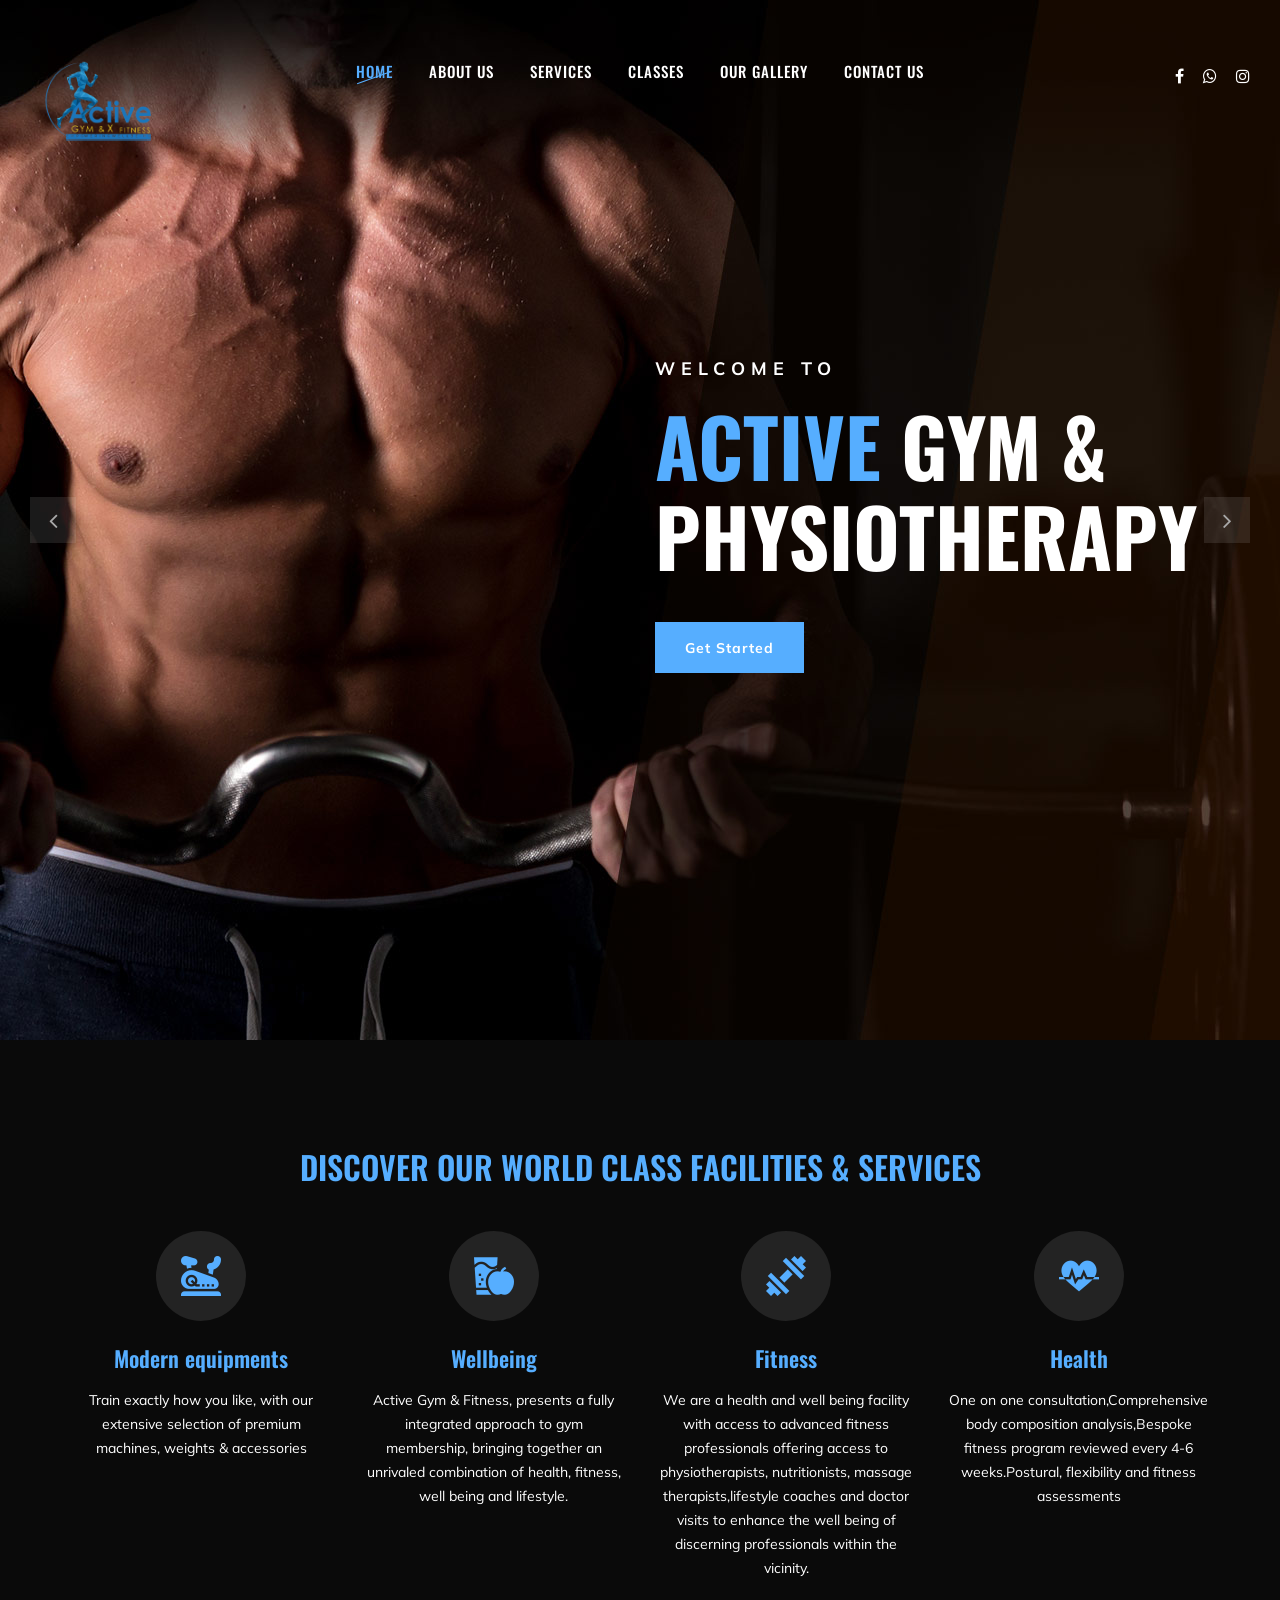
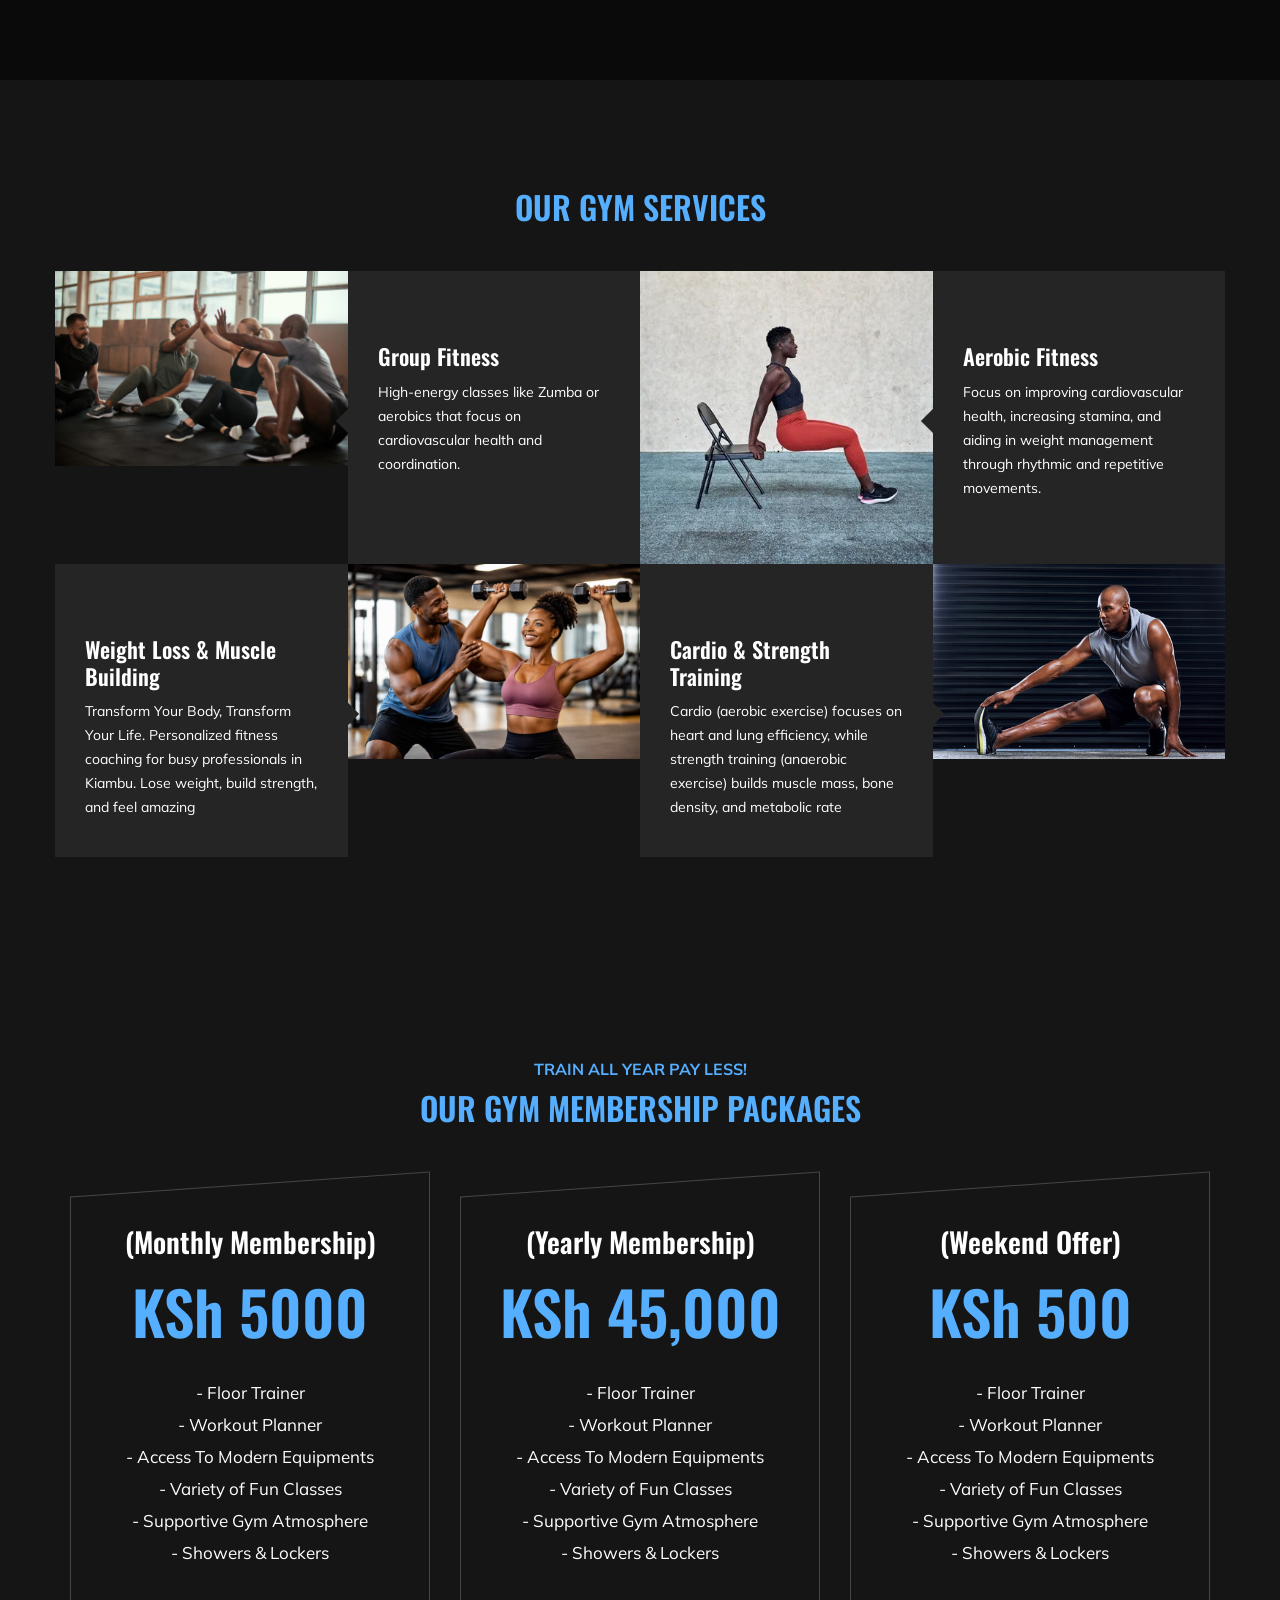
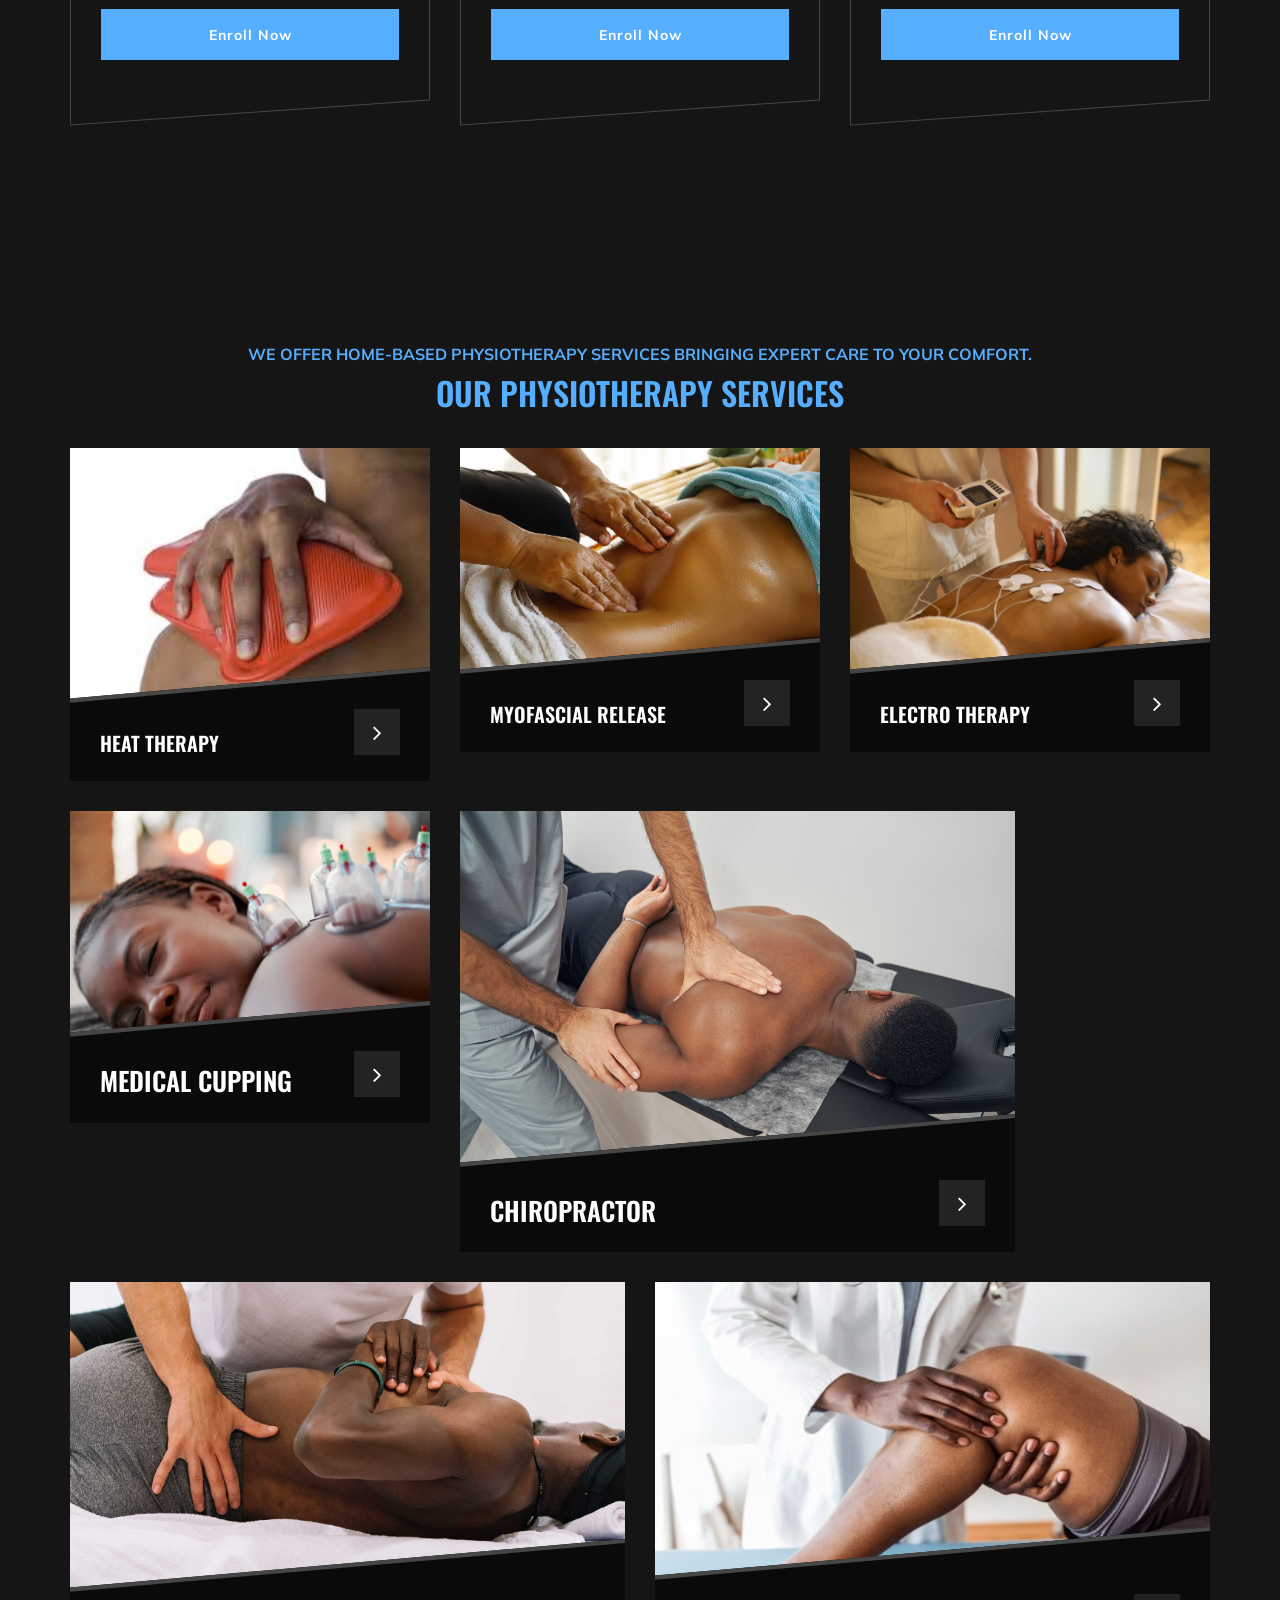
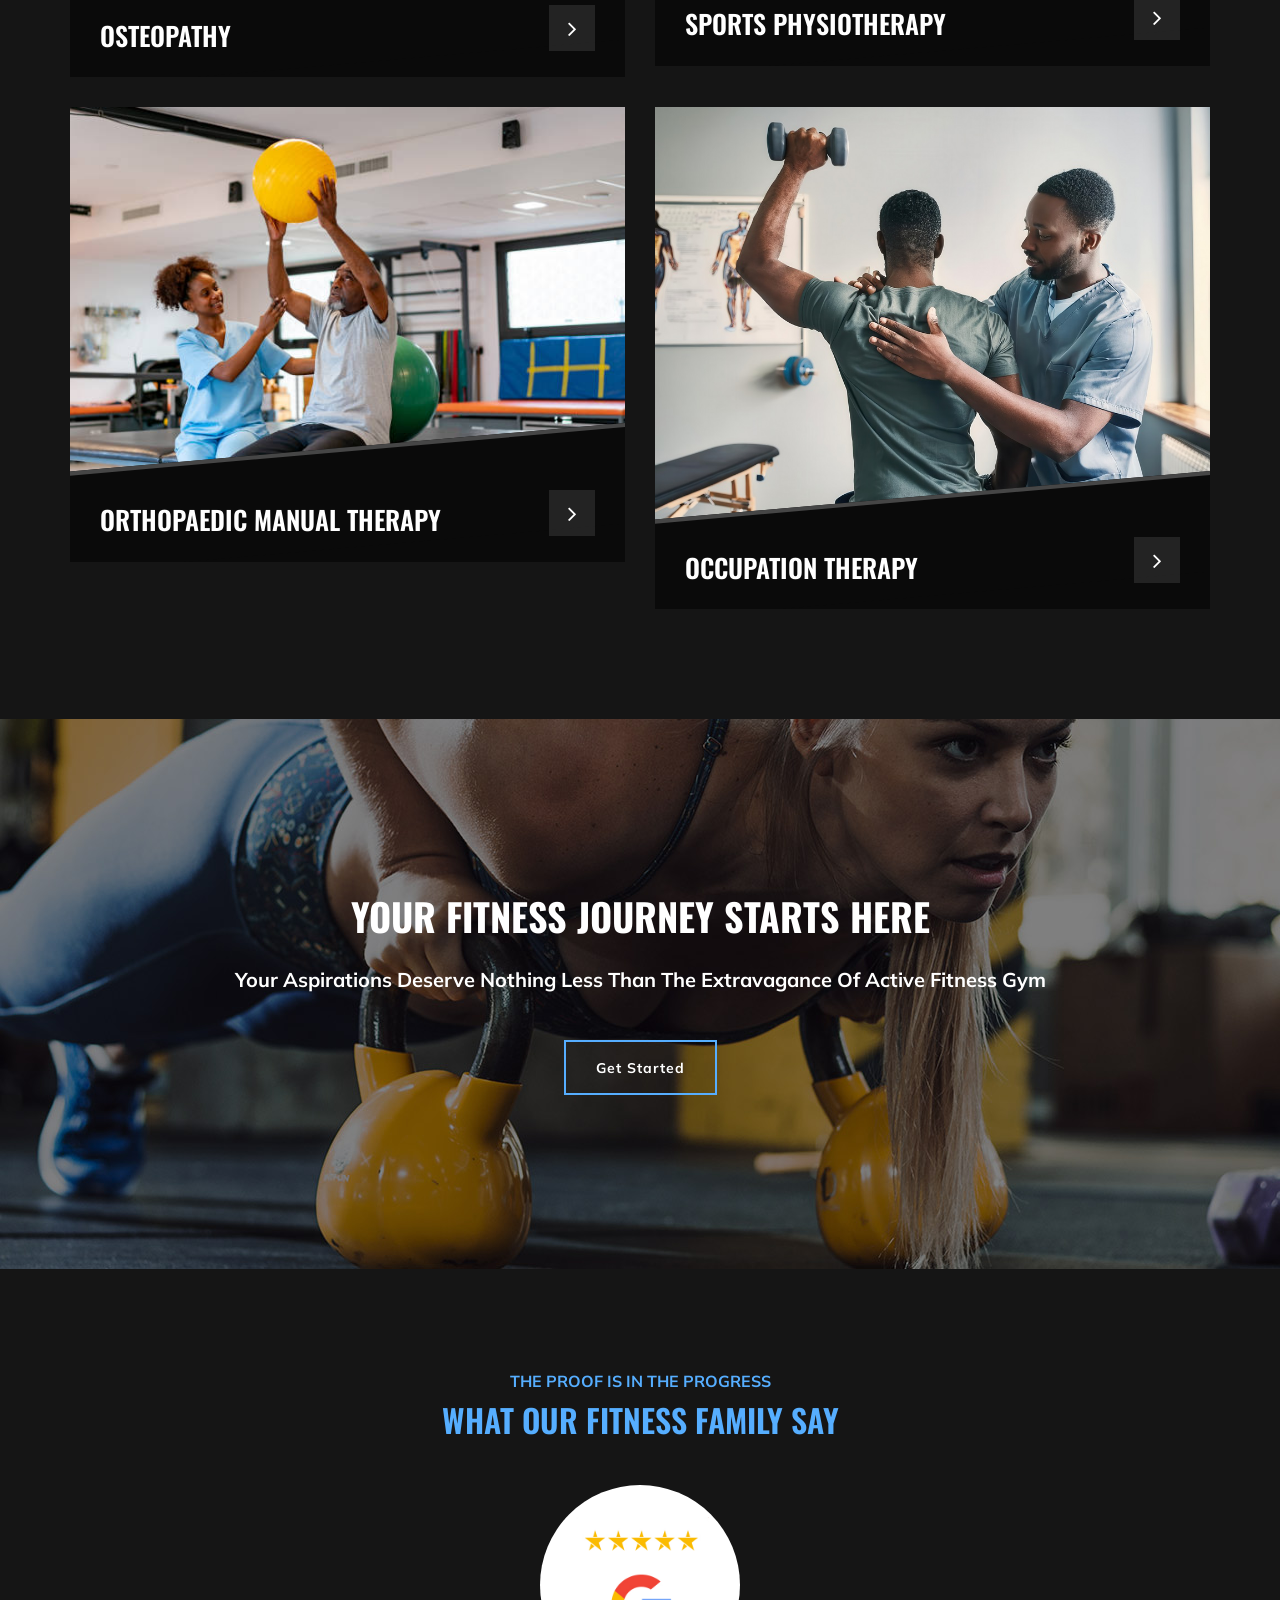
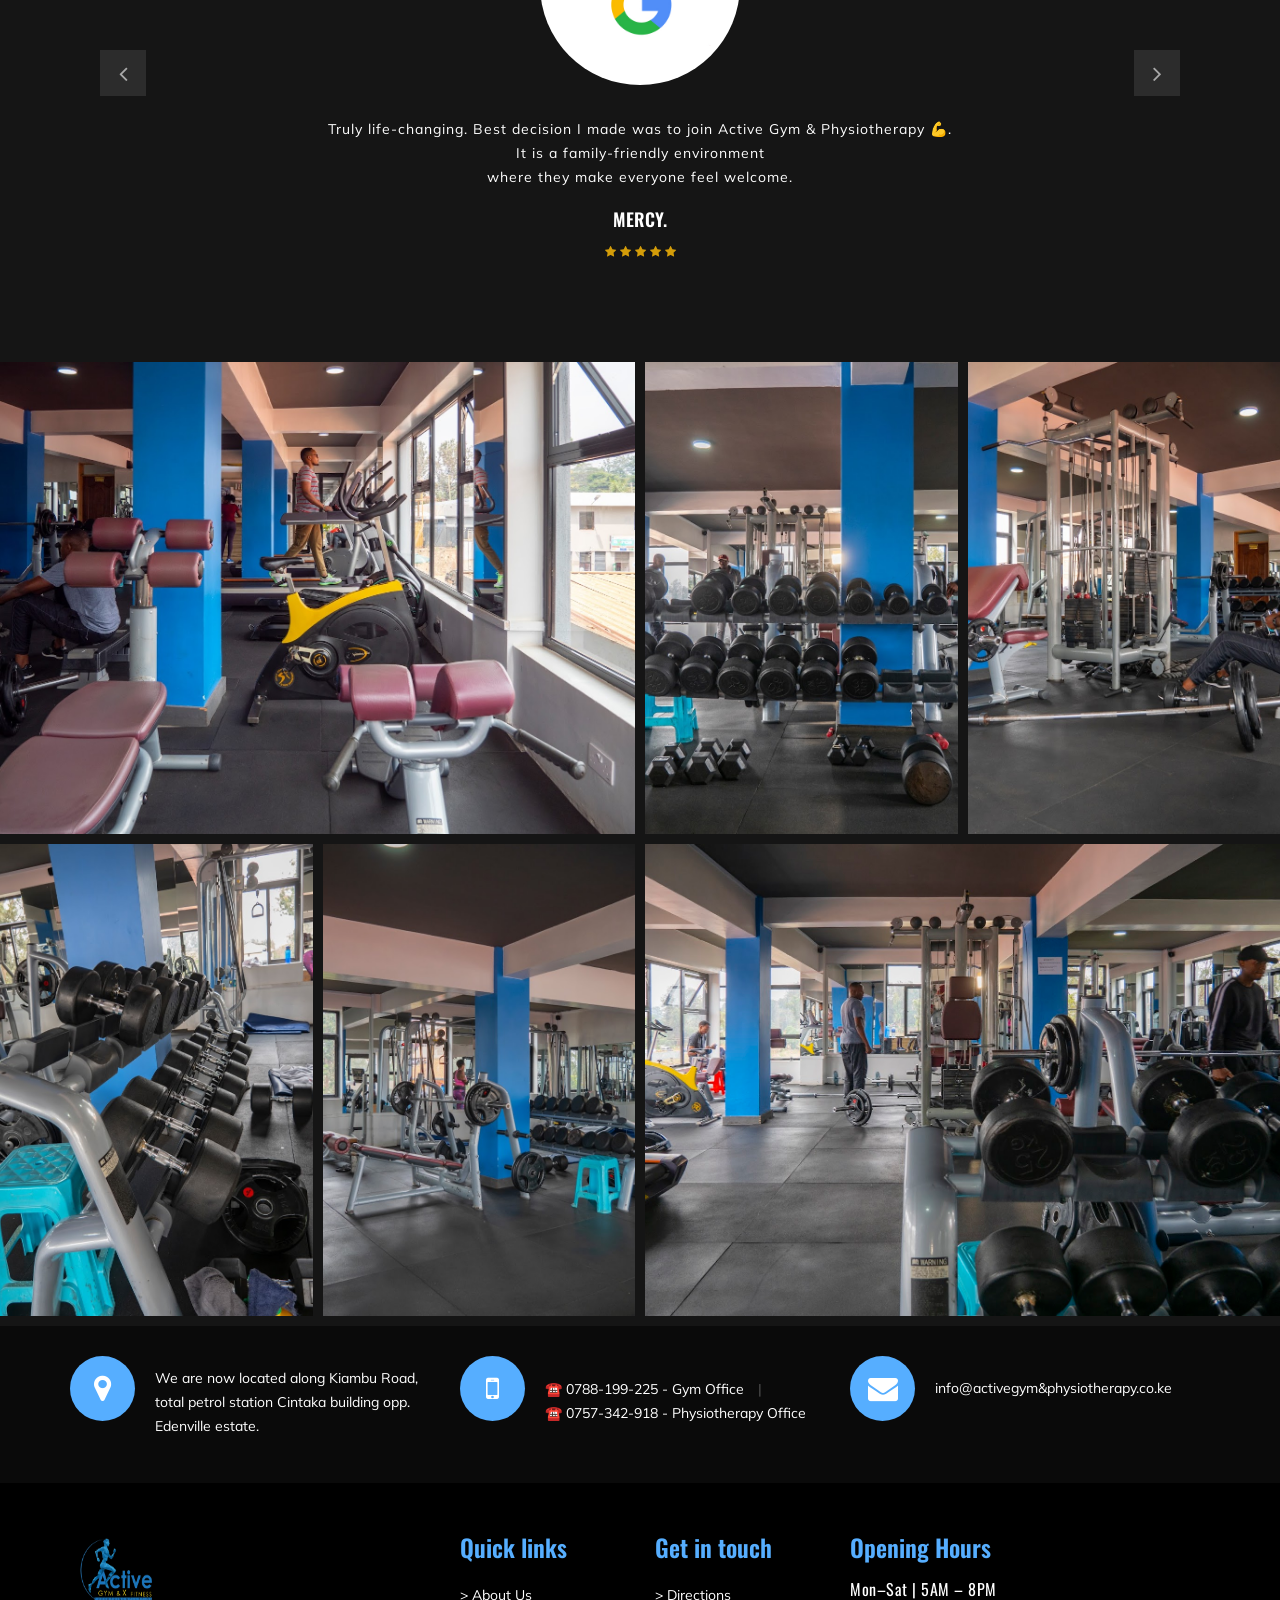
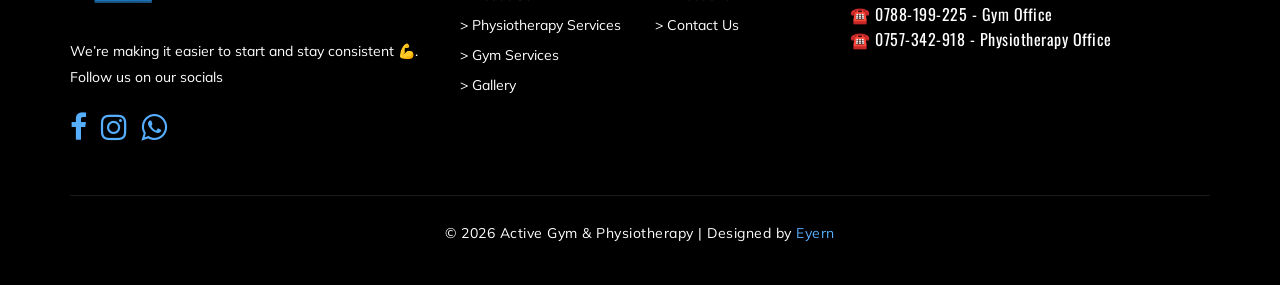
==== index.html @ dd4f603d "initial commit" ====
<!DOCTYPE html>
<html lang="zxx">

<head>
    <meta charset="UTF-8">
    <meta name="description" content="">
    <meta name="keywords" content="Affordable Gym & Physiotherapy in Kiambu">
    <meta name="viewport" content="width=device-width, initial-scale=1.0">
    <meta http-equiv="X-UA-Compatible" content="ie=edge">
    <link rel="icon" type="image/x-icon" href="favicon.ico">

    <title>Home | Active Gym & Physiotherapy</title>

    <!-- Google Font -->
    <link href="https://fonts.googleapis.com/css?family=Muli:300,400,500,600,700,800,900&display=swap" rel="stylesheet">
    <link href="https://fonts.googleapis.com/css?family=Oswald:300,400,500,600,700&display=swap" rel="stylesheet">

    <!-- Css Styles -->
    <link rel="stylesheet" href="./css/bootstrap.min.css" type="text/css">
    <link rel="stylesheet" href="./css/font-awesome.min.css" type="text/css">
    <link rel="stylesheet" href="./css/flaticon.css" type="text/css">
    <link rel="stylesheet" href="./css/owl.carousel.min.css" type="text/css">
    <link rel="stylesheet" href="./css/barfiller.css" type="text/css">
    <link rel="stylesheet" href="./css/magnific-popup.css" type="text/css">
    <link rel="stylesheet" href="./css/slicknav.min.css" type="text/css">
    <link rel="stylesheet" href="./css/style.css" type="text/css">
</head>

<body>
    <!-- Page Preloder -->
    <div id="preloder">
        <div class="loader"></div>
    </div>

    <!-- Offcanvas Menu Section Begin -->
    <div class="offcanvas-menu-overlay"></div>
    <div class="offcanvas-menu-wrapper">
        <div class="canvas-close">
            <i class="fa fa-close"></i>
        </div>
        <nav class="canvas-menu mobile-menu">
            <ul>
                <li class="active"><a href="./index.html">Home</a></li>
                <li><a href="./about-us.html">About Us</a></li>
                <li><a href="#">Services</a>
                    <ul class="dropdown">
                        <li><a href="./gym.html">Gym Services</a></li>
                        <li><a href="./physio.html">Physiotherapy Services</a></li>
                    </ul>
                </li>
                <li><a href="./class-timetable.html">Classes</a>
                    <ul class="dropdown">
                        <li><a href="./class-timetable.html">Gym Classes timetable</a></li>
                    </ul>
                </li>
                <li><a href="./gallery.html">Our Gallery</a></li>
                <li><a href="./contact.html">Contact Us</a></li>

            </ul>
        </nav>
        <div id="mobile-menu-wrap"></div>
        <div class="canvas-social">
            <a href="https://www.facebook.com/p/Active-Gym-Xfitness-Kiambu-Road-100063506443406/"><i
                    class="fa fa-facebook"></i></a>
            <a href="https://www.instagram.com/active_gym_kiambu_road/"><i class="fa fa-instagram"></i></a>
            <a href="https://wa.me/254757342918"><i class="fa fa-whatsapp"></i></a>
        </div>
    </div>
    <!-- Offcanvas Menu Section End -->

    <!-- Header Section Begin -->
    <header class="header-section">
        <div class="container-fluid">
            <div class="row">
                <div class="col-lg-3">
                    <div class="logo">
                        <a href="./index.html">
                            <img src="./img/logo.png" alt="Active Gym & Physiotherapy">
                        </a>
                    </div>
                </div>
                <div class="col-lg-6">
                    <nav class="nav-menu">
                        <ul>
                            <li class="active"><a href="./index.html">Home</a></li>
                            <li><a href="./about-us.html">About Us</a></li>
                            <li><a href="#">Services</a>
                                <ul class="dropdown">
                                    <li><a href="./gym.html">Gym Services</a></li>
                                    <li><a href="./physio.html">Physiotherapy Services</a></li>
                                </ul>
                            </li>
                            <li><a href="./class-timetable.html">Classes</a>
                                <ul class="dropdown">
                                    <li><a href="./class-timetable.html">Gym Classes timetable</a></li>
                                </ul>
                            </li>
                            <li><a href="./gallery.html">Our Gallery</a></li>
                            <li><a href="./contact.html">Contact Us</a></li>

                        </ul>
                    </nav>
                </div>
                <div class="col-lg-3">
                    <div class="top-option">
                        <div class="to-social">
                            <a href="https://www.facebook.com/p/Active-Gym-Xfitness-Kiambu-Road-100063506443406/"><i
                                    class="fa fa-facebook"></i></a>
                            <a href="https://wa.me/254757342918"><i class="fa fa-whatsapp"></i></a>
                            <a href="https://www.instagram.com/active_gym_kiambu_road/"><i
                                    class="fa fa-instagram"></i></a>
                        </div>
                    </div>
                </div>
            </div>
            <div class="canvas-open">
                <i class="fa fa-bars"></i>
            </div>
        </div>
    </header>
    <!-- Header End -->

    <!-- Hero Section Begin -->
    <section class="hero-section">
        <div class="hs-slider owl-carousel">
            <div class="hs-item set-bg" data-setbg="./img/hero/hero-1.jpg">
                <div class="container">
                    <div class="row">
                        <div class="col-lg-6 offset-lg-6">
                            <div class="hi-text">
                                <span>Welcome to</span>
                                <h1><strong>Active</strong> Gym & Physiotherapy</h1>
                                <a href="tel:+254788199225" class="primary-btn">Get Started</a>
                            </div>
                        </div>
                    </div>
                </div>
            </div>
            <div class="hs-item set-bg" data-setbg="./img/hero/hero-2.jpg">
                <div class="container">
                    <div class="row">
                        <div class="col-lg-6 offset-lg-6">
                            <div class="hi-text">
                                <span>We’re making it easier to start and stay consistent 💪.</span>
                                <h1>Kiambu's <strong>Leading</strong> Physiotherapy Clinic</h1>
                                <a href="tel:+254757342918" class="primary-btn">Get Started</a>
                            </div>
                        </div>
                    </div>
                </div>
            </div>
        </div>
    </section>
    <!-- Hero Section End -->

    <!-- ChoseUs Section Begin -->
    <section class="choseus-section spad">
        <div class="container">
            <div class="row">
                <div class="col-lg-12">
                    <div class="section-title">
                        <h2>Discover our world class facilities & services</h2>
                    </div>
                </div>
            </div>
            <div class="row">
                <div class="col-lg-3 col-sm-6">
                    <div class="cs-item">
                        <span class="flaticon-034-stationary-bike"></span>
                        <h4>Modern equipments</h4>
                        <p>Train exactly how you like, with our extensive selection of premium machines, weights &
                            accessories</p>
                    </div>
                </div>
                <div class="col-lg-3 col-sm-6">
                    <div class="cs-item">
                        <span class="flaticon-033-juice"></span>
                        <h4>Wellbeing</h4>
                        <p>Active Gym & Fitness, presents a fully integrated approach to gym membership, bringing together an unrivaled combination of health, fitness, well being and lifestyle.</p>
                    </div>
                </div>
                <div class="col-lg-3 col-sm-6">
                    <div class="cs-item">
                        <span class="flaticon-002-dumbell"></span>
                        <h4>Fitness</h4>
                        <p>We are a health and well being facility with access to advanced fitness professionals offering access to physiotherapists, nutritionists, massage therapists,lifestyle coaches and doctor visits to enhance the well being of discerning professionals within the vicinity.</p>
                    </div>
                </div>
                <div class="col-lg-3 col-sm-6">
                    <div class="cs-item">
                        <span class="flaticon-014-heart-beat"></span>
                        <h4>Health</h4>
                        <p>One on one consultation,Comprehensive body composition analysis,Bespoke fitness program reviewed every 4-6 weeks.Postural, flexibility and fitness assessments</p>
                    </div>
                </div>
            </div>
        </div>
    </section>
    <!-- ChoseUs Section End -->


    <!-- Services Section Begin -->
    <section class="services-section spad">
        <div class="container">
            <div class="row">
                <div class="col-lg-12">
                    <div class="section-title">
                        <h2>Our Gym Services</h2>
                    </div>
                </div>
            </div>
            <div class="row">
                <div class="col-lg-3 order-lg-1 col-md-6 p-0">
                    <div class="ss-pic">
                        <img src="img/services/group.png" alt="">
                    </div>
                </div>
                <div class="col-lg-3 order-lg-2 col-md-6 p-0">
                    <div class="ss-text">
                        <h4>Group Fitness</h4>
                        <p>High-energy classes like Zumba or aerobics that focus on cardiovascular health and coordination.
                        </p>
                    </div>
                </div>
                <div class="col-lg-3 order-lg-3 col-md-6 p-0">
                    <div class="ss-pic">
                        <img src="img/services/aero.jpg" alt="">
                    </div>
                </div>
                <div class="col-lg-3 order-lg-4 col-md-6 p-0">
                    <div class="ss-text">
                        <h4>Aerobic Fitness</h4>
                        <p>Focus on improving cardiovascular health, increasing stamina, and aiding in weight management through rhythmic and repetitive movements.</p>
                    </div>
                </div>
                <div class="col-lg-3 order-lg-8 col-md-6 p-0">
                    <div class="ss-pic">
                        <img src="img/cardio.jpg" alt="">
                    </div>
                </div>
                <div class="col-lg-3 order-lg-7 col-md-6 p-0">
                    <div class="ss-text second-row">
                        <h4>Cardio & Strength Training</h4>
                        <p>Cardio (aerobic exercise) focuses on heart and lung efficiency, while strength training
                            (anaerobic exercise) builds muscle mass, bone density, and metabolic rate
                        </p>
                    </div>
                </div>
                <div class="col-lg-3 order-lg-6 col-md-6 p-0">
                    <div class="ss-pic">
                        <img src="img/services/services-4.jpg" alt="">
                    </div>
                </div>
                <div class="col-lg-3 order-lg-5 col-md-6 p-0">
                    <div class="ss-text second-row">
                        <h4>Weight Loss & Muscle Building</h4>
                        <p>Transform Your Body, Transform Your Life. Personalized fitness coaching for busy
                            professionals in Kiambu. Lose weight, build strength, and feel amazing</p>
                    </div>
                </div>


            </div>
        </div>
    </section>
    <!-- Services Section End -->

    <!-- Pricing Section Begin -->
    <section class="pricing-section spad">
        <div class="container">
            <div class="row">
                <div class="col-lg-12">
                    <div class="section-title">
                        <span>Train all year pay less!</span>
                        <h2>Our Gym membership Packages</h2>
                    </div>
                </div>
            </div>
            <div class="row justify-content-center">
                <div class="col-lg-4 col-md-8">
                    <div class="ps-item">
                        <h3>(Monthly Membership)</h3>
                        <div class="pi-price">
                            <h2>KSh 5000</h2>
                        </div>
                        <ul>
                            <li>- Floor Trainer</li>
                            <li>- Workout Planner</li>
                            <li>- Access To Modern Equipments</li>
                            <li>- Variety of Fun Classes</li>
                            <li>- Supportive Gym Atmosphere</li>
                            <li>- Showers & Lockers</li>
                        </ul>
                        <a href="tel:+254788199225" class="primary-btn pricing-btn">Enroll now</a>
                    </div>
                </div>
                <div class="col-lg-4 col-md-8">
                    <div class="ps-item">
                        <h3>(Yearly Membership)</h3>
                        <div class="pi-price">
                            <h2>KSh 45,000</h2>
                        </div>
                        <ul>
                            <li>- Floor Trainer</li>
                            <li>- Workout Planner</li>
                            <li>- Access To Modern Equipments</li>
                            <li>- Variety of Fun Classes</li>
                            <li>- Supportive Gym Atmosphere</li>
                            <li>- Showers & Lockers</li>
                        </ul>
                        <a href="tel:+254788199225" class="primary-btn pricing-btn">Enroll now</a>
                    </div>
                </div>
                <div class="col-lg-4 col-md-8">
                    <div class="ps-item">
                        <h3>(Weekend Offer)</h3>
                        <div class="pi-price">
                            <h2>KSh 500</h2>
                        </div>
                        <ul>
                            <li>- Floor Trainer</li>
                            <li>- Workout Planner</li>
                            <li>- Access To Modern Equipments</li>
                            <li>- Variety of Fun Classes</li>
                            <li>- Supportive Gym Atmosphere</li>
                            <li>- Showers & Lockers</li>
                        </ul>
                        <a href="tel:+254788199225" class="primary-btn pricing-btn">Enroll now</a>
                    </div>
                </div>
            </div>
        </div>
    </section>
    <!-- Pricing Section End -->

    <!-- Classes Section Begin -->
    <section class="classes-section spad">
        <div class="container">
            <div class="row">
                <div class="col-lg-12">
                    <div class="section-title">
                        <span>We Offer home-based physiotherapy services bringing expert care to your comfort.</span>
                        <h2>Our Physiotherapy Services</h2>
                    </div>
                </div>
            </div>
            <div class="row">
                <div class="col-lg-4 col-md-6">
                    <div class="class-item">
                        <div class="ci-pic">
                            <img src="./img/classes/heat.jpg" alt="">
                        </div>
                        <div class="ci-text">
                            <h5>Heat Therapy</h5>
                            <a href="physio.html"><i class="fa fa-angle-right"></i></a>
                        </div>
                    </div>
                </div>
                <div class="col-lg-4 col-md-6">
                    <div class="class-item">
                        <div class="ci-pic">
                            <img src="./img/classes/mys.jpg" alt="">
                        </div>
                        <div class="ci-text">
                            <h5>Myofascial Release</h5>
                            <a href="physio.html"><i class="fa fa-angle-right"></i></a>
                        </div>
                    </div>
                </div>
                <div class="col-lg-4 col-md-6">
                    <div class="class-item">
                        <div class="ci-pic">
                            <img src="./img/classes/elec.jpg" alt="">
                        </div>
                        <div class="ci-text">
                            <h5>Electro Therapy</h5>
                            <a href="physio.html"><i class="fa fa-angle-right"></i></a>
                        </div>
                    </div>
                </div>
                <div class="col-lg-4 col-md-6">
                    <div class="class-item">
                        <div class="ci-pic">
                            <img src="./img/classes/cupping.jpg" alt="">
                        </div>
                        <div class="ci-text">
                            <h4>Medical Cupping</h4>
                            <a href="physio.html"><i class="fa fa-angle-right"></i></a>
                        </div>
                    </div>
                </div>
                <div class="col-lg-4 col-lg-6">
                    <div class="class-item">
                        <div class="ci-pic">
                            <img src="./img/classes/chiro-2.jpg" alt="">
                        </div>
                        <div class="ci-text">
                            <h4>Chiropractor</h4>
                            <a href="physio.html"><i class="fa fa-angle-right"></i></a>
                        </div>
                    </div>
                </div>
                <div class="col-lg-4 col-lg-6">
                    <div class="class-item">
                        <div class="ci-pic">
                            <img src="./img/classes/osto.jpg" alt="">
                        </div>
                        <div class="ci-text">
                            <h4>Osteopathy</h4>
                            <a href="physio.html"><i class="fa fa-angle-right"></i></a>
                        </div>
                    </div>
                </div>
                <div class="col-lg-4 col-lg-6">
                    <div class="class-item">
                        <div class="ci-pic">
                            <img src="./img/classes/sports.jpg" alt="">
                        </div>
                        <div class="ci-text">
                            <h4>Sports Physiotherapy</h4>
                            <a href="physio.html"><i class="fa fa-angle-right"></i></a>
                        </div>
                    </div>
                </div>
                <div class="col-lg-4 col-lg-6">
                    <div class="class-item">
                        <div class="ci-pic">
                            <img src="./img/classes/o-m.jpg" alt="">
                        </div>
                        <div class="ci-text">
                            <h4>Orthopaedic Manual Therapy</h4>
                            <a href="physio.html"><i class="fa fa-angle-right"></i></a>
                        </div>
                    </div>
                </div>
                <div class="col-lg-4 col-lg-6">
                    <div class="class-item">
                        <div class="ci-pic">
                            <img src="./img/classes/motion.jpg" alt="">
                        </div>
                        <div class="ci-text">
                            <h4>Occupation Therapy</h4>
                            <a href="physio.html"><i class="fa fa-angle-right"></i></a>
                        </div>
                    </div>
                </div>
            </div>
        </div>
    </section>
    <!-- ChoseUs Section End -->

    <!-- Banner Section Begin -->
    <section class="banner-section set-bg" data-setbg="img/banner-bg.jpg">
        <div class="container">
            <div class="row">
                <div class="col-lg-12 text-center">
                    <div class="bs-text">
                        <h2>Your Fitness Journey Starts Here</h2>
                        <div class="bt-tips">Your aspirations deserve nothing less than the extravagance of Active
                            Fitness Gym</div>
                        <a href="tel:+254788199225" class="primary-btn  btn-normal">Get Started</a>
                    </div>
                </div>
            </div>
        </div>
    </section>
    <!-- Banner Section End -->

    <!-- Testimonial Section Begin -->
    <section class="testimonial-section spad">
        <div class="container">
            <div class="row">
                <div class="col-lg-12">
                    <div class="section-title">
                        <span>The Proof is in the Progress</span>
                        <h2>What Our Fitness Family Say</h2>
                    </div>
                </div>
            </div>
            <div class="ts_slider owl-carousel">
                <div class="ts_item">
                    <div class="row">
                        <div class="col-lg-12 text-center">
                            <div class="ti_pic">
                                <img src="img/testimonial/rev-1.jpg" alt="">
                            </div>
                            <div class="ti_text">
                                <p>Truly life-changing. Best decision I made was to join Active Gym & Physiotherapy 💪.
                                    <br />It is a family-friendly environment <br /> where they make everyone feel
                                    welcome.
                                </p>
                                <h5>Mercy.</h5>
                                <div class="tt-rating">
                                    <i class="fa fa-star"></i>
                                    <i class="fa fa-star"></i>
                                    <i class="fa fa-star"></i>
                                    <i class="fa fa-star"></i>
                                    <i class="fa fa-star"></i>
                                </div>
                            </div>
                        </div>
                    </div>
                </div>
                <div class="ts_item">
                    <div class="row">
                        <div class="col-lg-12 text-center">
                            <div class="ti_pic">
                                <img src="img/testimonial/rev-1.jpg" alt="">
                            </div>
                            <div class="ti_text">
                                <p>The trainers at Active Gym & Physiotherapy brought guidance and balance to my
                                    workouts 🙌 .<br /> I'm far
                                    healthier for it and finally getting real benefits from all my hard work.</p>
                                <h5>Brian</h5>
                                <div class="tt-rating">
                                    <i class="fa fa-star"></i>
                                    <i class="fa fa-star"></i>
                                    <i class="fa fa-star"></i>
                                    <i class="fa fa-star"></i>
                                    <i class="fa fa-star"></i>
                                </div>
                            </div>
                        </div>
                    </div>
                </div>
            </div>
        </div>
    </section>
    <!-- Testimonial Section End -->


    <!-- Gallery Section Begin -->
    <div class="gallery-section">
        <div class="gallery">
            <div class="grid-sizer"></div>
            <div class="gs-item grid-wide set-bg" data-setbg="img/gallery/gallery-1.jpg">
                <a href="./img/gallery/gallery-1.jpg" class="thumb-icon image-popup"><i class="fa fa-picture-o"></i></a>
            </div>
            <div class="gs-item set-bg" data-setbg="img/gallery/gallery-2.jpg">
                <a href="img/gallery/gallery-2.jpg" class="thumb-icon image-popup"><i class="fa fa-picture-o"></i></a>
            </div>
            <div class="gs-item set-bg" data-setbg="img/gallery/gallery-3.jpg">
                <a href="./img/gallery/gallery-3.jpg" class="thumb-icon image-popup"><i class="fa fa-picture-o"></i></a>
            </div>
            <div class="gs-item set-bg" data-setbg="img/gallery/gallery-4.jpg">
                <a href="./img/gallery/gallery-4.jpg" class="thumb-icon image-popup"><i class="fa fa-picture-o"></i></a>
            </div>
            <div class="gs-item set-bg" data-setbg="img/gallery/gallery-5.jpg">
                <a href="./img/gallery/gallery-5.jpg" class="thumb-icon image-popup"><i class="fa fa-picture-o"></i></a>
            </div>
            <div class="gs-item grid-wide set-bg" data-setbg="img/gallery/gallery-6.jpg">
                <a href="./img/gallery/gallery-6.jpg" class="thumb-icon image-popup"><i class="fa fa-picture-o"></i></a>
            </div>
        </div>
    </div>
    <!-- Gallery Section End -->


    <!-- Get In Touch Section Begin -->
    <div class="gettouch-section">
        <div class="container">
            <div class="row">
                <div class="col-md-4">
                    <div class="gt-text">
                        <i class="fa fa-map-marker"></i>
                        <p>We are now located along Kiambu Road, total petrol station Cintaka building opp. Edenville
                            estate.</p>
                    </div>
                </div>
                <div class="col-md-4">
                    <div class="gt-text">
                        <i class="fa fa-mobile"></i>
                        <ul>
                            <li>☎️ 0788-199-225 - Gym Office</li><br>
                            <li>☎️ 0757-342-918 - Physiotherapy Office</li>
                        </ul>
                    </div>
                </div>
                <div class="col-md-4">
                    <div class="gt-text email">
                        <i class="fa fa-envelope"></i>
                        <p>info@activegym&physiotherapy.co.ke</p>
                    </div>
                </div>
            </div>
        </div>
    </div>
    <!-- Get In Touch Section End -->

    <!-- Footer Section Begin -->
    <section class="footer-section">
        <div class="container">
            <div class="row">
                <div class="col-lg-4">
                    <div class="fs-about">
                        <div class="fa-logo">
                            <a href="#"><img src="./img/logo.png" alt="" width="95px" height="75px"></a>
                        </div>
                        <p>We’re making it easier to start and stay consistent 💪.<br>
                            Follow us on our socials
                        </p>
                        <div class="fa-social">
                            <a href="https://www.facebook.com/p/Active-Gym-Xfitness-Kiambu-Road-100063506443406/"><i
                                    class="fa fa-facebook"></i></a>
                            <a href="https://www.instagram.com/active_gym_kiambu_road/"><i
                                    class="fa fa-instagram"></i></a>
                            <a href="https://wa.me/254788199225"><i class="fa  fa-whatsapp"></i></a>
                        </div>
                    </div>
                </div>
                <div class="col-lg-2 col-md-3 col-sm-6">
                    <div class="fs-widget">
                        <h4>Quick links</h4>
                        <ul>
                            <li><a href="about-us.html">> About Us</a></li>
                            <li><a href="physio.html">> Physiotherapy Services</a></li>
                            <li><a href="gym.html">> Gym Services</a></li>
                            <li><a href="gallery.html">> Gallery</a></li>
                        </ul>
                    </div>
                </div>
                <div class="col-lg-2 col-md-3 col-sm-6">
                    <div class="fs-widget">
                        <h4>Get in touch</h4>
                        <ul>
                            <li><a href="https://maps.app.goo.gl/vTDgey1jgnxDCtA98">> Directions</a></li>
                            <li><a href="contact.html">> Contact Us</a></li>
                        </ul>
                    </div>
                </div>

                <div class="col-lg-4 col-md-6">
                    <div class="fs-widget">
                        <h4>Opening Hours</h4>
                        <div class="fw-recent">
                            <h6><a href="#">Mon–Sat | 5AM – 8PM</a></h6>
                            <h6><a href="#">☎️ 0788-199-225 - Gym Office</a></h6>
                            <h6><a href="#"> ☎️ 0757-342-918 - Physiotherapy Office</a></h6>
                        </div>
                    </div>
                </div>

            </div>
            <div class="row">
                <div class="col-lg-12 text-center">
                    <div class="copyright-text">
                        <p>
                            <!-- Link back to Colorlib can't be removed. Template is licensed under CC BY 3.0. -->
                            &copy;
                            <script>
                                document.write(new Date().getFullYear());
                            </script> Active Gym & Physiotherapy | Designed by <a href="https://eyern.co.ke/"
                                target="_blank">Eyern</a>
                            <!-- Link back to Colorlib can't be removed. Template is licensed under CC BY 3.0. -->
                        </p>
                    </div>
                </div>
            </div>
        </div>
    </section>
    <!-- Footer Section End -->


    <script>
        var url = 'https://wati-integration-prod-service.clare.ai/v2/watiWidget.js?78671';
        var s = document.createElement('script');
        s.type = 'text/javascript';
        s.async = true;
        s.src = url;
        var options = {
            "enabled": true,
            "chatButtonSetting": {
                "backgroundColor": "#56aeff",
                "ctaText": "Hi there 👋",
                "borderRadius": "25",
                "marginLeft": "0",
                "marginRight": "20",
                "marginBottom": "20",
                "ctaIconWATI": true,
                "position": "right"
            },
            "brandSetting": {
                "brandName": "Active Gym & Physiotherapy",
                "brandSubTitle": "undefined",
                "brandImg": "https://www.wati.io/wp-content/uploads/2023/04/Wati-logo.svg",
                "welcomeText": "Hi there!\nHow can I help you today?",
                "messageText": "",
                "backgroundColor": "#56aeff",
                "ctaText": "Get Started 💪",
                "borderRadius": "25",
                "autoShow": false,
                "phoneNumber": "254788199225"
            }
        };
        s.onload = function () {
            CreateWhatsappChatWidget(options);
        };
        var x = document.getElementsByTagName('script')[0];
        x.parentNode.insertBefore(s, x);
    </script>

    <!-- Js Plugins -->
    <script src="./js/jquery-3.3.1.min.js"></script>
    <script src="./js/bootstrap.min.js"></script>
    <script src="./js/jquery.magnific-popup.min.js"></script>
    <script src="./js/masonry.pkgd.min.js"></script>
    <script src="./js/jquery.barfiller.js"></script>
    <script src="./js/jquery.slicknav.js"></script>
    <script src="./js/owl.carousel.min.js"></script>
    <script src="./js/main.js"></script>



</body>

</html>
---- css/flaticon.css ----
/*
  	Flaticon icon font: Flaticon
  	Creation date: 19/02/2019 07:27
  	*/

@font-face {
  font-family: "Flaticon";
  src: url("../fonts/Flaticon.eot");
  src: url("../fonts/Flaticon.eot?#iefix") format("embedded-opentype"),
       url("../fonts/Flaticon.woff2") format("woff2"),
       url("../fonts/Flaticon.woff") format("woff"),
       url("../fonts/Flaticon.ttf") format("truetype"),
       url("../fonts/Flaticon.svg#Flaticon") format("svg");
  font-weight: normal;
  font-style: normal;
}

@media screen and (-webkit-min-device-pixel-ratio:0) {
  @font-face {
    font-family: "Flaticon";
    src: url("../fonts/Flaticon.svg#Flaticon") format("svg");
  }
}

[class^="flaticon-"]:before, [class*=" flaticon-"]:before,
[class^="flaticon-"]:after, [class*=" flaticon-"]:after {   
  font-family: Flaticon;
  font-size: 40px;
  font-style: normal;
  margin-left: 0;
}

.flaticon-001-mattress:before { content: "\f100"; }
.flaticon-002-dumbell:before { content: "\f101"; }
.flaticon-003-weight:before { content: "\f102"; }
.flaticon-004-measuring-tape:before { content: "\f103"; }
.flaticon-005-clipboard:before { content: "\f104"; }
.flaticon-006-weight-1:before { content: "\f105"; }
.flaticon-007-rings:before { content: "\f106"; }
.flaticon-008-calendar:before { content: "\f107"; }
.flaticon-009-smartwatch:before { content: "\f108"; }
.flaticon-010-lockers:before { content: "\f109"; }
.flaticon-011-punching-ball:before { content: "\f10a"; }
.flaticon-012-bag:before { content: "\f10b"; }
.flaticon-013-balance:before { content: "\f10c"; }
.flaticon-014-heart-beat:before { content: "\f10d"; }
.flaticon-015-proteins:before { content: "\f10e"; }
.flaticon-016-fitness:before { content: "\f10f"; }
.flaticon-017-pull-up-bar:before { content: "\f110"; }
.flaticon-018-scale:before { content: "\f111"; }
.flaticon-019-bands:before { content: "\f112"; }
.flaticon-020-smartphone:before { content: "\f113"; }
.flaticon-021-tshirt:before { content: "\f114"; }
.flaticon-022-short:before { content: "\f115"; }
.flaticon-023-dumbbells:before { content: "\f116"; }
.flaticon-024-jumping-rope:before { content: "\f117"; }
.flaticon-025-fitness-1:before { content: "\f118"; }
.flaticon-026-gym:before { content: "\f119"; }
.flaticon-027-fitness-2:before { content: "\f11a"; }
.flaticon-028-weightlifting:before { content: "\f11b"; }
.flaticon-029-wheel:before { content: "\f11c"; }
.flaticon-030-dumbbells-1:before { content: "\f11d"; }
.flaticon-031-workout:before { content: "\f11e"; }
.flaticon-032-bottle:before { content: "\f11f"; }
.flaticon-033-juice:before { content: "\f120"; }
.flaticon-034-stationary-bike:before { content: "\f121"; }
.flaticon-035-punching-ball-1:before { content: "\f122"; }
.flaticon-036-timer:before { content: "\f123"; }
.flaticon-037-medal:before { content: "\f124"; }
.flaticon-038-treadmill:before { content: "\f125"; }
.flaticon-039-syringe:before { content: "\f126"; }
.flaticon-040-whistle:before { content: "\f127"; }
.flaticon-041-chest:before { content: "\f128"; }
.flaticon-042-pills:before { content: "\f129"; }
.flaticon-043-mp3:before { content: "\f12a"; }
.flaticon-044-no-smoking:before { content: "\f12b"; }
.flaticon-045-boxing-gloves:before { content: "\f12c"; }
.flaticon-046-gloves:before { content: "\f12d"; }
.flaticon-047-buck:before { content: "\f12e"; }
.flaticon-048-headgear:before { content: "\f12f"; }
.flaticon-049-hand-grip:before { content: "\f130"; }
.flaticon-050-no-fast-food:before { content: "\f131"; }
---- css/barfiller.css ----
body {
    font-family: Arial;
}

.barfiller {
    width:100%;
    height:12px;
    background:#fcfcfc;
    border:1px solid #ccc;
    position:relative;
    margin-bottom:20px;
    box-shadow: inset 1px 4px 9px -6px rgba(0,0,0,.5); 
    -moz-box-shadow: inset 1px 4px 9px -6px rgba(0,0,0,.5); 
}

.barfiller .fill {
    display:block;
    position:relative;
    width:0px;
    height:100%;
    background:#333;
    z-index:1;
}

.barfiller .tipWrap {
    display:none;
}

.barfiller .tip {
    margin-top:-30px;
    padding:2px 4px;
    font-size:11px;
    color:#fff;
    left:0px;
    position: relative;;
    z-index:2;
    background: #333;
} 

.barfiller .tip:after {
    border:solid;
    border-color:rgba(0,0,0,.8) transparent;
    border-width:6px 6px 0 6px;
    content:"";
    display:block;
    position:absolute;
    left:9px;
    top:100%;
    z-index:9
}
---- css/style.css ----
/******************************************************************
  Template Name: Gym
  Description:  Gym Fitness HTML Template
  Author: Colorlib
  Author URI: https://colorlib.com
  Version: 1.0
  Created: Colorlib
******************************************************************/

/*------------------------------------------------------------------
[Table of contents]

1.  Template default CSS
	1.1	Variables
	1.2	Mixins
	1.3	Flexbox
	1.4	Reset
2.  Helper Css
3.  Header Section
4.  Hero Section
5.  Service Section
6.  Class Section
7.  Price Plan Section
8.  Trainer Section
9.  Contact
10.  Footer Style

-------------------------------------------------------------------*/

/*----------------------------------------*/

/* Template default CSS
/*----------------------------------------*/

html,
body {
	height: 100%;
	font-family: "Muli", sans-serif;
	-webkit-font-smoothing: antialiased;
	font-smoothing: antialiased;
}

h1,
h2,
h3,
h4,
h5,
h6 {
	margin: 0;
	color: #111111;
	font-weight: 400;
	font-family: "Oswald", sans-serif;
}

h1 {
	font-size: 70px;
}

h2 {
	font-size: 36px;
}

h3 {
	font-size: 30px;
}

h4 {
	font-size: 24px;
}

h5 {
	font-size: 18px;
}

h6 {
	font-size: 16px;
}

p {
	font-size: 14px;
	font-family: "Muli", sans-serif;
	color: white;
	font-weight: 400;
	line-height: 24px;
	margin: 0 0 15px 0;
}

img {
	max-width: 100%;
}

input:focus,
select:focus,
button:focus,
textarea:focus {
	outline: none;
}

a:hover,
a:focus {
	text-decoration: none;
	outline: none;
	color: #fff;
}

ul,
ol {
	padding: 0;
	margin: 0;
}

/*---------------------
  Helper CSS
-----------------------*/

.section-title {
	margin-bottom: 45px;
	text-align: center;
}

.section-title span {
	font-size: 16px;
	color: #56aeff;
	text-transform: uppercase;
	font-weight: 700;
}

.section-title h2 {
	color: #56aeff;
	font-size: 32px;
	font-weight: 600;
	text-transform: uppercase;
	margin-top: 8px;
}

.set-bg {
	background-repeat: no-repeat;
	background-size: cover;
	background-position: top center;
}

.spad {
	padding-top: 100px;
	padding-bottom: 100px;
}

.spad-2 {
	padding-top: 50px;
	padding-bottom: 70px;
}

.text-white h1,
.text-white h2,
.text-white h3,
.text-white h4,
.text-white h5,
.text-white h6,
.text-white p,
.text-white span,
.text-white li,
.text-white a {
	color: #fff;
}

/* buttons */

.primary-btn {
	display: inline-block;
	font-size: 14px;
	padding: 17px 30px 16px;
	color: #ffffff;
	background: #56aeff;
	line-height: normal;
	letter-spacing: 1px;
	text-transform: capitalize;
	font-weight: 700;
}

.primary-btn.btn-normal {
	-webkit-transition: all 0.3s;
	-o-transition: all 0.3s;
	transition: all 0.3s;
}

.primary-btn.btn-normal:hover {
	background: #56aeff;
	border-color: #56aeff;
}

/* Preloder */

#preloder {
	position: fixed;
	width: 100%;
	height: 100%;
	top: 0;
	left: 0;
	z-index: 999999;
	background: #000;
}

.loader {
	width: 40px;
	height: 40px;
	position: absolute;
	top: 50%;
	left: 50%;
	margin-top: -13px;
	margin-left: -13px;
	border-radius: 60px;
	animation: loader 0.8s linear infinite;
	-webkit-animation: loader 0.8s linear infinite;
}

@keyframes loader {
	0% {
		-webkit-transform: rotate(0deg);
		transform: rotate(0deg);
		border: 4px solid #f44336;
		border-left-color: transparent;
	}
	50% {
		-webkit-transform: rotate(180deg);
		transform: rotate(180deg);
		border: 4px solid #673ab7;
		border-left-color: transparent;
	}
	100% {
		-webkit-transform: rotate(360deg);
		transform: rotate(360deg);
		border: 4px solid #f44336;
		border-left-color: transparent;
	}
}

@-webkit-keyframes loader {
	0% {
		-webkit-transform: rotate(0deg);
		border: 4px solid #f44336;
		border-left-color: transparent;
	}
	50% {
		-webkit-transform: rotate(180deg);
		border: 4px solid #673ab7;
		border-left-color: transparent;
	}
	100% {
		-webkit-transform: rotate(360deg);
		border: 4px solid #f44336;
		border-left-color: transparent;
	}
}

.spacial-controls {
	position: fixed;
	width: 111px;
	height: 91px;
	top: 0;
	right: 0;
	z-index: 999;
}

.spacial-controls .search-switch {
	display: block;
	height: 100%;
	padding-top: 30px;
	background: #323232;
	text-align: center;
	cursor: pointer;
}

.search-model {
	display: none;
	position: fixed;
	width: 100%;
	height: 100%;
	left: 0;
	top: 0;
	background: #000;
	z-index: 99999;
}

.search-model-form {
	padding: 0 15px;
}

.search-model-form input {
	width: 500px;
	font-size: 40px;
	border: none;
	border-bottom: 2px solid #333;
	background: none;
	color: #999;
}

.search-close-switch {
	position: absolute;
	width: 50px;
	height: 50px;
	background: #333;
	color: #fff;
	text-align: center;
	border-radius: 50%;
	font-size: 28px;
	line-height: 28px;
	top: 30px;
	cursor: pointer;
	-webkit-transform: rotate(45deg);
	-ms-transform: rotate(45deg);
	transform: rotate(45deg);
	display: -webkit-box;
	display: -ms-flexbox;
	display: flex;
	-webkit-box-align: center;
	-ms-flex-align: center;
	align-items: center;
	-webkit-box-pack: center;
	-ms-flex-pack: center;
	justify-content: center;
}

/*---------------------
  Header
-----------------------*/

.header-section {
	position: absolute;
	left: 0;
	top: 0;
	width: 100%;
	padding: 0 15px;
	padding-top: 55px;
	z-index: 99;
}

.logo a {
	display: inline-block;
	height: 160px;
	width: 140px;
}

.nav-menu {
	text-align: center;
}

.nav-menu ul li {
	list-style: none;
	display: inline-block;
	margin-right: 32px;
	position: relative;
	z-index: 1;
}

.nav-menu ul li .dropdown {
	position: absolute;
	left: -30px;
	top: 58px;
	width: 180px;
	background: #252525;
	z-index: 99;
	text-align: left;
	padding: 13px 0 20px;
	opacity: 0;
	visibility: hidden;
	-webkit-transition: all 0.3s;
	-o-transition: all 0.3s;
	transition: all 0.3s;
}

.nav-menu ul li .dropdown li {
	margin-right: 0;
	display: block;
}

.nav-menu ul li .dropdown li a {
	display: block;
	text-transform: none;
	padding: 6px 0 6px 30px;
	font-weight: 400;
}

.nav-menu ul li .dropdown li a:after {
	display: none;
}

.nav-menu ul li:last-child {
	margin-right: 0;
}

.nav-menu ul li.active>a {
	color: #56aeff;
}

.nav-menu ul li.active>a:after {
	opacity: 1;
}

.nav-menu ul li:hover>a {
	color: #56aeff;
}

.nav-menu ul li:hover>a:after {
	opacity: 1;
}

.nav-menu ul li:hover .dropdown {
	opacity: 1;
	visibility: visible;
}

.nav-menu ul li a {
	color: #ffffff;
	display: block;
	font-size: 15px;
	font-weight: 500;
	text-transform: uppercase;
	letter-spacing: 1px;
	font-family: "Oswald", sans-serif;
	padding: 5px 0px;
	position: relative;
	-webkit-transition: all 0.3s;
	-o-transition: all 0.3s;
	transition: all 0.3s;
}

.nav-menu ul li a:after {
	position: absolute;
	left: 0;
	top: 22px;
	height: 1px;
	width: 100%;
	background: #56aeff;
	content: "";
	-webkit-transform: rotate(-20deg);
	-ms-transform: rotate(-20deg);
	transform: rotate(-20deg);
	opacity: 0;
	-webkit-transition: all 0.3s;
	-o-transition: all 0.3s;
	transition: all 0.3s;
}

.top-option {
	text-align: right;
	padding: 9px 0;
}

.top-option .to-search {
	display: inline-block;
	padding-right: 20px;
	position: relative;
}

.top-option .to-search:after {
	position: absolute;
	right: 0;
	top: 5px;
	height: 15px;
	width: 1px;
	background: rgba(255, 255, 255, 0.3);
	content: "";
}

.top-option .to-search i {
	font-size: 16px;
	color: #ffffff;
	cursor: pointer;
}

.top-option .to-social {
	display: inline-block;
}

.top-option .to-social a {
	display: inline-block;
	color: #ffffff;
	font-size: 16px;
	margin-left: 15px;
}

.offcanvas-menu-wrapper {
	display: none;
}

.canvas-open {
	display: none;
}

/*---------------------
  Hero Section
-----------------------*/

.hs-slider.owl-carousel .owl-item.active .hs-item .hi-text span {
	position: relative;
	top: 0;
	-webkit-transition: all 0.2s ease 0.2s;
	-o-transition: all 0.2s ease 0.2s;
	transition: all 0.2s ease 0.2s;
	opacity: 1;
}

.hs-slider.owl-carousel .owl-item.active .hs-item .hi-text h1 {
	position: relative;
	top: 0;
	-webkit-transition: all 0.4s ease 0.4s;
	-o-transition: all 0.4s ease 0.4s;
	transition: all 0.4s ease 0.4s;
	opacity: 1;
}

.hs-slider.owl-carousel .owl-item.active .hs-item .hi-text .primary-btn {
	position: relative;
	top: 0;
	-webkit-transition: all 0.6s ease 0.6s;
	-o-transition: all 0.6s ease 0.6s;
	transition: all 0.6s ease 0.6s;
	opacity: 1;
}

.hs-slider.owl-carousel .owl-nav button {
	height: 46px;
	width: 46px;
	color: #a9a9a9;
	background: rgba(255, 255, 255, 0.1);
	line-height: 46px;
	text-align: center;
	position: absolute;
	font-size: 24px;
	left: 30px;
	top: 50%;
	-webkit-transform: translateY(-23px);
	-ms-transform: translateY(-23px);
	transform: translateY(-23px);
}

.hs-slider.owl-carousel .owl-nav button.owl-next {
	left: auto;
	right: 30px;
}

.hs-slider .hs-item {
	height: 1040px;
	display: -webkit-box;
	display: -ms-flexbox;
	display: flex;
	-ms-flex-line-pack: center;
	align-content: center;
	padding-top: 355px;
}

.hs-slider .hs-item .hi-text span {
	display: block;
	font-size: 18px;
	color: #ffffff;
	text-transform: uppercase;
	font-weight: 700;
	letter-spacing: 6px;
	margin-bottom: 18px;
	position: relative;
	top: 100px;
	opacity: 0;
}

.hs-slider .hs-item .hi-text h1 {
	font-size: 80px;
	color: #ffffff;
	font-weight: 700;
	text-transform: uppercase;
	line-height: 90px;
	margin-bottom: 42px;
	position: relative;
	top: 100px;
	opacity: 0;
}

.hs-slider .hs-item .hi-text h1 strong {
	color: #56aeff;
}

.hs-slider .hs-item .hi-text .primary-btn {
	position: relative;
	top: 100px;
	opacity: 0;
}

/*---------------------
  ChoseUs Section
-----------------------*/

.choseus-section {
	background: #0a0a0a;
	padding-bottom: 70px;
}

.cs-item {
	text-align: center;
	margin-bottom: 30px;
}

.cs-item:hover span {
	background: #56aeff;
	color: #ffffff;
}

.cs-item span {
	height: 90px;
	width: 90px;
	background: rgba(255, 255, 255, 0.1);
	border-radius: 50%;
	display: inline-block;
	color: #56aeff;
	line-height: 90px;
	text-align: center;
	-webkit-transition: all 0.3s;
	-o-transition: all 0.3s;
	transition: all 0.3s;
}

.cs-item h4 {
	color: #56aeff;
	font-size: 22px;
	font-weight: 600;
	margin-top: 24px;
	margin-bottom: 16px;
}

/*---------------------
  Classes Section
-----------------------*/

.classes-section {
	background: #151515;
	padding-bottom: 80px;
}

.classes-section .section-title {
	margin-bottom: 35px;
}

.class-item {
	overflow: hidden;
	margin-bottom: 30px;
}

.class-item .ci-pic img {
	min-width: 100%;
}

.class-item .ci-text {
	background: #0a0a0a;
	position: relative;
	padding: 10px 30px 26px 30px;
	z-index: 1;
}

.class-item .ci-text:after {
	position: absolute;
	left: -5px;
	top: -44px;
	height: 100px;
	width: 600px;
	border-top: 4px solid #464646;
	background: #0a0a0a;
	content: "";
	-webkit-transform: rotate(-5deg);
	-ms-transform: rotate(-5deg);
	transform: rotate(-5deg);
	z-index: -1;
}

.class-item .ci-text span {
	color: #56aeff;
	font-size: 12px;
	text-transform: uppercase;
	font-weight: 700;
}

.class-item .ci-text h5 {
	font-size: 20px;
	color: #ffffff;
	font-weight: 600;
	text-transform: uppercase;
	margin-top: 4px;
}

.class-item .ci-text h4 {
	font-size: 26px;
	color: #ffffff;
	font-weight: 600;
	text-transform: uppercase;
	margin-top: 4px;
}

.class-item .ci-text a {
	display: inline-block;
	width: 46px;
	height: 46px;
	background: rgba(255, 255, 255, 0.1);
	line-height: 46px;
	text-align: center;
	font-size: 24px;
	color: #ffffff;
	position: absolute;
	right: 30px;
	bottom: 26px;
}

/*---------------------
  Banner Section
-----------------------*/

.banner-section {
	height: 550px;
	display: -webkit-box;
	display: -ms-flexbox;
	display: flex;
	-webkit-box-align: center;
	-ms-flex-align: center;
	align-items: center;
	-webkit-box-pack: center;
	-ms-flex-pack: center;
	justify-content: center;
}

.bs-text.service-banner .bt-tips {
	margin-bottom: 35px;
}

.bs-text h2 {
	font-size: 38px;
	color: #ffffff;
	font-weight: 700;
	text-transform: uppercase;
	margin-bottom: 25px;
}

.bs-text .bt-tips {
	font-size: 20px;
	color: #ffffff;
	font-weight: 700;
	text-transform: capitalize;
	margin-bottom: 45px;
}

.bs-text .primary-btn {
	background: transparent;
	border: 2px solid #56aeff;
}

.bs-text .play-btn {
	display: inline-block;
	height: 70px;
	width: 70px;
	background: #56aeff;
	border-radius: 50%;
	line-height: 70px;
	text-align: center;
	font-size: 36px;
	color: #ffffff;
}

/*---------------------
  Pricing Section
-----------------------*/

.pricing-section {
	background: #151515;
}

.pricing-section .section-title {
	margin-bottom: 56px;
}

.ps-item {
	text-align: center;
	padding: 40px 30px 52px;
	border: 1px solid #464646;
	-webkit-transform: skewY(-4deg);
	-ms-transform: skewY(-4deg);
	transform: skewY(-4deg);
	-webkit-transition: all 0.5s;
	-o-transition: all 0.5s;
	transition: all 0.5s;
	margin-bottom: 30px;
	position: relative;
}

.ps-item:hover {
	background: #ffffff;
	border-color: #ffffff;
}

.ps-item:hover h3 {
	color: #111111;
}

.ps-item:hover .pi-price span {
	color: #444444;
}

.ps-item:hover ul li {
	color: #111111;
	font-weight: 600;
}

.ps-item:hover .primary-btn.pricing-btn {
	background: #56aeff;
}

.ps-item:hover .thumb-icon {
	opacity: 1;
	visibility: visible;
}

.ps-item h3 {
	font-size: 28px;
	color: #ffffff;
	font-weight: 600;
	margin-bottom: 16px;
	-webkit-transform: skewY(4deg);
	-ms-transform: skewY(4deg);
	transform: skewY(4deg);
}

.ps-item .pi-price {
	margin-bottom: 30px;
	-webkit-transform: skewY(4deg);
	-ms-transform: skewY(4deg);
	transform: skewY(4deg);
}

.ps-item .pi-price h2 {
	font-size: 60px;
	color: #56aeff;
	font-weight: 600;
}

.ps-item .pi-price span {
	color: #ffffff;
	font-size: 16px;
	font-weight: 700;
	text-transform: uppercase;
}

.ps-item ul {
	margin-bottom: 40px;
	-webkit-transform: skewY(4deg);
	-ms-transform: skewY(4deg);
	transform: skewY(4deg);
}

.ps-item ul li {
	font-size: 17px;
	color: #ffffff;
	line-height: 32px;
	list-style: none;
}

.ps-item .primary-btn.pricing-btn {
	display: block;
	background: #56aeff;
	-webkit-transform: skewY(4deg);
	-ms-transform: skewY(4deg);
	transform: skewY(4deg);
}

.ps-item .thumb-icon {
	font-size: 48px;
	color: #56aeff;
	position: absolute;
	left: 50px;
	bottom: 120px;
	-webkit-transform: skewY(4deg);
	-ms-transform: skewY(4deg);
	transform: skewY(4deg);
	opacity: 0;
	visibility: hidden;
}

/*---------------------
  Gallery Section
-----------------------*/

.gallery-section {
	background: #151515;
	overflow: hidden;
}

.gallery-section.gallery-page {
	padding-top: 10px;
}

.grid-sizer {
	width: calc(25% - 10px);
}

.gallery {
	margin-right: -10px;
}

.gallery .gs-item {
	height: 472px;
	width: calc(25% - 10px);
	float: left;
	margin-right: 10px;
	margin-bottom: 10px;
}

.gallery .gs-item:hover .thumb-icon {
	opacity: 1;
	visibility: visible;
}

.gallery .gs-item .thumb-icon {
	font-size: 48px;
	color: #56aeff;
	display: -webkit-box;
	display: -ms-flexbox;
	display: flex;
	-webkit-box-align: center;
	-ms-flex-align: center;
	align-items: center;
	-webkit-box-pack: center;
	-ms-flex-pack: center;
	justify-content: center;
	height: 100%;
	cursor: pointer;
	opacity: 0;
	visibility: hidden;
	-webkit-transition: all 0.3s;
	-o-transition: all 0.3s;
	transition: all 0.3s;
}

.gallery .gs-item.grid-wide {
	width: calc(50% - 10px);
}

/*---------------------
  Team Section
-----------------------*/

.team-section {
	background: #151515;
}

.team-section.team-page {
	padding-bottom: 70px;
}

.team-section.team-page .ts-item {
	margin-bottom: 30px;
}

.team-section.team-page .ts-item:hover .ts_text {
	bottom: -30px;
}

.team-section.team-page .ts-item .tt_social {
	-webkit-transform: skewY(5deg);
	-ms-transform: skewY(5deg);
	transform: skewY(5deg);
	margin-top: 13px;
}

.team-section.team-page .ts-item .tt_social a {
	font-size: 14px;
	color: #ffffff;
	margin-right: 10px;
}

.team-section.team-page .ts-item .tt_social a:last-child {
	margin-right: 0;
}

.team-title .section-title {
	text-align: left;
	float: left;
}

.primary-btn.appoinment-btn {
	background: transparent;
	border: 2px solid #56aeff;
	float: right;
	margin-top: 10px;
}

.ts-slider .col-lg-4 {
	max-width: 100%;
}

.ts-slider.owl-carousel .owl-dots {
	text-align: center;
	margin-top: 30px;
}

.ts-slider.owl-carousel .owl-dots button {
	height: 4px;
	width: 20px;
	background: #5c5c5c;
	margin-right: 15px;
	-webkit-transform: skewY(-5deg);
	-ms-transform: skewY(-5deg);
	transform: skewY(-5deg);
}

.ts-slider.owl-carousel .owl-dots button.active {
	background: #56aeff;
}

.ts-slider.owl-carousel .owl-dots button:last-child {
	margin-right: 0;
}

.ts-item {
	height: 450px;
	position: relative;
	overflow: hidden;
}

.ts-item:hover .ts_text {
	bottom: -35px;
}

.ts-item .ts_text {
	padding: 40px 0 60px;
	text-align: center;
	background: #0a0a0a;
	border-top: 4px solid #464646;
	-webkit-transform: skewY(-5deg);
	-ms-transform: skewY(-5deg);
	transform: skewY(-5deg);
	position: absolute;
	left: 0;
	bottom: -250px;
	width: 100%;
	-webkit-transition: all 0.3s;
	-o-transition: all 0.3s;
	transition: all 0.3s;
}

.ts-item .ts_text h4 {
	color: #ffffff;
	font-weight: 600;
	margin-bottom: 14px;
	-webkit-transform: skewY(5deg);
	-ms-transform: skewY(5deg);
	transform: skewY(5deg);
}

.ts-item .ts_text span {
	display: block;
	font-size: 12px;
	font-weight: 700;
	color: #aaaaaa;
	text-transform: uppercase;
	-webkit-transform: skewY(5deg);
	-ms-transform: skewY(5deg);
	transform: skewY(5deg);
}

/*---------------------
  Get Touch Section
-----------------------*/

.gettouch-section {
	background: #0a0a0a;
	padding: 30px 0 15px;
}

.gt-text {
	overflow: hidden;
	margin-bottom: 30px;
}

.gt-text i {
	font-size: 30px;
	color: #ffffff;
	display: inline-block;
	height: 65px;
	width: 65px;
	background: #56aeff;
	border-radius: 50%;
	line-height: 65px;
	text-align: center;
	float: left;
	margin-right: 20px;
}

.gt-text p {
	overflow: hidden;
	color: #ffffff;
	margin-bottom: 0;
	padding-top: 10px;
}

.gt-text ul {
	overflow: hidden;
	padding-top: 20px;
}

.gt-text ul li {
	list-style: none;
	font-size: 14px;
	color: #ffffff;
	margin-right: 25px;
	display: inline-block;
	position: relative;
}

.gt-text ul li:after {
	position: absolute;
	right: -18px;
	top: 0;
	content: "|";
	color: #545454;
}

.gt-text ul li:last-child {
	margin-right: 0;
}

.gt-text ul li:last-child:after {
	display: none;
}

.gt-text.email p {
	padding-top: 20px;
}

/*---------------------
  Footer
-----------------------*/

.footer-section {
	background: #000000;
	padding-top: 50px;
}

.fs-about {
	margin-bottom: 30px;
}

.fs-about .fa-logo {
	margin-bottom: 30px;
}

.fs-about .fa-logo a {
	display: inline-block;
}


.fs-about p {
	line-height: 26px;
	color: #ffffff;
}

.fs-about .fa-social a {
	font-size: 30px;
	color: #56aeff;
	margin-right: 10px;
}

.fs-about .fa-social a:last-child {
	margin-right: 0;
}

.fs-widget {
	margin-bottom: 30px;
}

.fs-widget h4 {
	color: #56aeff;
	font-weight: 600;
	margin-bottom: 18px;
}

.fs-widget ul li {
	list-style: none;
}

.fs-widget ul li a {
	font-size: 14px;
	color: #ffffff;
	line-height: 30px;
}

.fs-widget .fw-recent {
	margin-bottom: 20px;
	padding-bottom: 10px;
	border-bottom: 1px solid #1a1a1a;
}

.fs-widget .fw-recent:last-child {
	padding-bottom: 0;
	border: none;
}

.fs-widget .fw-recent h6 {
	margin-bottom: 6px;
}

.fs-widget .fw-recent h6 a {
	color: #ffffff;
	letter-spacing: 0.5px;
}

.fs-widget .fw-recent ul li {
	font-size: 12px;
	color: #4d4d4d;
	display: inline-block;
	margin-right: 25px;
	position: relative;
}

.fs-widget .fw-recent ul li:last-child:after {
	display: none;
}

.fs-widget .fw-recent ul li:after {
	position: absolute;
	right: -16px;
	top: 0;
	content: "|";
}

.copyright-text {
	font-size: 14px;
	color: #ffffff;
	letter-spacing: 0.5px;
	border-top: 1px solid #1a1a1a;
	padding: 25px 0;
	margin-top: 15px;
}

.copyright-text a,
.copyright-text i {
	color: #56aeff;
}

/* ----------------------------------- Other Pages Styles ----------------------------------- */

/*---------------------
  Breadcrumb Section
-----------------------*/

.breadcrumb-section {
	height: 500px;
	padding-top: 230px;
}

.breadcrumb-text h2 {
	font-size: 60px;
	color: #ffffff;
	font-weight: 600;
	text-transform: uppercase;
	margin-bottom: 15px;
}

.breadcrumb-text .bt-option a {
	font-size: 18px;
	color: #ffffff;
	font-weight: 700;
	display: inline-block;
	position: relative;
	margin-right: 20px;
}

.breadcrumb-text .bt-option a:after {
	position: absolute;
	right: -14px;
	top: 6px;
	font-family: "FontAwesome";
	content: "";
	font-size: 13px;
	font-weight: 400;
}

.breadcrumb-text .bt-option span {
	font-size: 18px;
	color: #56aeff;
	font-weight: 700;
}

/*---------------------
  About Us Section
-----------------------*/

.about-video {
	height: 640px;
	display: -webkit-box;
	display: -ms-flexbox;
	display: flex;
	-webkit-box-align: center;
	-ms-flex-align: center;
	align-items: center;
	-webkit-box-pack: center;
	-ms-flex-pack: center;
	justify-content: center;
}

.about-video .play-btn {
	display: inline-block;
	height: 70px;
	width: 70px;
	background: #56aeff;
	border-radius: 50%;
	line-height: 70px;
	text-align: center;
	font-size: 36px;
	color: #ffffff;
}

.about-text {
	background: #000000;
	height: 640px;
	padding: 120px 70px 0 70px;
}

.about-text .section-title {
	text-align: left;
	margin-bottom: 30px;
}

.about-text .at-desc {
	margin-bottom: 27px;
}

.about-text .at-desc p {
	color: #ffffff;
}

.about-text .about-bar .ab-item {
	margin-bottom: 34px;
}

.about-text .about-bar .ab-item p {
	color: #ffffff;
	margin-bottom: 13px;
}

.about-text .about-bar .ab-item .barfiller {
	background: #2d2d2d;
	height: 5px;
	border: none;
	margin-bottom: 0;
}

.about-text .about-bar .ab-item .barfiller .tip {
	margin-top: 0;
	padding: 0;
	font-size: 14px;
	color: #ffffff;
	background: transparent;
	position: initial !important;
	float: right;
	margin-top: -40px;
}

.about-text .about-bar .ab-item .barfiller .tip:after {
	display: none;
}

/*---------------------
  Testimonial Section
-----------------------*/

.testimonial-section {
	background: #151515;
}

.ts_slider.owl-carousel .owl-item img {
	display: inline-block;
}

.ts_slider.owl-carousel .owl-nav button {
	height: 46px;
	width: 46px;
	color: #a9a9a9;
	background: rgba(255, 255, 255, 0.1);
	line-height: 46px;
	text-align: center;
	font-size: 24px;
	position: absolute;
	left: 30px;
	top: 50%;
	-webkit-transform: translateY(-23px);
	-ms-transform: translateY(-23px);
	transform: translateY(-23px);
}

.ts_slider.owl-carousel .owl-nav button.owl-next {
	left: auto;
	right: 30px;
}

.ts_slider .ts_item .ti_pic {
	margin-bottom: 32px;
}

.ts_slider .ts_item .ti_pic img {
	height: 200px;
	width: 200px;
	border-radius: 50%;
}

.ts_slider .ts_item .ti_text p {
	color: #fefefe;
	letter-spacing: 1px;
	margin-bottom: 20px;
}

.ts_slider .ts_item .ti_text h5 {
	color: #ffffff;
	font-weight: 600;
	text-transform: uppercase;
	margin-bottom: 8px;
}

.ts_slider .ts_item .ti_text .tt-rating i {
	font-size: 12px;
	color: #d49d09;
}

/*---------------------
  Services Section
-----------------------*/

.services-section {
	background: #151515;
}

.ss-pic img {
	height: 100%;
	min-width: 100%;
}

.ss-text {
	background: #252525;
	padding: 72px 30px;
	height: 293px;
	position: relative;
	z-index: 1;
	-webkit-transition: all 0.3s;
	-o-transition: all 0.3s;
	transition: all 0.3s;
}

.ss-text:hover {
	background: #363636;
}

.ss-text:hover a {
	color: #56aeff;
}

.ss-text:hover:after {
	background: #363636;
}

.ss-text:after {
	position: absolute;
	left: -15px;
	top: 50%;
	height: 20px;
	width: 20px;
	background: #252525;
	content: "";
	-webkit-transform: rotate(45deg) translateY(-10px);
	-ms-transform: rotate(45deg) translateY(-10px);
	transform: rotate(45deg) translateY(-10px);
	z-index: -1;
	-webkit-transition: all 0.2s;
	-o-transition: all 0.2s;
	transition: all 0.2s;
}

.ss-text.second-row:after {
	left: auto;
	right: 0;
}

.ss-text h4 {
	font-size: 22px;
	color: #ffffff;
	font-weight: 600;
	margin-bottom: 10px;
}

.ss-text p {
	margin-bottom: 11px;
	color: white;
}

.ss-text a {
	font-size: 14px;
	color: #ffffff;
	font-weight: 700;
	text-transform: uppercase;
	-webkit-transition: all 0.3s;
	-o-transition: all 0.3s;
	transition: all 0.3s;
}

/*---------------------
  Class Timetable Section
-----------------------*/

.class-timetable-section {
	background: #151515;
}

.class-timetable-section.class-details-timetable {
	padding-top: 0;
}

.class-timetable-section .section-title {
	text-align: left;
}

.class-details-timetable_title {
	margin-bottom: 35px;
}

.class-details-timetable_title h5 {
	font-size: 20px;
	color: #ffffff;
	font-weight: 600;
}

.table-controls {
	text-align: right;
	margin-top: 14px;
	margin-bottom: 50px;
}

.table-controls ul {
	background: #000000;
	padding: 12px 30px 15px;
	display: inline-block;
}

.table-controls ul li {
	list-style: none;
	font-size: 14px;
	color: #aaaaaa;
	list-style: none;
	display: inline-block;
	margin-right: 35px;
	-webkit-transition: all 0.3s;
	-o-transition: all 0.3s;
	transition: all 0.3s;
	cursor: pointer;
	position: relative;
}

.table-controls ul li:after {
	position: absolute;
	right: -22px;
	top: 0;
	content: "/";
}

.table-controls ul li.active {
	color: #ffffff;
}

.table-controls ul li.active:after {
	color: #aaaaaa;
}

.table-controls ul li:last-child {
	margin-right: 0;
}

.table-controls ul li:last-child:after {
	display: none;
}

.class-timetable .ts-meta h5,
.class-timetable .ts-meta span {
	-webkit-transition: all 0.4s;
	-o-transition: all 0.4s;
	transition: all 0.4s;
}

.class-timetable.filtering .ts-meta h5,
.class-timetable.filtering .ts-meta span {
	opacity: 0;
}

.class-timetable.filtering .ts-meta.show h5,
.class-timetable.filtering .ts-meta.show span {
	opacity: 1;
}

.class-timetable.details-timetable td h5 {
	color: #ffffff1a;
}

.class-timetable.details-timetable td span {
	color: #363636;
}

.class-timetable.details-timetable td.hover-dp h5 {
	-webkit-transition: all 0.4s;
	-o-transition: all 0.4s;
	transition: all 0.4s;
}

.class-timetable.details-timetable td.hover-dp span {
	-webkit-transition: all 0.4s;
	-o-transition: all 0.4s;
	transition: all 0.4s;
}

.class-timetable.details-timetable td.hover-dp:hover h5 {
	color: #ffffff;
}

.class-timetable.details-timetable td.hover-dp:hover span {
	color: #a9a9a9;
}

.class-timetable.details-timetable td.dark-bg {
	background: #0a0a0a;
}

.class-timetable table {
	border: 1px solid #363636;
	text-align: center;
}

.class-timetable table thead {
	border-bottom: 1px solid #363636;
}

.class-timetable table thead tr th {
	font-size: 14px;
	color: #ffffff;
	background: #56aeff;
	border-right: 1px solid #363636;
	padding: 15px 0;
	font-weight: 400;
}

.class-timetable table tbody tr td {
	width: 146px;
	padding: 35px 0;
}

.class-timetable table tbody tr td.class-time {
	font-size: 15px;
	color: #56aeff;
	font-weight: 300;
	background: #000000;
	border: 1px solid #363636;
}

.class-timetable table tbody tr td.dark-bg {
	background: #090909;
}

.class-timetable table tbody tr td.hover-bg {
	-webkit-transition: all 0.3s;
	-o-transition: all 0.3s;
	transition: all 0.3s;
}

.class-timetable table tbody tr td.hover-bg:hover {
	background: #56aeff;
}

.class-timetable table tbody tr td.blank-td {
	position: relative;
	overflow: hidden;
}

.class-timetable table tbody tr td.blank-td:after {
	position: absolute;
	left: -47px;
	top: 59px;
	width: 237px;
	height: 1px;
	background: #363636;
	content: "";
	-webkit-transform: rotate(-40deg);
	-ms-transform: rotate(-40deg);
	transform: rotate(-40deg);
}

.class-timetable table tbody tr td h5 {
	color: #ffffff;
	font-weight: 600;
	text-transform: uppercase;
	margin-bottom: 10px;
}

.class-timetable table tbody tr td span {
	display: block;
	font-size: 12px;
	color: #a9a9a9;
}

/*---------------------
  Class Details Section
-----------------------*/

.class-details-section {
	background: #151515;
	padding-bottom: 60px;
}

.class-details-text .cd-pic {
	margin-bottom: 45px;
}

.class-details-text .cd-pic img {
	min-width: 100%;
}

.class-details-text .cd-text {
	margin-bottom: 33px;
}

.class-details-text .cd-text .cd-single-item h3 {
	color: #ffffff;
	font-weight: 600;
	text-transform: uppercase;
	margin-bottom: 28px;
}

.class-details-text .cd-text .cd-single-item p {
	color: #ffffff;
}

.class-details-text .cd-trainer .cd-trainer-pic img {
	min-width: 100%;
}

.class-details-text .cd-trainer .cd-trainer-text {
	position: relative;
}

.class-details-text .cd-trainer .cd-trainer-text .trainer-title {
	margin-bottom: 18px;
}

.class-details-text .cd-trainer .cd-trainer-text .trainer-title h4 {
	color: #ffffff;
	font-weight: 600;
	margin-bottom: 6px;
}

.class-details-text .cd-trainer .cd-trainer-text .trainer-title span {
	font-size: 12px;
	color: #aaaaaa;
	text-transform: uppercase;
}

.class-details-text .cd-trainer .cd-trainer-text .trainer-social {
	position: absolute;
	right: 0;
	top: 20px;
}

.class-details-text .cd-trainer .cd-trainer-text .trainer-social a {
	display: inline-block;
	font-size: 14px;
	color: #ffffff;
	margin-right: 9px;
}

.class-details-text .cd-trainer .cd-trainer-text .trainer-social a:last-child {
	margin-right: 0;
}

.class-details-text .cd-trainer .cd-trainer-text p {
	color: #ffffff;
}

.class-details-text .cd-trainer .cd-trainer-text .trainer-info {
	margin-top: 28px;
	margin-bottom: 26px;
}

.class-details-text .cd-trainer .cd-trainer-text .trainer-info li {
	font-size: 14px;
	color: #ffffff;
	list-style: none;
	padding-bottom: 8px;
	border-bottom: 1px solid #252525;
	margin-bottom: 10px;
}

.class-details-text .cd-trainer .cd-trainer-text .trainer-info li:last-child {
	padding-bottom: 0;
	margin-bottom: 0;
	border-bottom: none;
}

.class-details-text .cd-trainer .cd-trainer-text .trainer-info li span {
	color: #ffffff;
	font-weight: 700;
	width: 150px;
	display: inline-block;
}

.sidebar-option {
	padding-left: 40px;
}

.sidebar-option .so-categories {
	margin-bottom: 40px;
}

.sidebar-option .so-categories .title {
	font-size: 20px;
	color: #ffffff;
	font-weight: 600;
	text-transform: uppercase;
	margin-bottom: 24px;
}

.sidebar-option .so-categories ul li {
	list-style: none;
}

.sidebar-option .so-categories ul li:hover a {
	color: #56aeff;
}

.sidebar-option .so-categories ul li:hover a span {
	color: #ffffff;
}

.sidebar-option .so-categories ul li a {
	font-size: 14px;
	color: #ffffff;
	line-height: 40px;
	-webkit-transition: all 0.3s;
	-o-transition: all 0.3s;
	transition: all 0.3s;
}

.sidebar-option .so-categories ul li a span {
	font-size: 12px;
	float: right;
}

.sidebar-option .so-latest {
	margin-bottom: 60px;
}

.sidebar-option .so-latest .title {
	font-size: 20px;
	color: #ffffff;
	font-weight: 600;
	text-transform: uppercase;
	margin-bottom: 40px;
}

.sidebar-option .so-latest .latest-large {
	height: 200px;
	position: relative;
	margin-bottom: 30px;
}

.sidebar-option .so-latest .latest-large .ll-text {
	position: absolute;
	left: 0;
	bottom: 18px;
	width: 100%;
	padding: 0 25px;
}

.sidebar-option .so-latest .latest-large .ll-text h5 a {
	color: #ffffff;
	font-weight: 600;
	line-height: 23px;
}

.sidebar-option .so-latest .latest-large .ll-text ul li {
	list-style: none;
	font-size: 12px;
	color: #888888;
	position: relative;
	display: inline-block;
	margin-right: 25px;
}

.sidebar-option .so-latest .latest-large .ll-text ul li:last-child {
	margin-right: 0;
}

.sidebar-option .so-latest .latest-large .ll-text ul li:last-child:after {
	display: none;
}

.sidebar-option .so-latest .latest-large .ll-text ul li:after {
	position: absolute;
	right: -16px;
	top: 0;
	content: "|";
}

.sidebar-option .so-latest .latest-item {
	overflow: hidden;
	margin-bottom: 30px;
}

.sidebar-option .so-latest .latest-item:last-child {
	margin-bottom: 0;
}

.sidebar-option .so-latest .latest-item .li-pic {
	float: left;
	margin-right: 20px;
}

.sidebar-option .so-latest .latest-item .li-text {
	overflow: hidden;
}

.sidebar-option .so-latest .latest-item .li-text h6 a {
	font-size: 15px;
	color: #ffffff;
	line-height: 21px;
}

.sidebar-option .so-latest .latest-item .li-text .li-time {
	display: inline-block;
	font-size: 12px;
	color: #888888;
}

.sidebar-option .so-banner {
	height: 300px;
	position: relative;
}

.sidebar-option .so-banner h5 {
	font-size: 20px;
	font-weight: 600;
	color: #ffffff;
	text-transform: uppercase;
	position: absolute;
	left: 0;
	bottom: 30px;
	width: 100%;
	padding: 0 30px;
}

.sidebar-option .so-tags .title {
	font-size: 20px;
	color: #ffffff;
	font-weight: 600;
	text-transform: uppercase;
	margin-bottom: 40px;
}

.sidebar-option .so-tags a {
	display: inline-block;
	font-size: 14px;
	color: #ffffff;
	padding: 10px 15px;
	background: #252525;
	margin-right: 5px;
	margin-bottom: 10px;
}

/*------------------------
  Bmi Calculator Section
-------------------------*/

.bmi-calculator-section {
	background: #151515;
}

.section-title.chart-title {
	text-align: left;
}

.chart-table table {
	border: 1px solid #363636;
	width: 100%;
}

.chart-table table thead {
	border-bottom: 1px solid #363636;
}

.chart-table table thead tr th {
	background: #060606;
	font-size: 14px;
	color: #ffffff;
	font-weight: 500;
	text-transform: uppercase;
	border-right: 1px solid #363636;
	padding: 14px 0 11px 50px;
}

.chart-table table tbody tr:nth-child(even) {
	background: #111111;
}

.chart-table table tbody tr td {
	font-size: 14px;
	color: #ffffff;
	border-right: 1px solid #363636;
	padding: 17px 0 17px 50px;
}

.chart-table table tbody tr td.point {
	width: 200px;
}

.section-title.chart-calculate-title {
	text-align: left;
}

.chart-calculate-form p {
	color: #ffffff;
	margin-bottom: 24px;
}

.chart-calculate-form form input {
	font-size: 14px;
	color: #ffffff;
	width: 100%;
	height: 50px;
	border: 1px solid #363636;
	padding-left: 20px;
	padding-right: 5px;
	background: transparent;
	margin-bottom: 20px;
}

.chart-calculate-form form input::-webkit-input-placeholder {
	color: #ffffff;
}

.chart-calculate-form form input::-moz-placeholder {
	color: #ffffff;
}

.chart-calculate-form form input:-ms-input-placeholder {
	color: #ffffff;
}

.chart-calculate-form form input::-ms-input-placeholder {
	color: #ffffff;
}

.chart-calculate-form form input::placeholder {
	color: #ffffff;
}

.chart-calculate-form form button {
	font-size: 14px;
	color: #ffffff;
	text-transform: uppercase;
	font-weight: 700;
	width: 100%;
	border: none;
	padding: 15px 0;
	background: #56aeff;
}

/*---------------------
  Blog Section
-----------------------*/

.blog-section {
	background: #151515;
}

.blog-section .sidebar-option {
	padding-left: 70px;
}

.blog-item {
	margin-bottom: 40px;
}

.blog-item .bi-pic {
	float: left;
}

.blog-item .bi-pic img {
	width: 360px;
	height: 240px;
	min-width: 100%;
}

.blog-item .bi-text {
	border: 1px solid #363636;
	overflow: hidden;
	height: 240px;
	padding: 32px 30px 0 30px;
}

.blog-item .bi-text h5 {
	margin-bottom: 10px;
}

.blog-item .bi-text h5 a {
	font-size: 20px;
	color: #ffffff;
	font-weight: 600;
	line-height: 28px;
}

.blog-item .bi-text ul {
	margin-bottom: 18px;
}

.blog-item .bi-text ul li {
	font-size: 12px;
	color: #888888;
	display: inline-block;
	list-style: none;
	margin-right: 25px;
	position: relative;
}

.blog-item .bi-text ul li:after {
	position: absolute;
	right: -15px;
	top: 0;
	content: "|";
}

.blog-item .bi-text ul li:last-child {
	margin-right: 0;
}

.blog-item .bi-text ul li:last-child:after {
	display: none;
}

.blog-item .bi-text p {
	color: #ffffff;
	line-height: 22px;
	margin-bottom: 0;
}

.blog-pagination {
	padding-top: 10px;
}

.blog-pagination a {
	display: inline-block;
	font-size: 18px;
	color: #ffffff;
	text-transform: uppercase;
	padding: 10px 20px;
	font-weight: 500;
	margin-right: 15px;
	background: #252525;
	font-family: "Oswald", sans-serif;
	-webkit-transition: all 0.3s;
	-o-transition: all 0.3s;
	transition: all 0.3s;
}

.blog-pagination a:last-child {
	margin-right: 0;
}

.blog-pagination a:hover {
	background: #555555;
}

/*--------------------------
  Blog Detils Hero Section
--------------------------*/

.blog-details-hero {
	height: 900px;
	padding-top: 365px;
}

.bh-text {
	background: rgba(0, 0, 0, 0.8);
	text-align: center;
	padding: 40px 50px 34px 50px;
}

.bh-text h3 {
	color: #ffffff;
	font-weight: 600;
	line-height: 39px;
	text-transform: uppercase;
	margin-bottom: 10px;
}

.bh-text ul li {
	font-size: 12px;
	color: #888888;
	display: inline-block;
	list-style: none;
	margin-right: 25px;
	position: relative;
}

.bh-text ul li:after {
	position: absolute;
	right: -15px;
	top: 0;
	content: "|";
}

.bh-text ul li:last-child {
	margin-right: 0;
}

.bh-text ul li:last-child:after {
	display: none;
}

/*---------------------
  Blog Details Section
-----------------------*/

.blog-details-section {
	background: #151515;
	padding-top: 80px;
	overflow: hidden;
}

.blog-details-text .blog-details-title {
	text-align: center;
	margin-bottom: 32px;
}

.blog-details-text .blog-details-title p {
	color: #ffffff;
}

.blog-details-text .blog-details-title p:first-child {
	margin-bottom: 25px;
}

.blog-details-text .blog-details-title h5 {
	font-size: 20px;
	color: #ffffff;
	font-weight: 600;
	padding-top: 5px;
	margin-bottom: 28px;
}

.blog-details-text .blog-details-pic {
	margin-right: -10px;
	overflow: hidden;
	margin-bottom: 22px;
}

.blog-details-text .blog-details-pic .blog-details-pic-item {
	width: calc(50% - 10px);
	float: left;
	margin-right: 10px;
	margin-bottom: 10px;
}

.blog-details-text .blog-details-pic .blog-details-pic-item img {
	min-width: 100%;
}

.blog-details-text .blog-details-desc {
	text-align: center;
	margin-bottom: 60px;
}

.blog-details-text .blog-details-desc p {
	color: #ffffff;
}

.blog-details-text .blog-details-quote {
	text-align: center;
	border: 2px solid #363636;
	padding: 40px 22px 25px;
	position: relative;
	margin-bottom: 30px;
}

.blog-details-text .blog-details-quote .quote-icon {
	position: absolute;
	left: 50%;
	top: -26px;
	height: 55px;
	width: 55px;
	background: #151515;
	border: 2px solid #363636;
	line-height: 47px;
	text-align: center;
	border-radius: 50%;
	-webkit-transform: translateX(-27.5px);
	-ms-transform: translateX(-27.5px);
	transform: translateX(-27.5px);
}

.blog-details-text .blog-details-quote h5 {
	font-size: 20px;
	color: #ffffff;
	line-height: 30px;
	margin-bottom: 6px;
}

.blog-details-text .blog-details-quote span {
	font-size: 15px;
	color: #888888;
	display: inline-block;
	font-weight: 700;
	text-transform: uppercase;
}

.blog-details-text .blog-details-more-desc {
	text-align: center;
	margin-bottom: 40px;
}

.blog-details-text .blog-details-more-desc p {
	color: #ffffff;
}

.blog-details-text .blog-details-more-desc p:first-child {
	margin-bottom: 25px;
}

.blog-details-text .blog-details-tag-share {
	text-align: center;
	margin-bottom: 100px;
}

.blog-details-text .blog-details-tag-share .tags {
	margin-bottom: 25px;
}

.blog-details-text .blog-details-tag-share .tags a {
	display: inline-block;
	font-size: 14px;
	color: #ffffff;
	padding: 10px 15px;
	background: #252525;
	margin-right: 5px;
	margin-bottom: 10px;
}

.blog-details-text .blog-details-tag-share .tags a:last-child {
	margin-right: 0;
}

.blog-details-text .blog-details-tag-share .share span {
	font-size: 14px;
	color: #ffffff;
	text-transform: uppercase;
	margin-right: 30px;
}

.blog-details-text .blog-details-tag-share .share a {
	font-size: 14px;
	color: #ffffff;
	margin-right: 15px;
}

.blog-details-text .blog-details-tag-share .share a:last-child {
	margin-right: 0;
}

.blog-details-text .blog-details-tag-share .share a i {
	color: #ffffff;
	margin-right: 5px;
}

.blog-details-text .blog-details-author {
	text-align: center;
	background: #0a0a0a;
	position: relative;
	padding: 70px 50px 35px 50px;
	margin-bottom: 55px;
}

.blog-details-text .blog-details-author .ba-pic {
	position: absolute;
	top: -45px;
	left: 50%;
	-webkit-transform: translateX(-45px);
	-ms-transform: translateX(-45px);
	transform: translateX(-45px);
}

.blog-details-text .blog-details-author .ba-pic img {
	height: 90px;
	width: 90px;
	border-radius: 50%;
}

.blog-details-text .blog-details-author .ba-text h5 {
	font-size: 20px;
	color: #ffffff;
	font-weight: 500;
	text-transform: uppercase;
	margin-bottom: 15px;
}

.blog-details-text .blog-details-author .ba-text p {
	color: #ffffff;
}

.blog-details-text .blog-details-author .ba-text .bp-social a {
	font-size: 13px;
	color: #ffffff;
	margin-right: 10px;
}

.blog-details-text .blog-details-author .ba-text .bp-social a:last-child {
	margin-right: 0;
}

.blog-details-text .comment-option .co-title {
	font-size: 20px;
	color: #ffffff;
	font-weight: 500;
	text-transform: uppercase;
	margin-bottom: 40px;
}

.blog-details-text .comment-option .co-widget {
	position: absolute;
	right: 0;
	top: 5px;
}

.blog-details-text .comment-option .co-widget a {
	font-size: 14px;
	color: #ffffff;
	margin-left: 8px;
}

.blog-details-text .comment-option .co-item {
	position: relative;
	padding-left: 30px;
	margin-bottom: 35px;
}

.blog-details-text .comment-option .co-item.reply-comment {
	margin-left: 30px;
}

.blog-details-text .comment-option .co-item:after {
	position: absolute;
	left: 0;
	top: 0;
	width: 1px;
	height: 100%;
	background: #363636;
	content: "";
}

.blog-details-text .comment-option .co-item .co-pic {
	overflow: hidden;
	margin-bottom: 12px;
}

.blog-details-text .comment-option .co-item .co-pic img {
	width: 30px;
	height: 30px;
	border-radius: 50%;
	float: left;
	margin-right: 10px;
}

.blog-details-text .comment-option .co-item .co-pic h5 {
	color: #ffffff;
	overflow: hidden;
	line-height: 30px;
}

.blog-details-text .comment-option .co-item .co-text p {
	color: #ffffff;
	margin-bottom: 0;
}

.leave-comment h5 {
	font-size: 20px;
	color: #ffffff;
	font-weight: 500;
	text-transform: uppercase;
	margin-bottom: 40px;
}

.leave-comment form input {
	font-size: 13px;
	color: #ffffff;
	width: 100%;
	height: 46px;
	border: 1px solid #363636;
	padding-left: 20px;
	padding-right: 5px;
	background: transparent;
	margin-bottom: 20px;
}

.leave-comment form input::-webkit-input-placeholder {
	color: #ffffff;
}

.leave-comment form input::-moz-placeholder {
	color: #ffffff;
}

.leave-comment form input:-ms-input-placeholder {
	color: #ffffff;
}

.leave-comment form input::-ms-input-placeholder {
	color: #ffffff;
}

.leave-comment form input::placeholder {
	color: #ffffff;
}

.leave-comment form textarea {
	font-size: 13px;
	color: #ffffff;
	width: 100%;
	height: 100px;
	border: 1px solid #363636;
	padding-left: 20px;
	padding-top: 12px;
	padding-right: 5px;
	background: transparent;
	margin-bottom: 14px;
	resize: none;
}

.leave-comment form textarea::-webkit-input-placeholder {
	color: #ffffff;
}

.leave-comment form textarea::-moz-placeholder {
	color: #ffffff;
}

.leave-comment form textarea:-ms-input-placeholder {
	color: #ffffff;
}

.leave-comment form textarea::-ms-input-placeholder {
	color: #ffffff;
}

.leave-comment form textarea::placeholder {
	color: #ffffff;
}

.leave-comment form button {
	font-size: 14px;
	color: #ffffff;
	text-transform: uppercase;
	font-weight: 700;
	width: 100%;
	border: none;
	padding: 14px 0 12px;
	background: #56aeff;
}

/*---------------------
  Contact Section
-----------------------*/

.contact-section {
	background: #151515;
}

.section-title.contact-title {
	text-align: left;
	margin-bottom: 35px;
}

.contact-widget .cw-text {
	overflow: hidden;
	margin-bottom: 35px;
}

.contact-widget .cw-text i {
	font-size: 30px;
	color: #56aeff;
	display: inline-block;
	height: 65px;
	width: 65px;
	background: #363636;
	border-radius: 50%;
	line-height: 65px;
	text-align: center;
	float: left;
	margin-right: 20px;
}

.contact-widget .cw-text p {
	overflow: hidden;
	color: #ffffff;
	margin-bottom: 0;
	padding-top: 10px;
}

.contact-widget .cw-text ul {
	overflow: hidden;
	padding-top: 20px;
}

.contact-widget .cw-text ul li {
	list-style: none;
	font-size: 14px;
	color: #ffffff;
	margin-right: 25px;
	display: inline-block;
	position: relative;
}

.contact-widget .cw-text ul li:after {
	position: absolute;
	right: -18px;
	top: 0;
	content: "|";
	color: #545454;
}

.contact-widget .cw-text ul li:last-child {
	margin-right: 0;
}

.contact-widget .cw-text ul li:last-child:after {
	display: none;
}

.contact-widget .cw-text.email p {
	padding-top: 20px;
}

.map {
	height: 550px;
	margin-top: 35px;
}

.map iframe {
	width: 100%;
}

/*---------------------
  404 Section
-----------------------*/

.section-404 {
	position: fixed;
	width: 100%;
	height: 100%;
	z-index: 999;
	background: rgba(0, 0, 0, 0.9);
	display: -webkit-box;
	display: -ms-flexbox;
	display: flex;
	-webkit-box-align: center;
	-ms-flex-align: center;
	align-items: center;
}

.text-404 {
	text-align: center;
}

.text-404 h1 {
	font-size: 200px;
	color: #ffffff;
	font-weight: 700;
	letter-spacing: 2px;
	margin-bottom: 15px;
}

.text-404 h3 {
	color: #ffffff;
	font-weight: 500;
	margin-bottom: 20px;
}

.text-404 p {
	font-size: 15px;
	color: #ffffff;
	margin-bottom: 43px;
}

.text-404 .search-404 {
	position: relative;
	width: 470px;
	margin: 0 auto 35px;
}

.text-404 .search-404 input {
	font-size: 15px;
	color: #ffffffb3;
	height: 46px;
	width: 100%;
	background: #56aeff;
	border: none;
	padding-left: 20px;
}

.text-404 .search-404 input::-webkit-input-placeholder {
	color: #ffffffb3;
}

.text-404 .search-404 input::-moz-placeholder {
	color: #ffffffb3;
}

.text-404 .search-404 input:-ms-input-placeholder {
	color: #ffffffb3;
}

.text-404 .search-404 input::-ms-input-placeholder {
	color: #ffffffb3;
}

.text-404 .search-404 input::placeholder {
	color: #ffffffb3;
}

.text-404 .search-404 button {
	font-size: 16px;
	color: #ffffff;
	background: transparent;
	border: none;
	position: absolute;
	right: 0;
	top: 0;
	padding: 11px 20px 11px;
}

.text-404 a {
	font-size: 15px;
	color: #ffffff;
	font-weight: 700;
	text-transform: uppercase;
	position: relative;
	display: inline-block;
}

.text-404 a:after {
	position: absolute;
	left: 0;
	bottom: -5px;
	height: 1px;
	width: 100%;
	background: #252525;
	content: "";
}

.text-404 a i {
	color: #56aeff;
	margin-right: 5px;
}

/*--------------------------------- Responsive Media Quaries -----------------------------*/

@media only screen and (min-width: 1650px) and (max-width: 1920px) {
	.nav-menu ul li {
		margin-right: 60px;
	}
}

@media only screen and (min-width: 1200px) {
	.container {
		max-width: 1170px;
	}
}

/* Medium Device = 1200px */

@media only screen and (min-width: 992px) and (max-width: 1199px) {
	.nav-menu ul li {
		margin-right: 5px;
	}
	.ps-item .thumb-icon {
		left: 15px;
	}
	.blog-item .bi-pic {
		float: none;
	}
	.blog-item .bi-text {
		height: auto;
		padding: 32px 30px 30px 30px;
	}
	.blog-item .bi-pic img {
		height: auto;
	}
}

/* Tablet Device = 768px */

@media only screen and (min-width: 768px) and (max-width: 991px) {
	.about-text {
		height: auto;
		padding: 120px 70px 60px 70px;
	}
	.blog-section .sidebar-option {
		padding-left: 0;
	}
	.blog-item .bi-pic {
		float: none;
	}
	.blog-item .bi-text {
		height: auto;
		padding: 32px 30px 30px 30px;
	}
	.class-details-text .cd-trainer .cd-trainer-text {
		padding-top: 30px;
	}
	.sidebar-option {
		padding-left: 0;
		padding-top: 30px;
	}
	.chart-table {
		margin-bottom: 30px;
	}
	.table-controls {
		text-align: left;
		margin-top: 0;
		margin-bottom: 30px;
	}
	.ss-text:after {
		display: none;
	}
	.ss-text {
		padding: 72px 60px;
		margin-bottom: 30px;
	}
	.class-item .ci-text:after {
		width: 750px;
	}
	.ts_slider.owl-carousel .owl-nav button {
		left: 0;
	}
	.ts_slider.owl-carousel .owl-nav button.owl-next {
		right: 0;
	}
	.hs-slider.owl-carousel .owl-nav button {
		left: 0;
	}
	.hs-slider.owl-carousel .owl-nav button.owl-next {
		right: 0;
	}
	.offcanvas-menu-overlay {
		position: fixed;
		left: 0;
		top: 0;
		background: rgba(0, 0, 0, 0.7);
		z-index: 999;
		height: 100%;
		width: 100%;
		visibility: hidden;
		-webkit-transition: 0.3s;
		-o-transition: 0.3s;
		transition: 0.3s;
	}
	.offcanvas-menu-overlay.active {
		visibility: visible;
	}
	.canvas-open {
		position: absolute;
		right: 40px;
		top: 61px;
		font-size: 22px;
		width: 30px;
		height: 30px;
		color: #ffffff;
		border: 1px solid #ffffff;
		border-radius: 2px;
		line-height: 29px;
		text-align: center;
		z-index: 1;
		display: block;
		cursor: pointer;
	}
	.offcanvas-menu-wrapper {
		position: fixed;
		left: -300px;
		top: 0;
		width: 300px;
		z-index: 999;
		background: #ffffff;
		overflow-y: auto;
		height: 100%;
		opacity: 0;
		visibility: hidden;
		-webkit-transition: all 0.5s;
		-o-transition: all 0.5s;
		transition: all 0.5s;
		padding: 50px 30px 30px 30px;
		display: block;
	}
	.offcanvas-menu-wrapper.show-offcanvas-menu-wrapper {
		left: 0;
		opacity: 1;
		visibility: visible;
	}
	.offcanvas-menu-wrapper .canvas-close {
		font-size: 22px;
		width: 30px;
		height: 30px;
		border: 1px solid #151515;
		border-radius: 2px;
		text-align: center;
		line-height: 27px;
		position: absolute;
		right: 20px;
		top: 20px;
		cursor: pointer;
	}
	.offcanvas-menu-wrapper .canvas-search {
		font-size: 18px;
		text-align: center;
		margin-bottom: 20px;
		cursor: pointer;
	}
	.offcanvas-menu-wrapper .canvas-menu {
		display: none;
	}
	.offcanvas-menu-wrapper .canvas-social {
		text-align: center;
		padding-top: 20px;
	}
	.offcanvas-menu-wrapper .canvas-social a {
		display: inline-block;
		font-size: 16px;
		color: #363636;
		margin-right: 6px;
	}
	.offcanvas-menu-wrapper .canvas-social a:last-child {
		margin-right: 0;
	}
	.offcanvas-menu-wrapper .slicknav_btn {
		display: none;
	}
	.offcanvas-menu-wrapper .slicknav_menu {
		background: transparent;
		padding: 0;
	}
	.offcanvas-menu-wrapper .slicknav_nav {
		display: block !important;
	}
	.offcanvas-menu-wrapper .slicknav_nav ul {
		margin: 0;
	}
	.offcanvas-menu-wrapper .slicknav_nav .slicknav_row,
	.offcanvas-menu-wrapper .slicknav_nav a {
		padding: 10px 0;
		margin: 0;
		color: #151515;
		border-bottom: 1px solid #151515;
		font-weight: 500;
		font-family: "Oswald", sans-serif;
		font-size: 15px;
	}
	.offcanvas-menu-wrapper .slicknav_nav .slicknav_row:hover {
		border-radius: 0;
		background: transparent;
		color: #56aeff;
	}
	.offcanvas-menu-wrapper .slicknav_nav a:hover {
		border-radius: 0;
		background: transparent;
		color: #56aeff;
	}
	.nav-menu {
		display: none;
	}
	.top-option {
		display: none;
	}
	.grid-sizer {
		width: calc(50% - 10px);
	}
	.gallery .gs-item {
		width: calc(50% - 10px);
		float: none;
	}
	.gallery .gs-item.grid-wide {
		width: 100%;
	}
	.blog-item .bi-pic img {
		height: auto;
	}
}

/* Wide Mobile = 480px */

@media only screen and (max-width: 767px) {
	.offcanvas-menu-overlay {
		position: fixed;
		left: 0;
		top: 0;
		background: rgba(0, 0, 0, 0.7);
		z-index: 999;
		height: 100%;
		width: 100%;
		visibility: hidden;
		-webkit-transition: 0.3s;
		-o-transition: 0.3s;
		transition: 0.3s;
	}
	.offcanvas-menu-overlay.active {
		visibility: visible;
	}
	.canvas-open {
		position: absolute;
		right: 40px;
		top: 61px;
		font-size: 22px;
		width: 30px;
		height: 30px;
		color: #ffffff;
		border: 1px solid #ffffff;
		border-radius: 2px;
		line-height: 29px;
		text-align: center;
		z-index: 1;
		display: block;
		cursor: pointer;
	}
	.offcanvas-menu-wrapper {
		position: fixed;
		left: -300px;
		top: 0;
		width: 300px;
		z-index: 999;
		background: #ffffff;
		overflow-y: auto;
		height: 100%;
		opacity: 0;
		visibility: hidden;
		-webkit-transition: all 0.5s;
		-o-transition: all 0.5s;
		transition: all 0.5s;
		padding: 50px 30px 30px 30px;
		display: block;
	}
	.offcanvas-menu-wrapper.show-offcanvas-menu-wrapper {
		left: 0;
		opacity: 1;
		visibility: visible;
	}
	.offcanvas-menu-wrapper .canvas-close {
		font-size: 22px;
		width: 30px;
		height: 30px;
		border: 1px solid #151515;
		border-radius: 2px;
		text-align: center;
		line-height: 27px;
		position: absolute;
		right: 20px;
		top: 20px;
		cursor: pointer;
	}
	.offcanvas-menu-wrapper .canvas-search {
		font-size: 18px;
		text-align: center;
		margin-bottom: 20px;
		cursor: pointer;
	}
	.offcanvas-menu-wrapper .canvas-menu {
		display: none;
	}
	.offcanvas-menu-wrapper .canvas-social {
		text-align: center;
		padding-top: 20px;
	}
	.offcanvas-menu-wrapper .canvas-social a {
		display: inline-block;
		font-size: 16px;
		color: #363636;
		margin-right: 6px;
	}
	.offcanvas-menu-wrapper .canvas-social a:last-child {
		margin-right: 0;
	}
	.offcanvas-menu-wrapper .slicknav_btn {
		display: none;
	}
	.offcanvas-menu-wrapper .slicknav_menu {
		background: transparent;
		padding: 0;
	}
	.offcanvas-menu-wrapper .slicknav_nav {
		display: block !important;
	}
	.offcanvas-menu-wrapper .slicknav_nav ul {
		margin: 0;
	}
	.offcanvas-menu-wrapper .slicknav_nav .slicknav_row,
	.offcanvas-menu-wrapper .slicknav_nav a {
		padding: 10px 0;
		margin: 0;
		color: #151515;
		border-bottom: 1px solid #151515;
		font-weight: 500;
		font-family: "Oswald", sans-serif;
		font-size: 15px;
	}
	.offcanvas-menu-wrapper .slicknav_nav .slicknav_row:hover {
		border-radius: 0;
		background: transparent;
		color: #56aeff;
	}
	.offcanvas-menu-wrapper .slicknav_nav .slicknav_row:hover a {
		color: #56aeff;
	}
	.offcanvas-menu-wrapper .slicknav_nav a:hover {
		border-radius: 0;
		background: transparent;
		color: #56aeff;
	}
	.nav-menu {
		display: none;
	}
	.top-option {
		display: none;
	}
	.gallery .gs-item {
		width: 100%;
		float: none;
	}
	.gallery .gs-item.grid-wide {
		width: 100%;
	}
	.about-text {
		height: auto;
		padding: 120px 70px 60px 70px;
	}
	.class-timetable {
		overflow-x: auto;
	}
	.chart-table {
		overflow-x: auto;
	}
	.blog-section .p-0 {
		padding: 15px !important;
	}
	.blog-section .sidebar-option {
		padding-left: 0;
	}
	.blog-item .bi-pic {
		float: none;
	}
	.blog-item .bi-text {
		height: auto;
		padding: 32px 30px 30px 30px;
	}
	.class-details-text .cd-trainer .cd-trainer-text {
		padding-top: 30px;
	}
	.sidebar-option {
		padding-left: 0;
		padding-top: 30px;
	}
	.chart-table {
		margin-bottom: 30px;
	}
	.table-controls {
		text-align: left;
		margin-top: 0;
		margin-bottom: 30px;
	}
	.ss-text:after {
		display: none;
	}
	.ss-text {
		padding: 72px 60px;
		height: auto;
	}
	.class-item .ci-text:after {
		width: 750px;
	}
	.hs-slider .hs-item {
		height: auto;
		padding: 250px 0 150px;
	}
	.hs-slider .hs-item .hi-text h1 {
		font-size: 48px;
		line-height: normal;
	}
	.ts_slider.owl-carousel .owl-nav button {
		left: 0;
	}
	.ts_slider.owl-carousel .owl-nav button.owl-next {
		right: 0;
	}
	.hs-slider.owl-carousel .owl-nav button {
		left: 0;
	}
	.hs-slider.owl-carousel .owl-nav button.owl-next {
		right: 0;
	}
	.ss-pic img {
		height: auto;
	}
	.ss-text {
		margin-bottom: 20px;
	}
	.blog-item .bi-pic img {
		height: auto;
	}
	.blog-details-hero {
		height: auto;
		padding: 160px 0 100px;
	}
	.text-404 .search-404 {
		width: 100%;
	}
	.search-model-form input {
		width: 100%;
	}
}

/* Small Device = 320px */

@media only screen and (max-width: 479px) {
	.primary-btn.appoinment-btn {
		float: none;
		margin-top: 0;
	}
	.hs-slider .hs-item .hi-text h1 {
		font-size: 38px;
		line-height: normal;
	}
	.team-title {
		margin-bottom: 20px;
	}
	.about-text {
		padding: 70px 15px 60px;
	}
	.blog-details-section .p-0 {
		padding: 15px !important;
	}
	.text-404 h1 {
		font-size: 160px;
	}
	.breadcrumb-text h2 {
		font-size: 38px;
	}
	.text-404 h1 {
		font-size: 80px;
	}
	.blog-details-text .blog-details-author {
		padding: 70px 15px 35px;
	}
	.search-model-form input {
		font-size: 28px;
	}
}
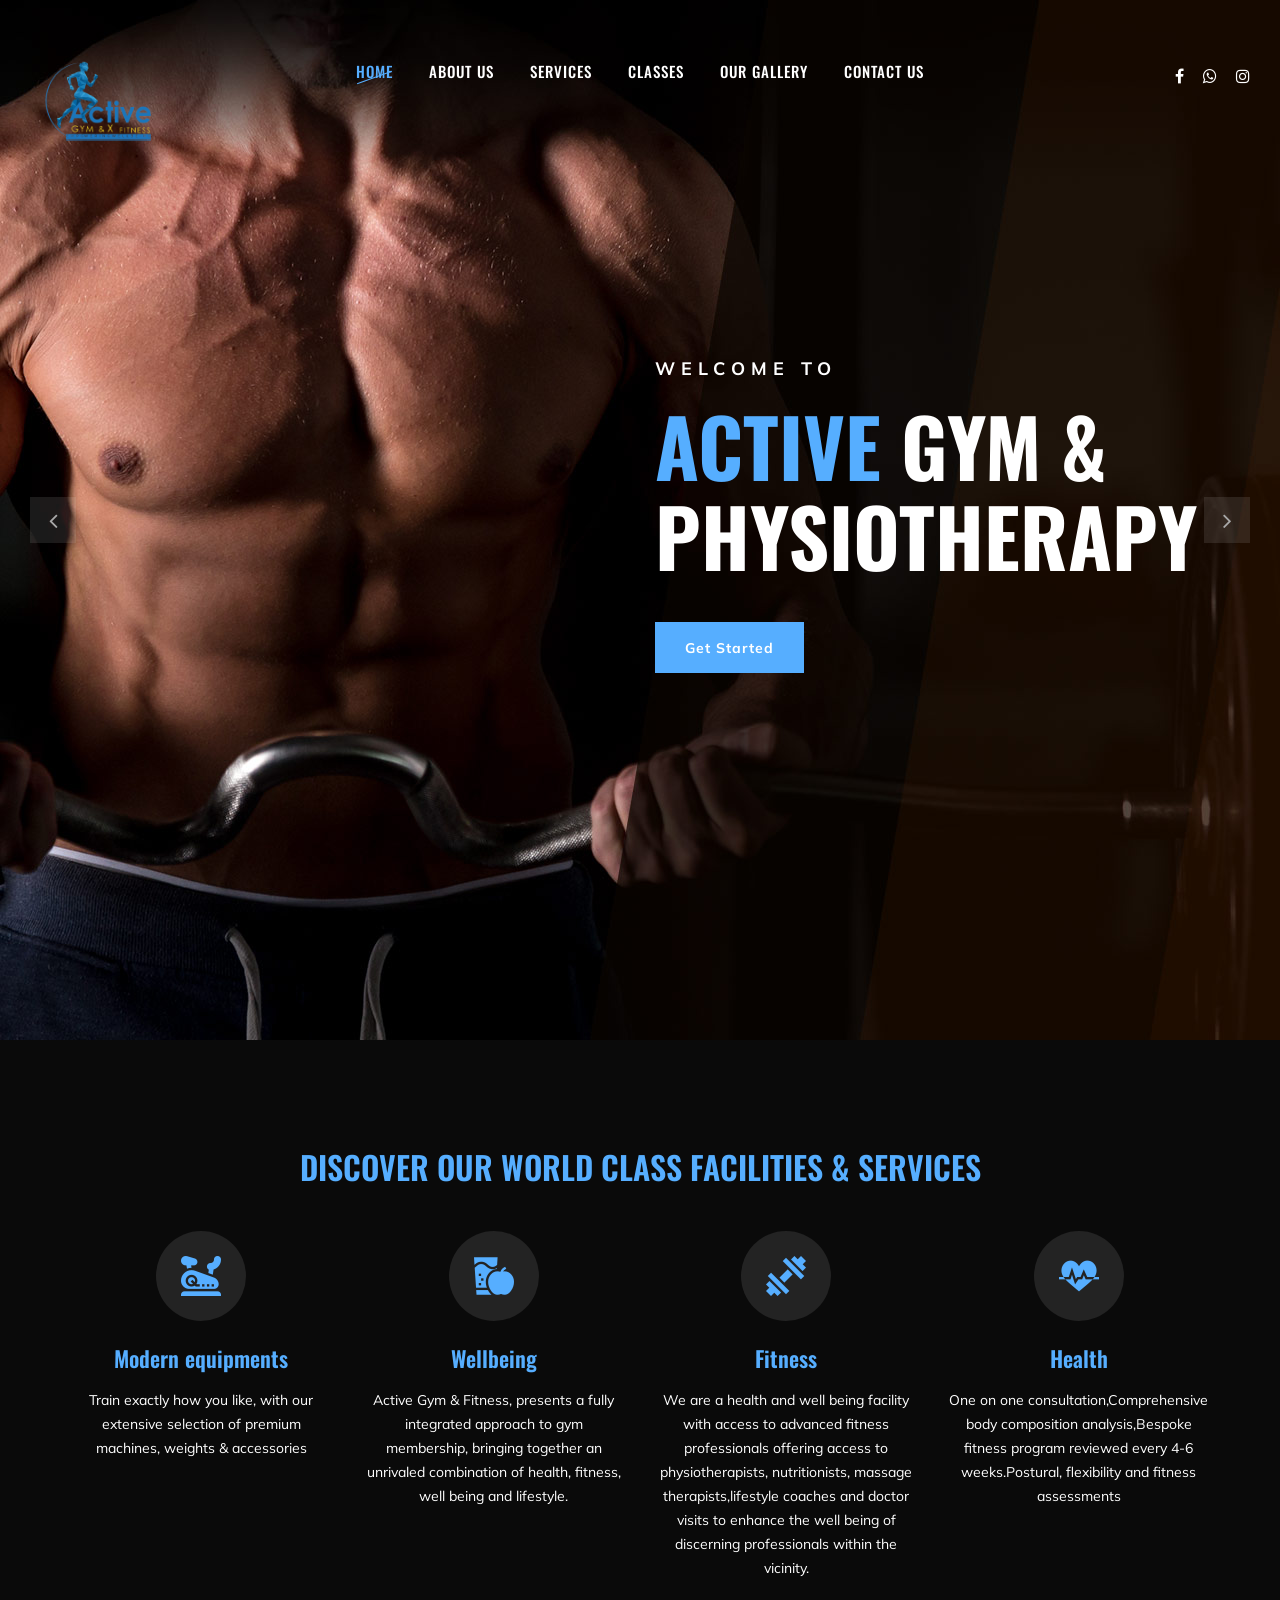
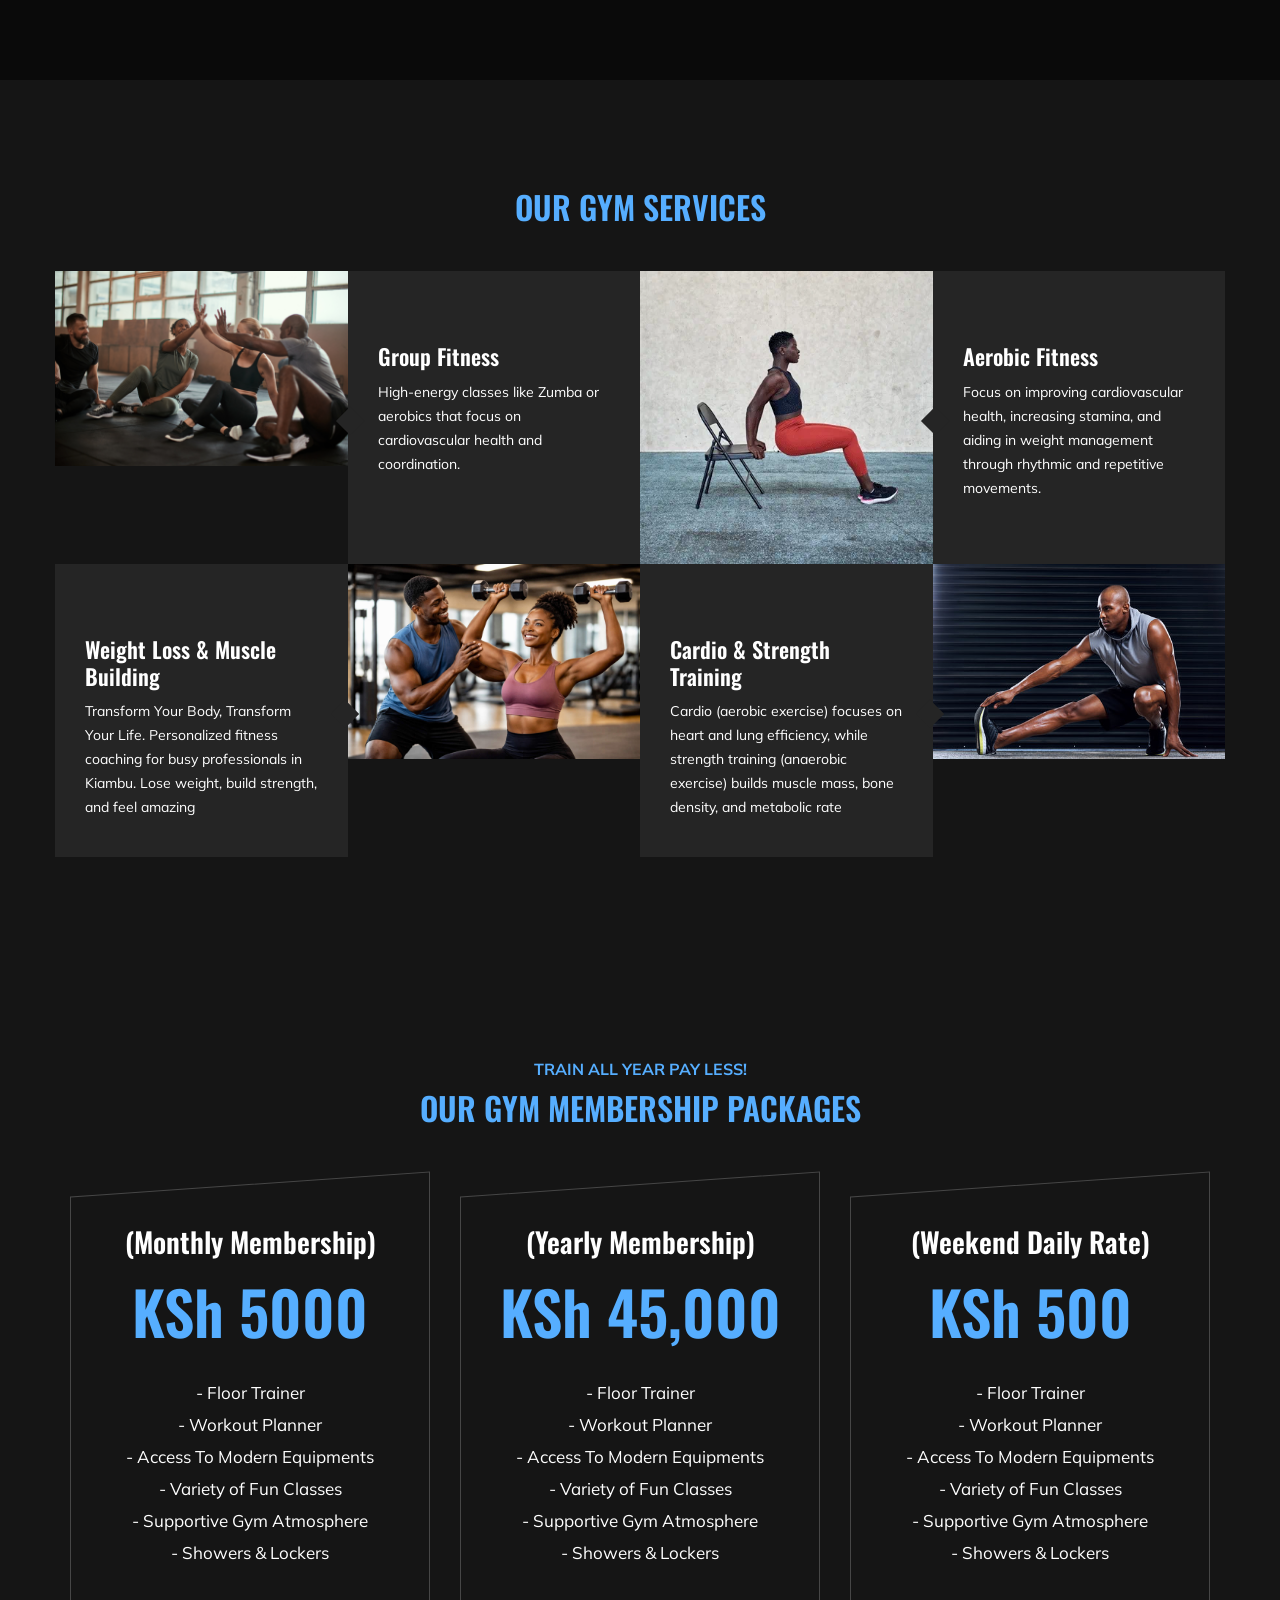
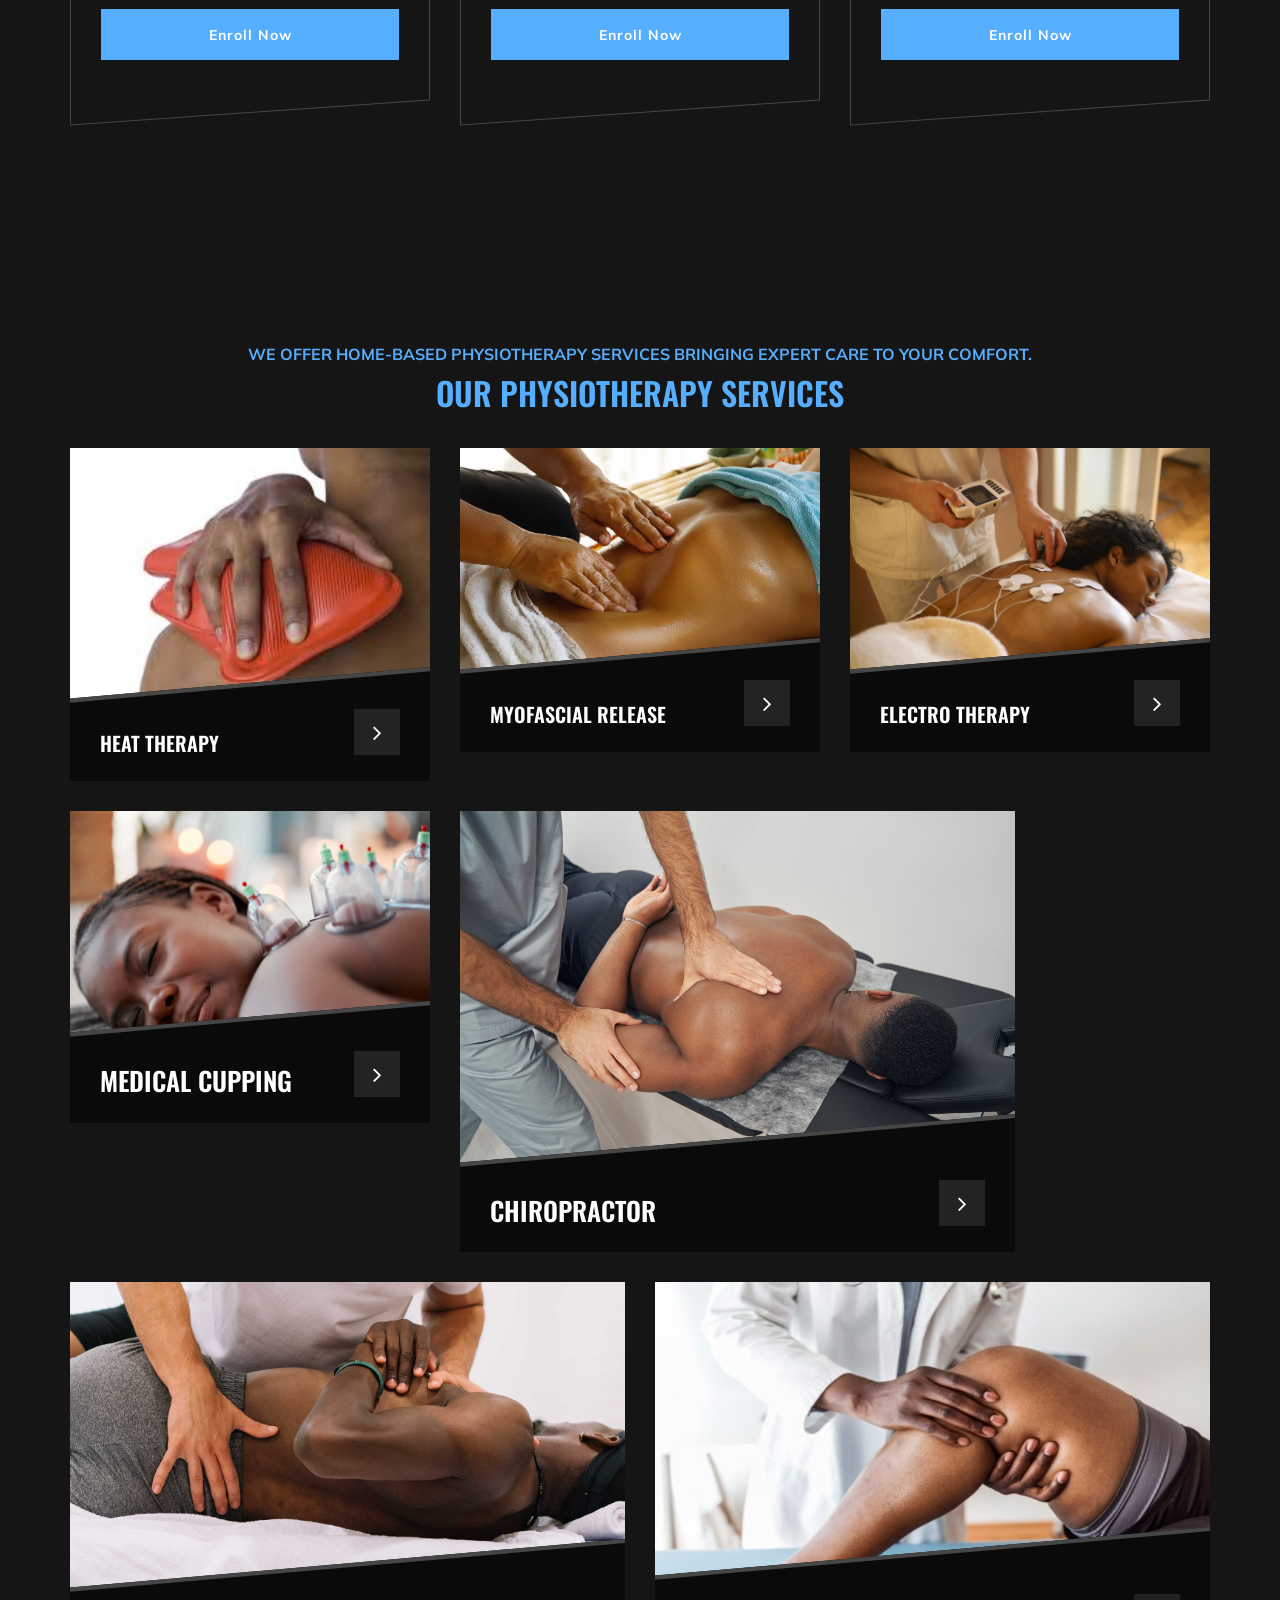
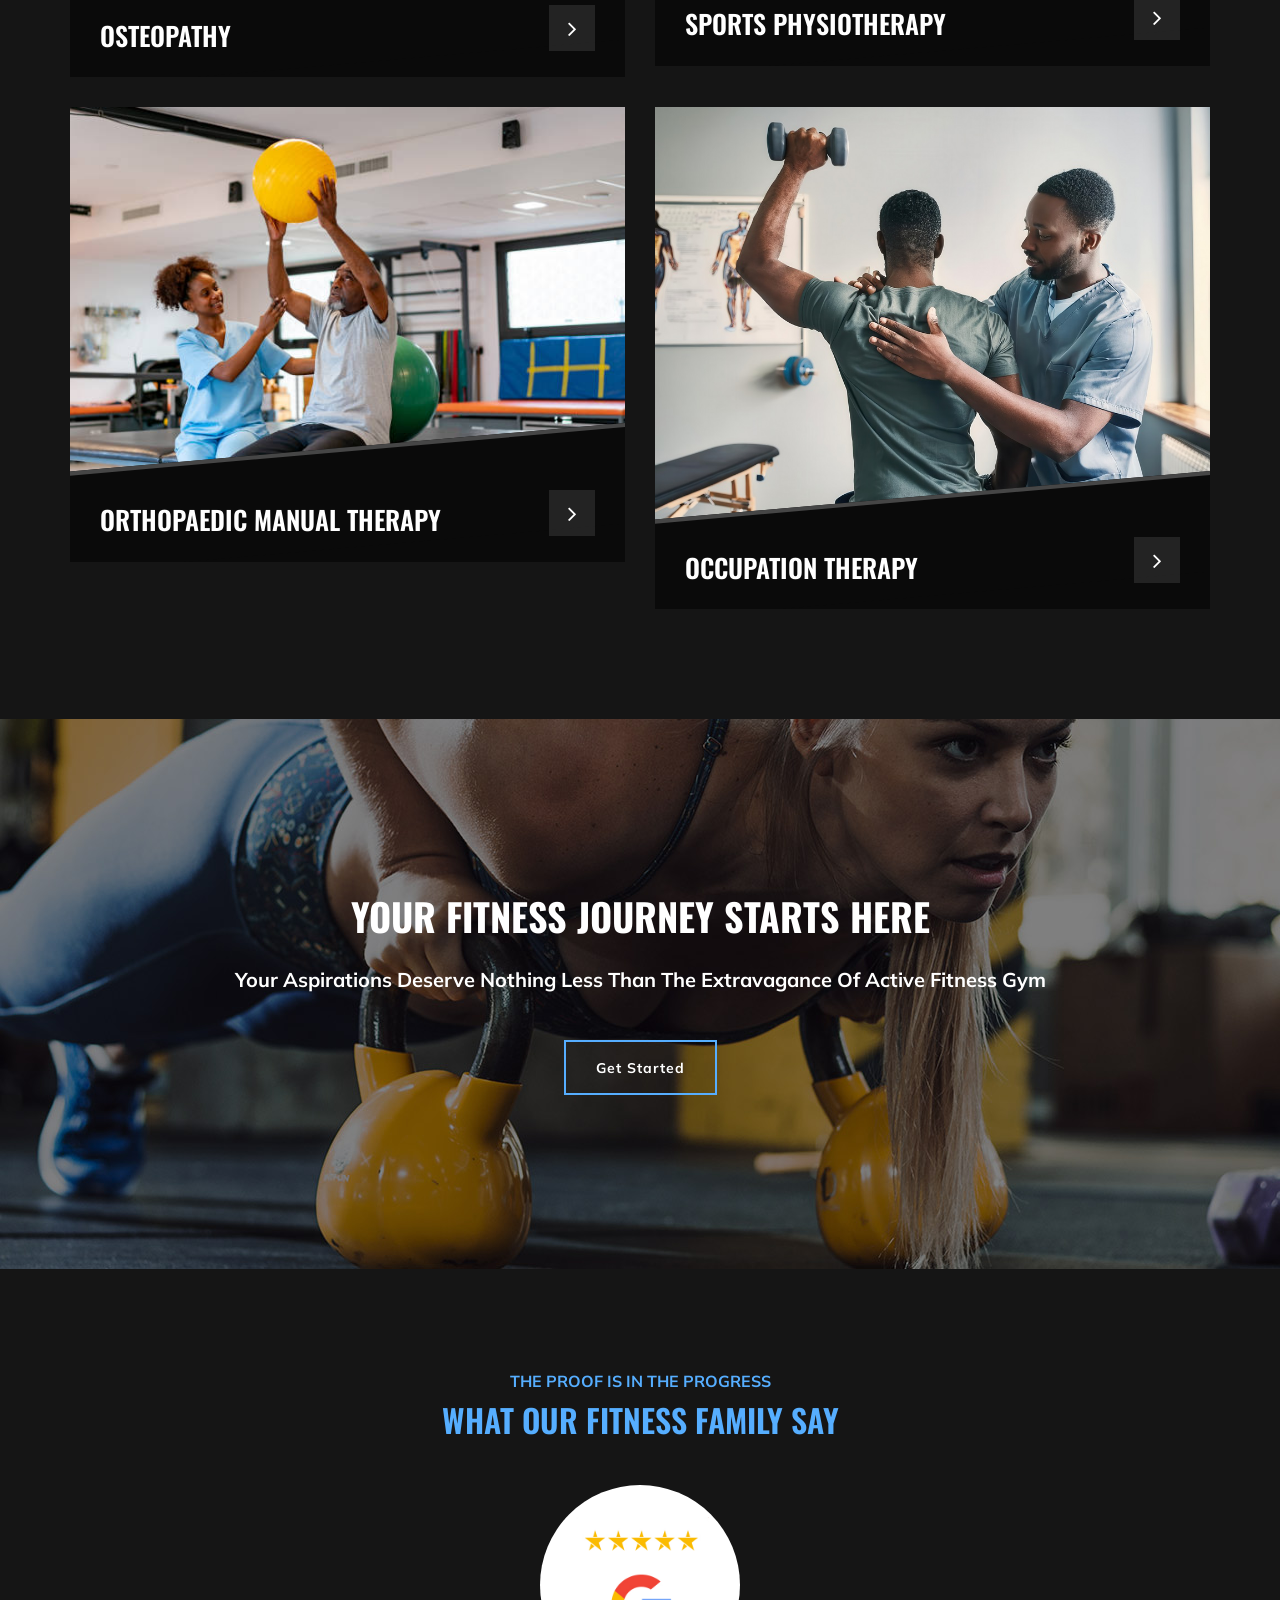
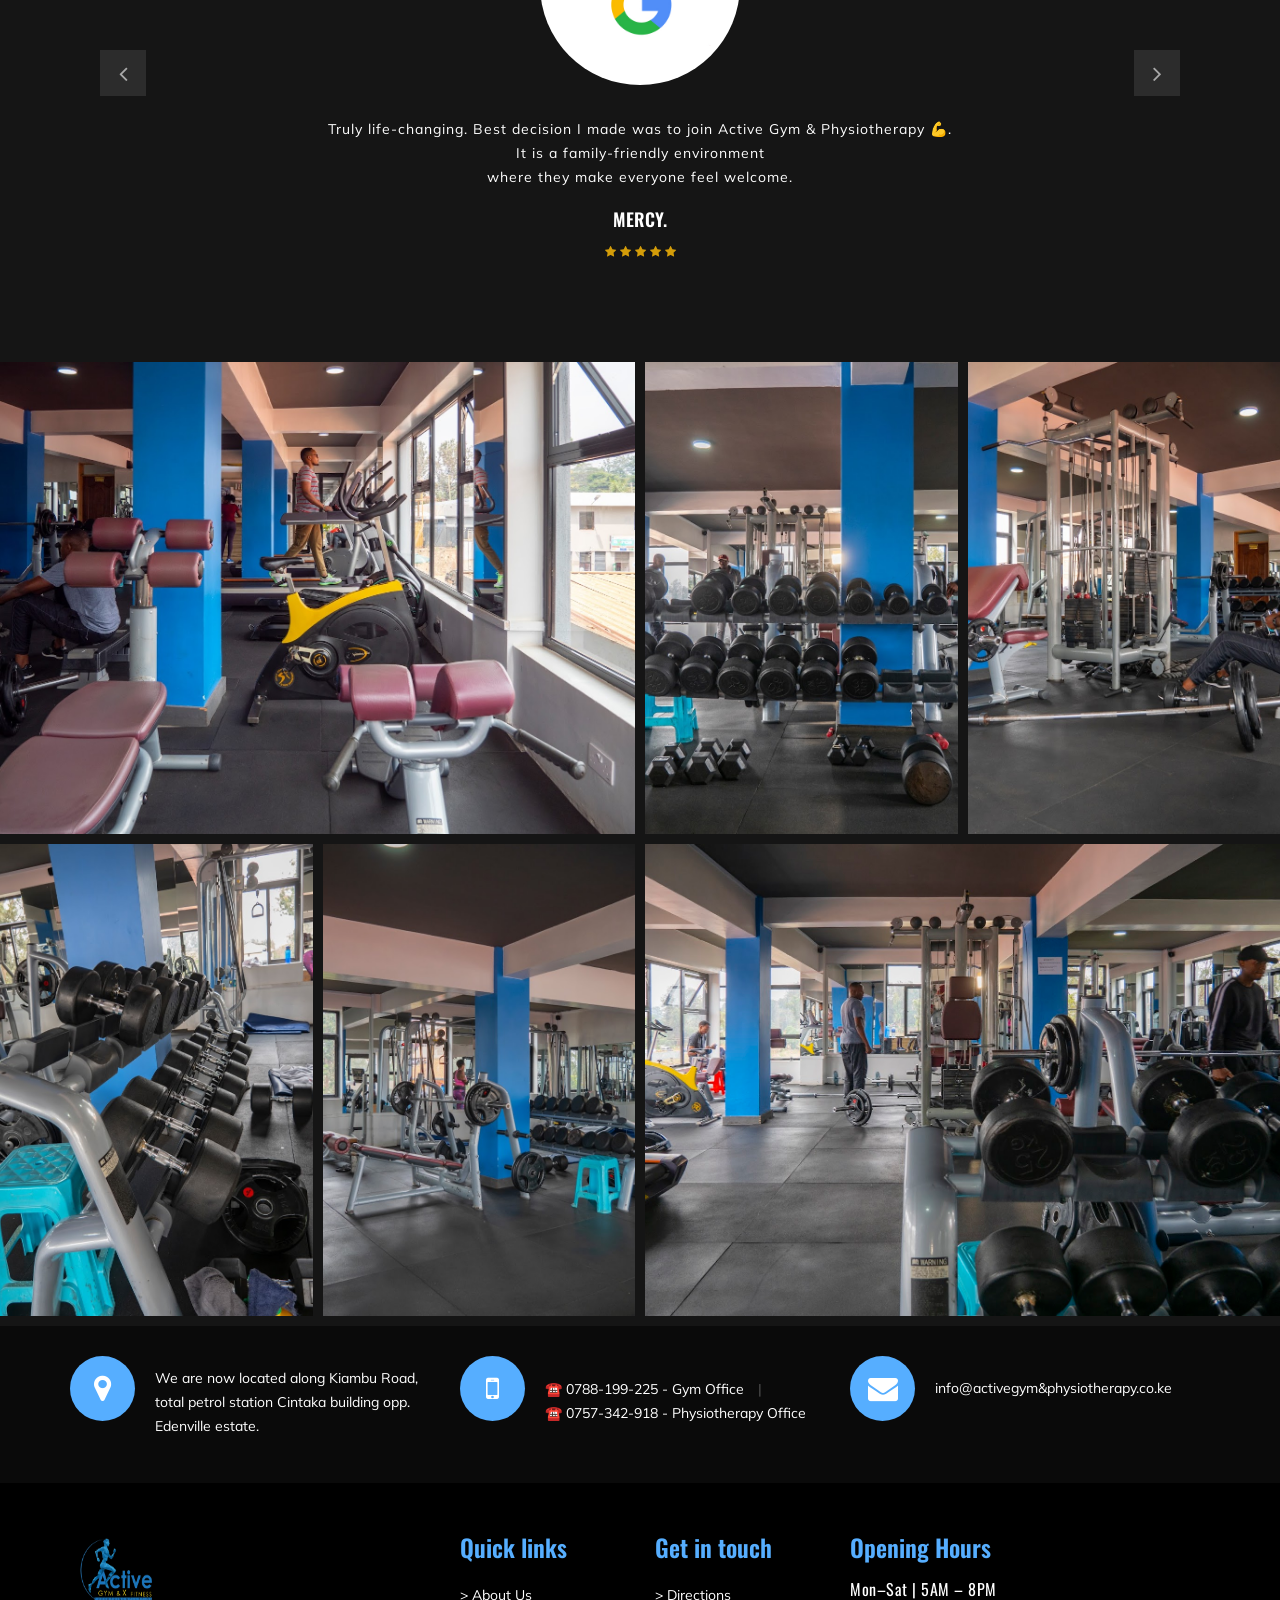
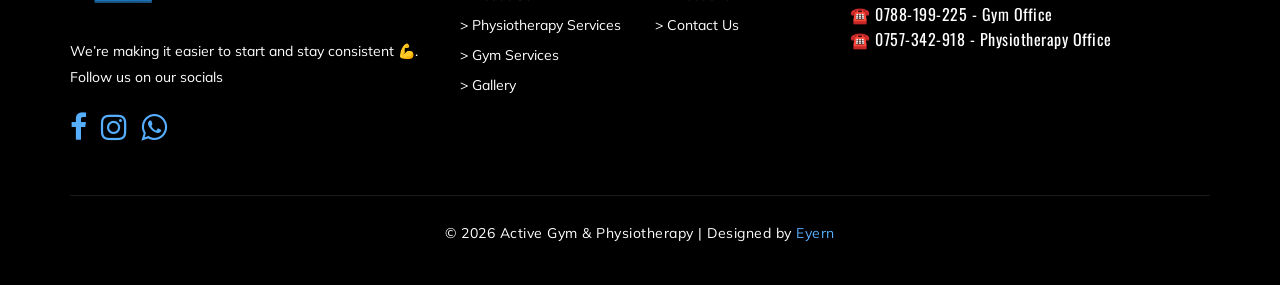
==== commit 22564834: "deploy" ====
--- a/index.html
+++ b/index.html
@@ -313,7 +313,7 @@
                 </div>
                 <div class="col-lg-4 col-md-8">
                     <div class="ps-item">
-                        <h3>(Weekend Offer)</h3>
+                        <h3>(Weekend Daily Rate)</h3>
                         <div class="pi-price">
                             <h2>KSh 500</h2>
                         </div>
@@ -682,14 +682,14 @@
             "brandSetting": {
                 "brandName": "Active Gym & Physiotherapy",
                 "brandSubTitle": "undefined",
-                "brandImg": "https://www.wati.io/wp-content/uploads/2023/04/Wati-logo.svg",
+                "brandImg": "./img/logo.png",
                 "welcomeText": "Hi there!\nHow can I help you today?",
                 "messageText": "",
                 "backgroundColor": "#56aeff",
                 "ctaText": "Get Started 💪",
                 "borderRadius": "25",
                 "autoShow": false,
-                "phoneNumber": "254788199225"
+                "phoneNumber": "254724155628"
             }
         };
         s.onload = function () {
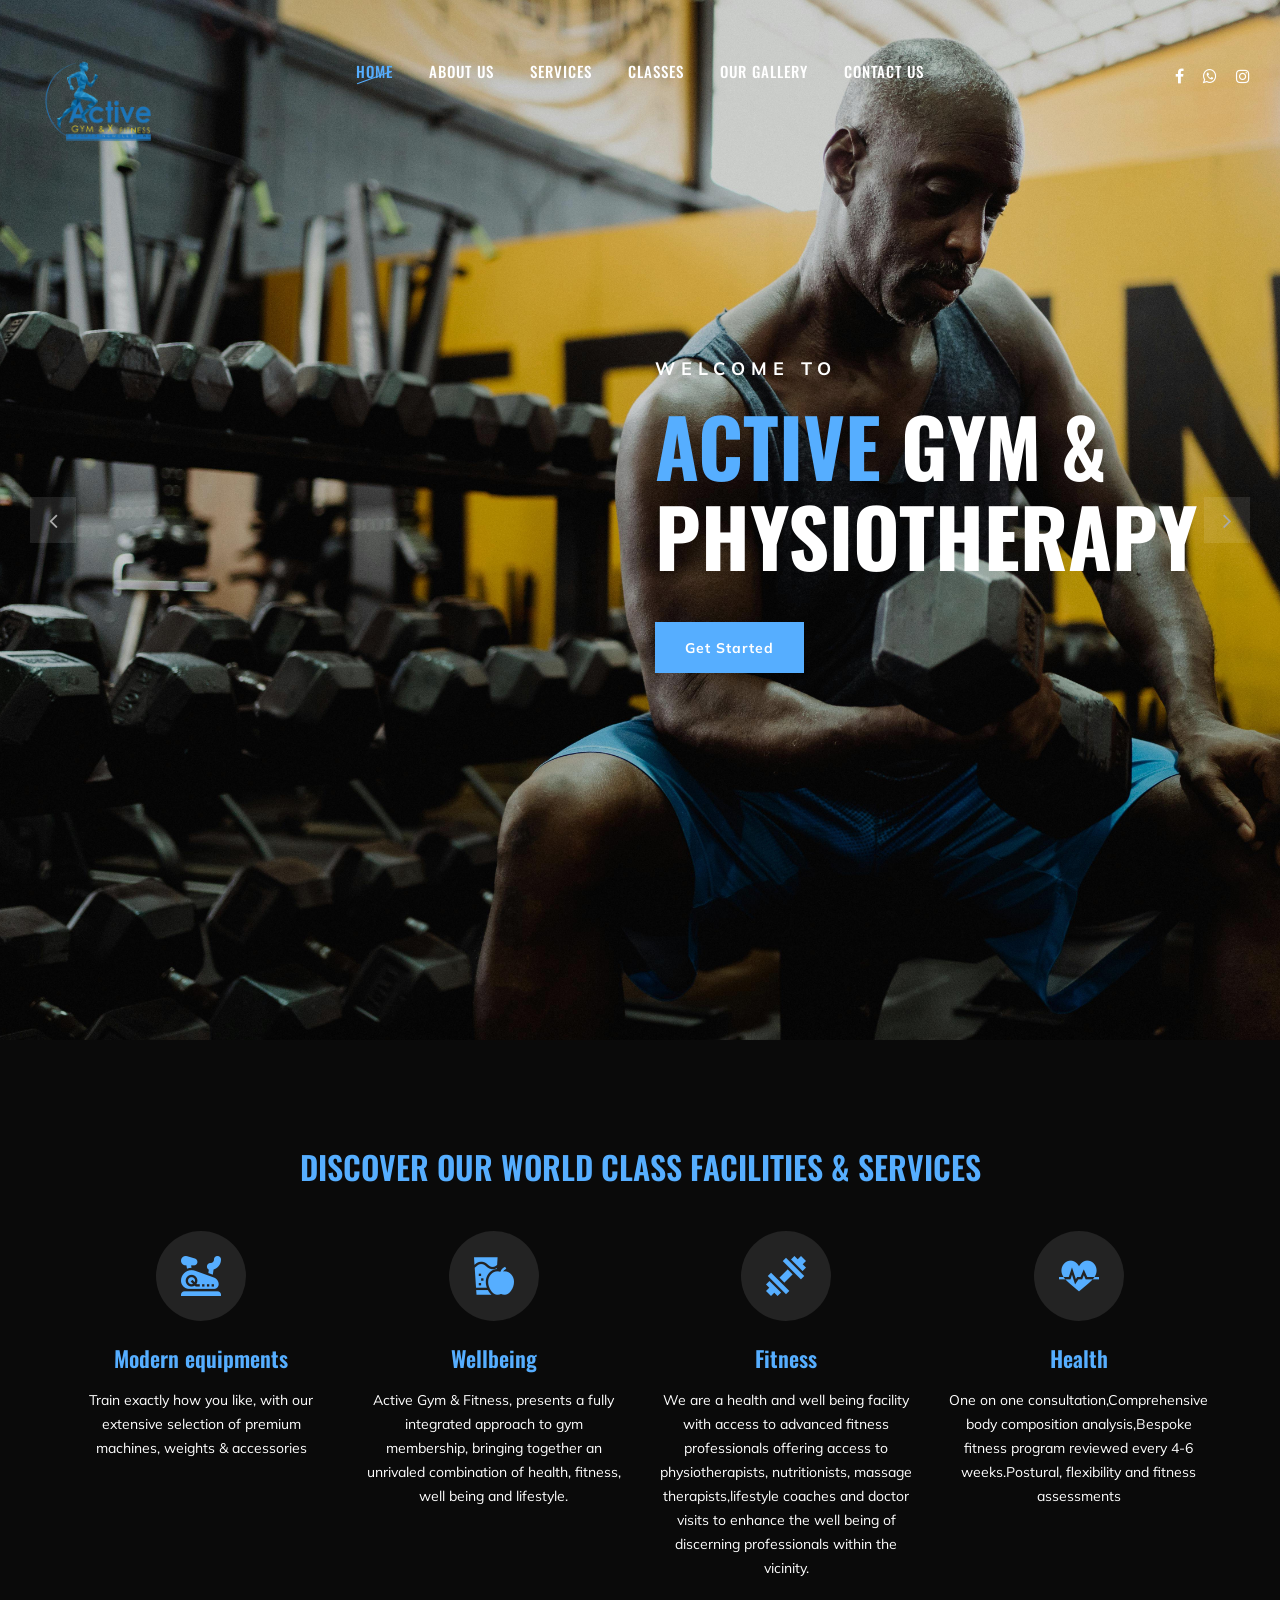
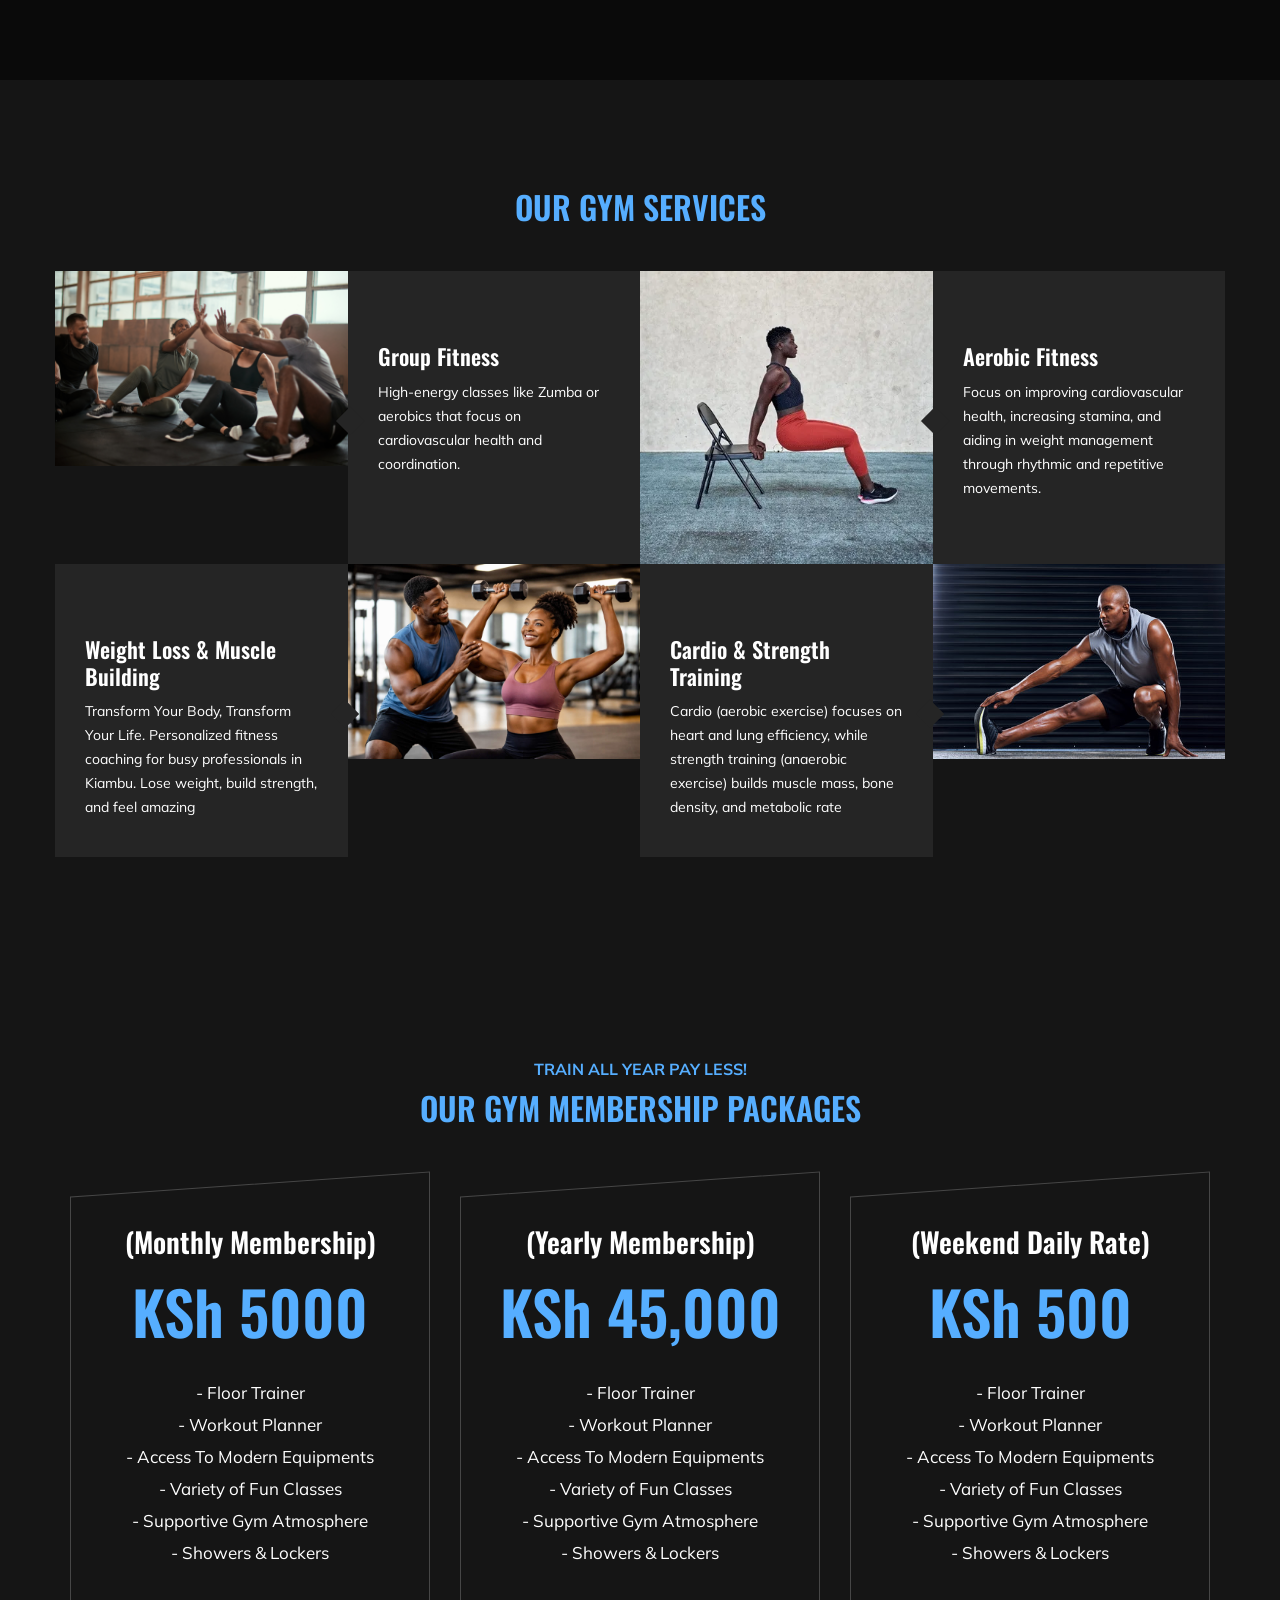
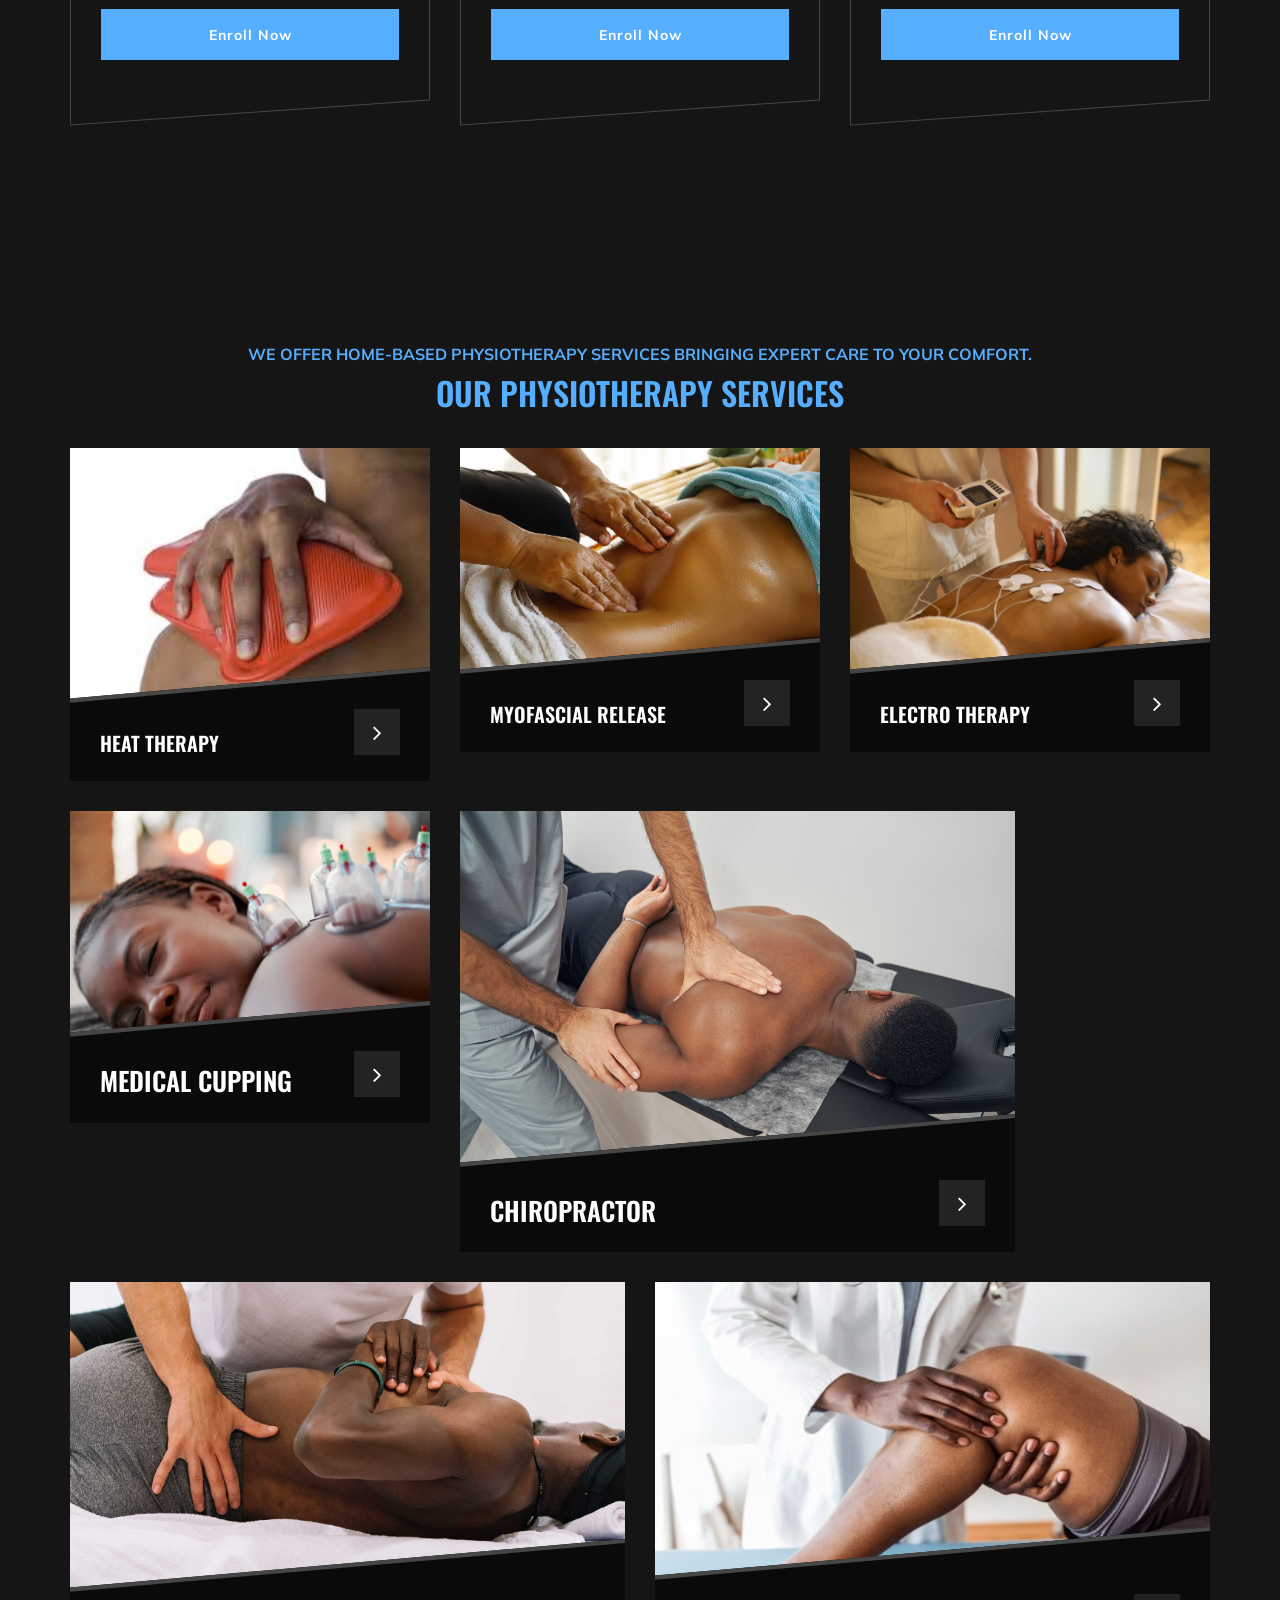
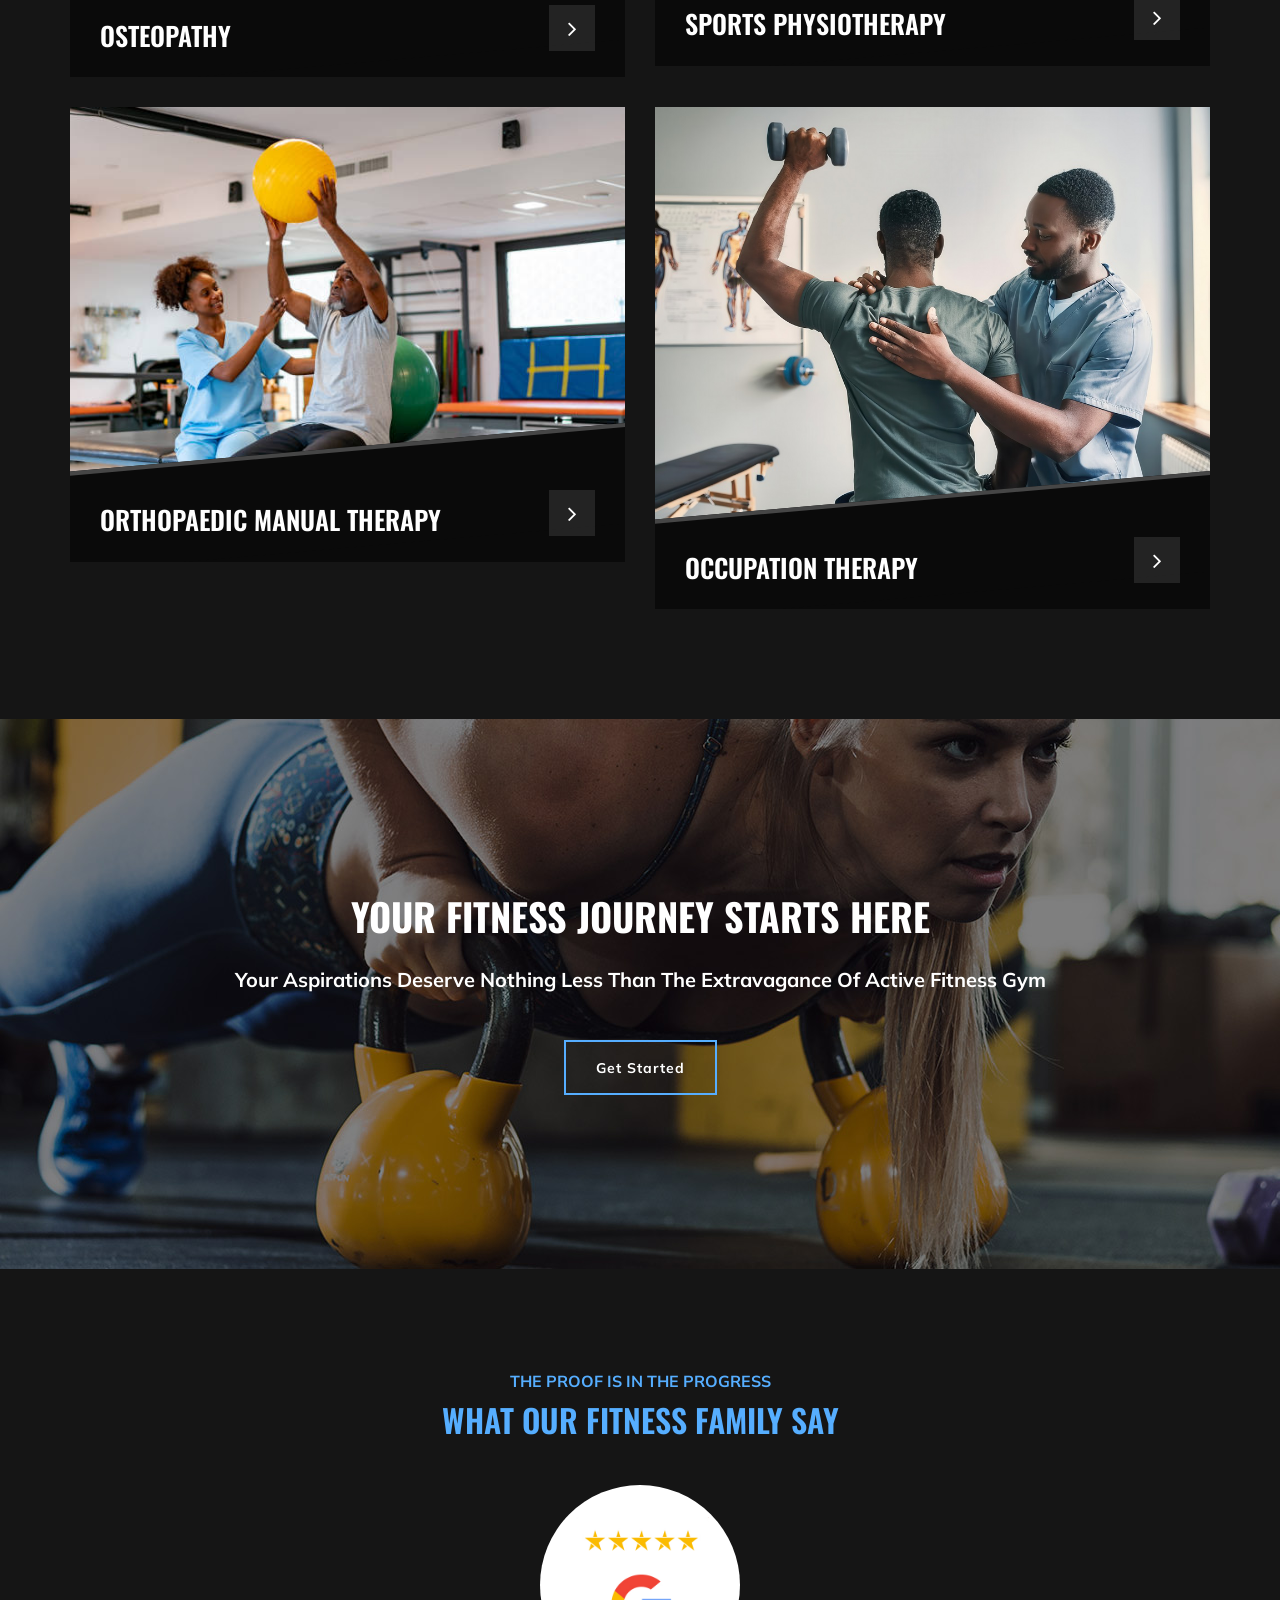
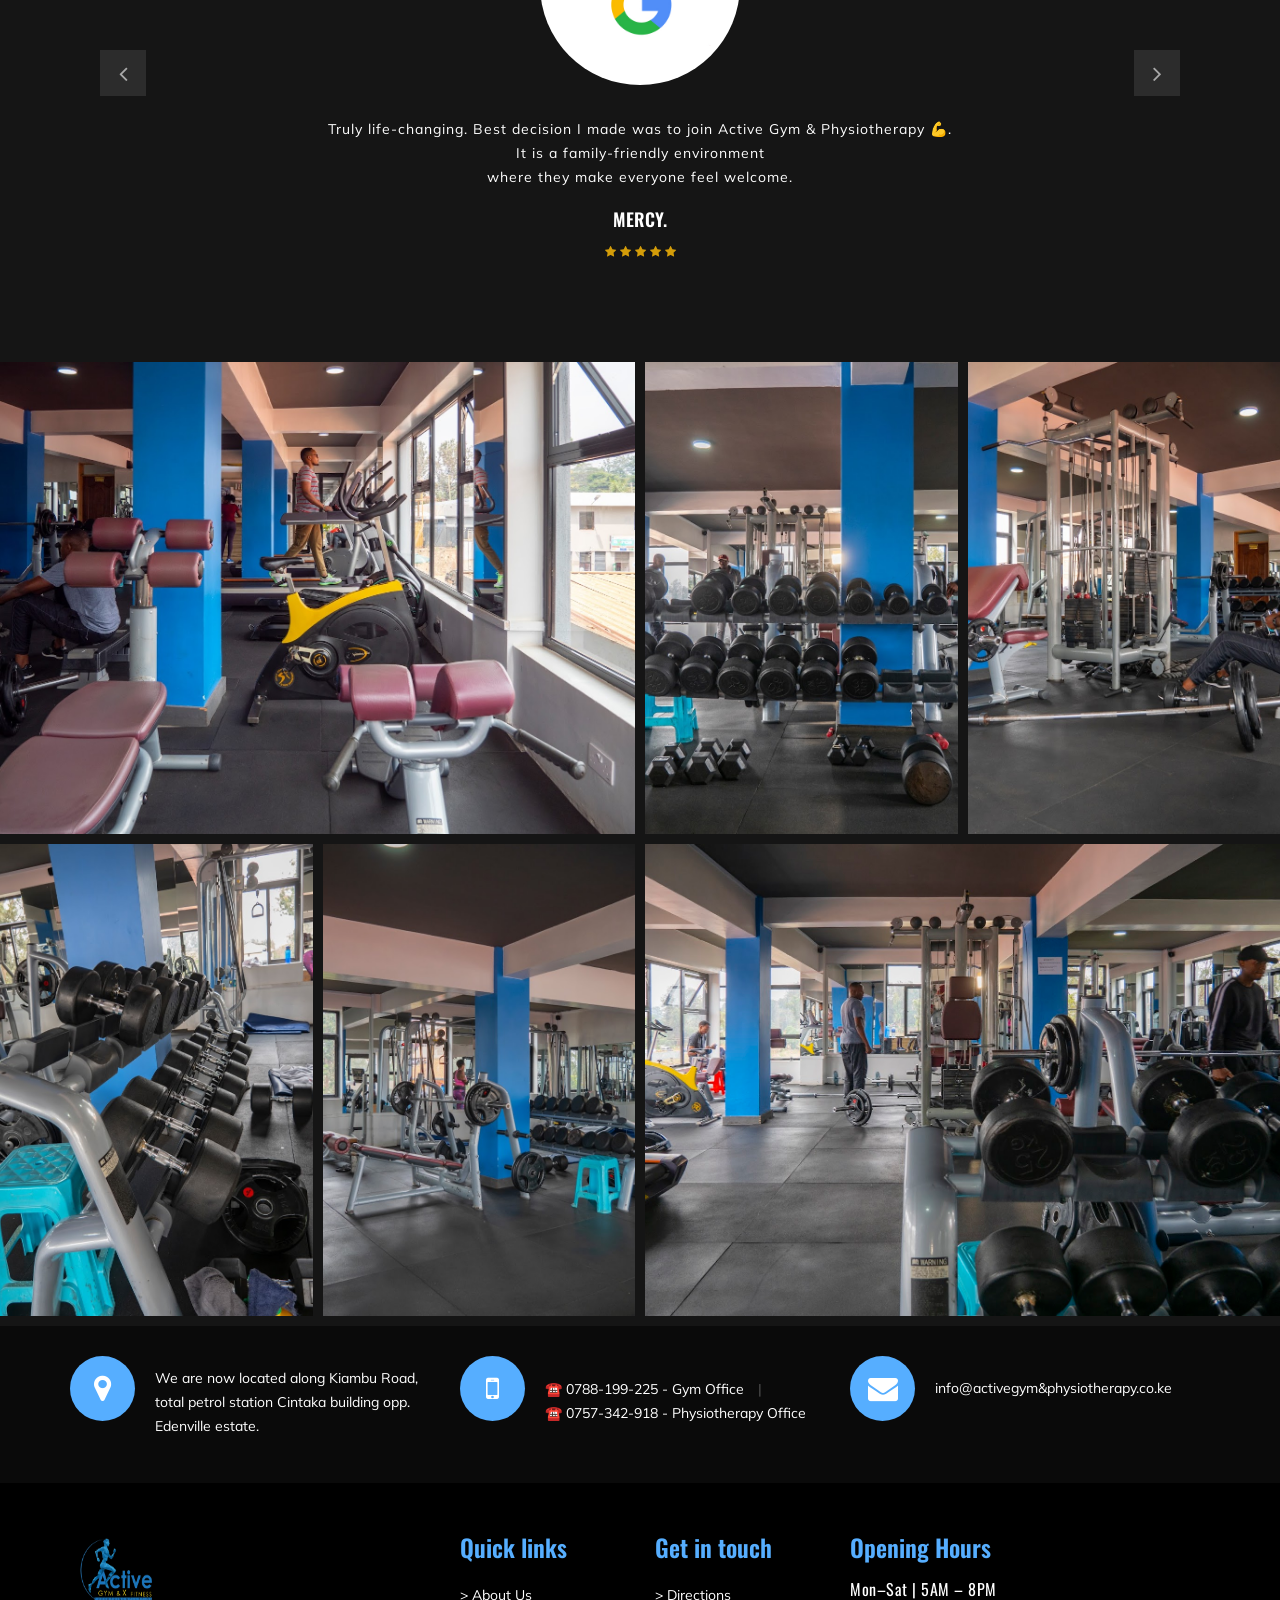
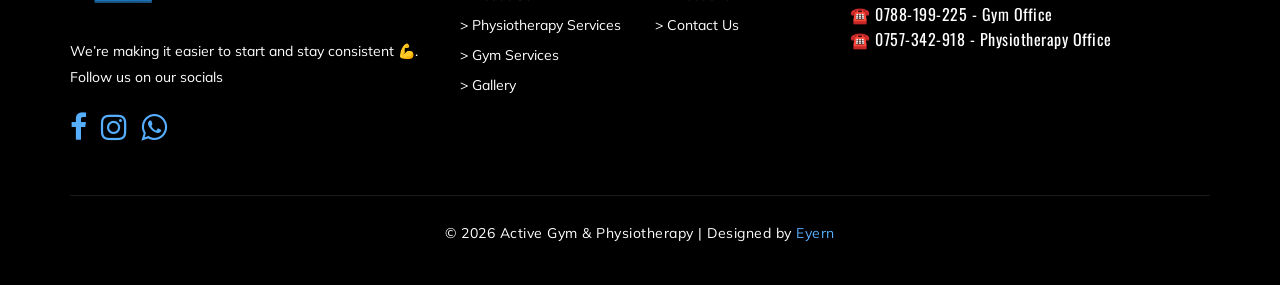
==== commit 90e331dd: "hero change" ====
--- a/index.html
+++ b/index.html
@@ -123,7 +123,7 @@
     <!-- Hero Section Begin -->
     <section class="hero-section">
         <div class="hs-slider owl-carousel">
-            <div class="hs-item set-bg" data-setbg="./img/hero/hero-1.jpg">
+            <div class="hs-item set-bg" data-setbg="./img/hero/hero-3.jpg">
                 <div class="container">
                     <div class="row">
                         <div class="col-lg-6 offset-lg-6">
@@ -136,13 +136,13 @@
                     </div>
                 </div>
             </div>
-            <div class="hs-item set-bg" data-setbg="./img/hero/hero-2.jpg">
+            <div class="hs-item set-bg" data-setbg="./img/physio.jpg">
                 <div class="container">
                     <div class="row">
                         <div class="col-lg-6 offset-lg-6">
                             <div class="hi-text">
                                 <span>We’re making it easier to start and stay consistent 💪.</span>
-                                <h1>Kiambu's <strong>Leading</strong> Physiotherapy Clinic</h1>
+                                <h1>Kiambu's <strong>Leading</strong> Healthcare Clinic</h1>
                                 <a href="tel:+254757342918" class="primary-btn">Get Started</a>
                             </div>
                         </div>
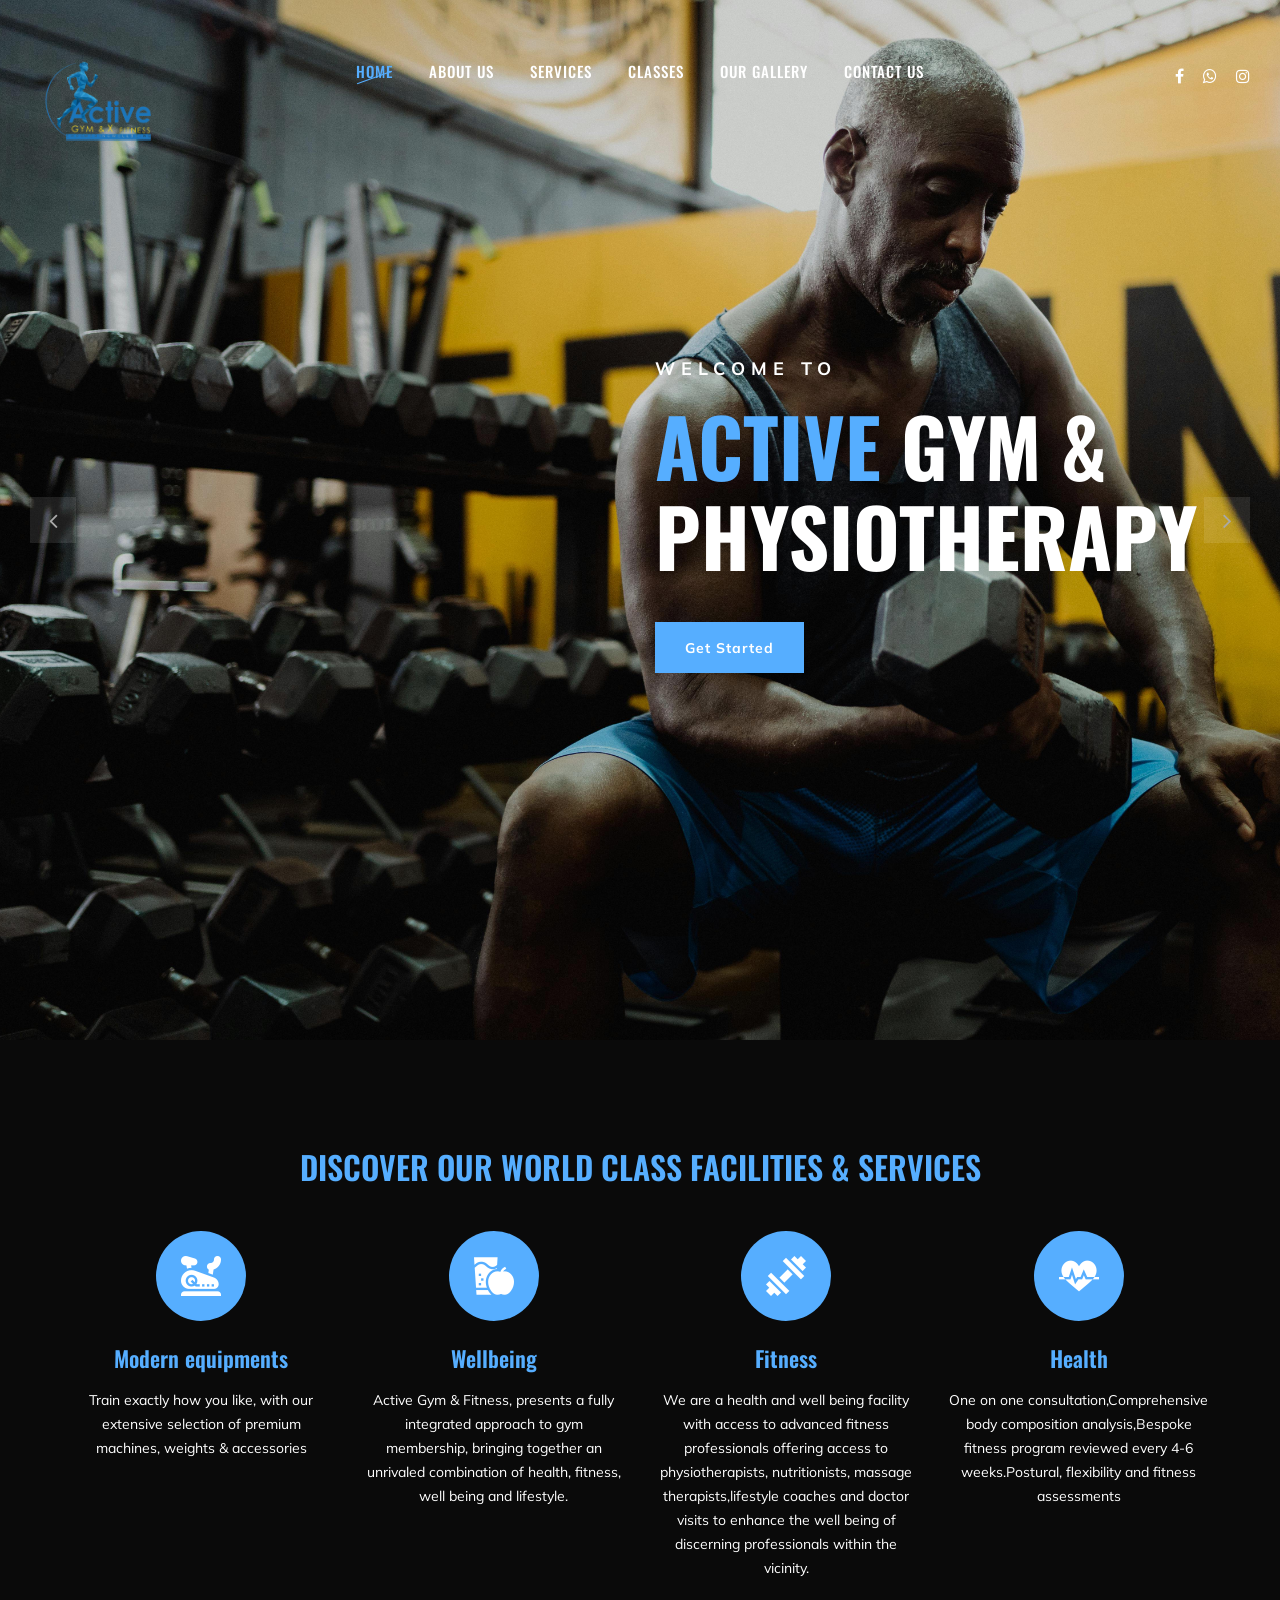
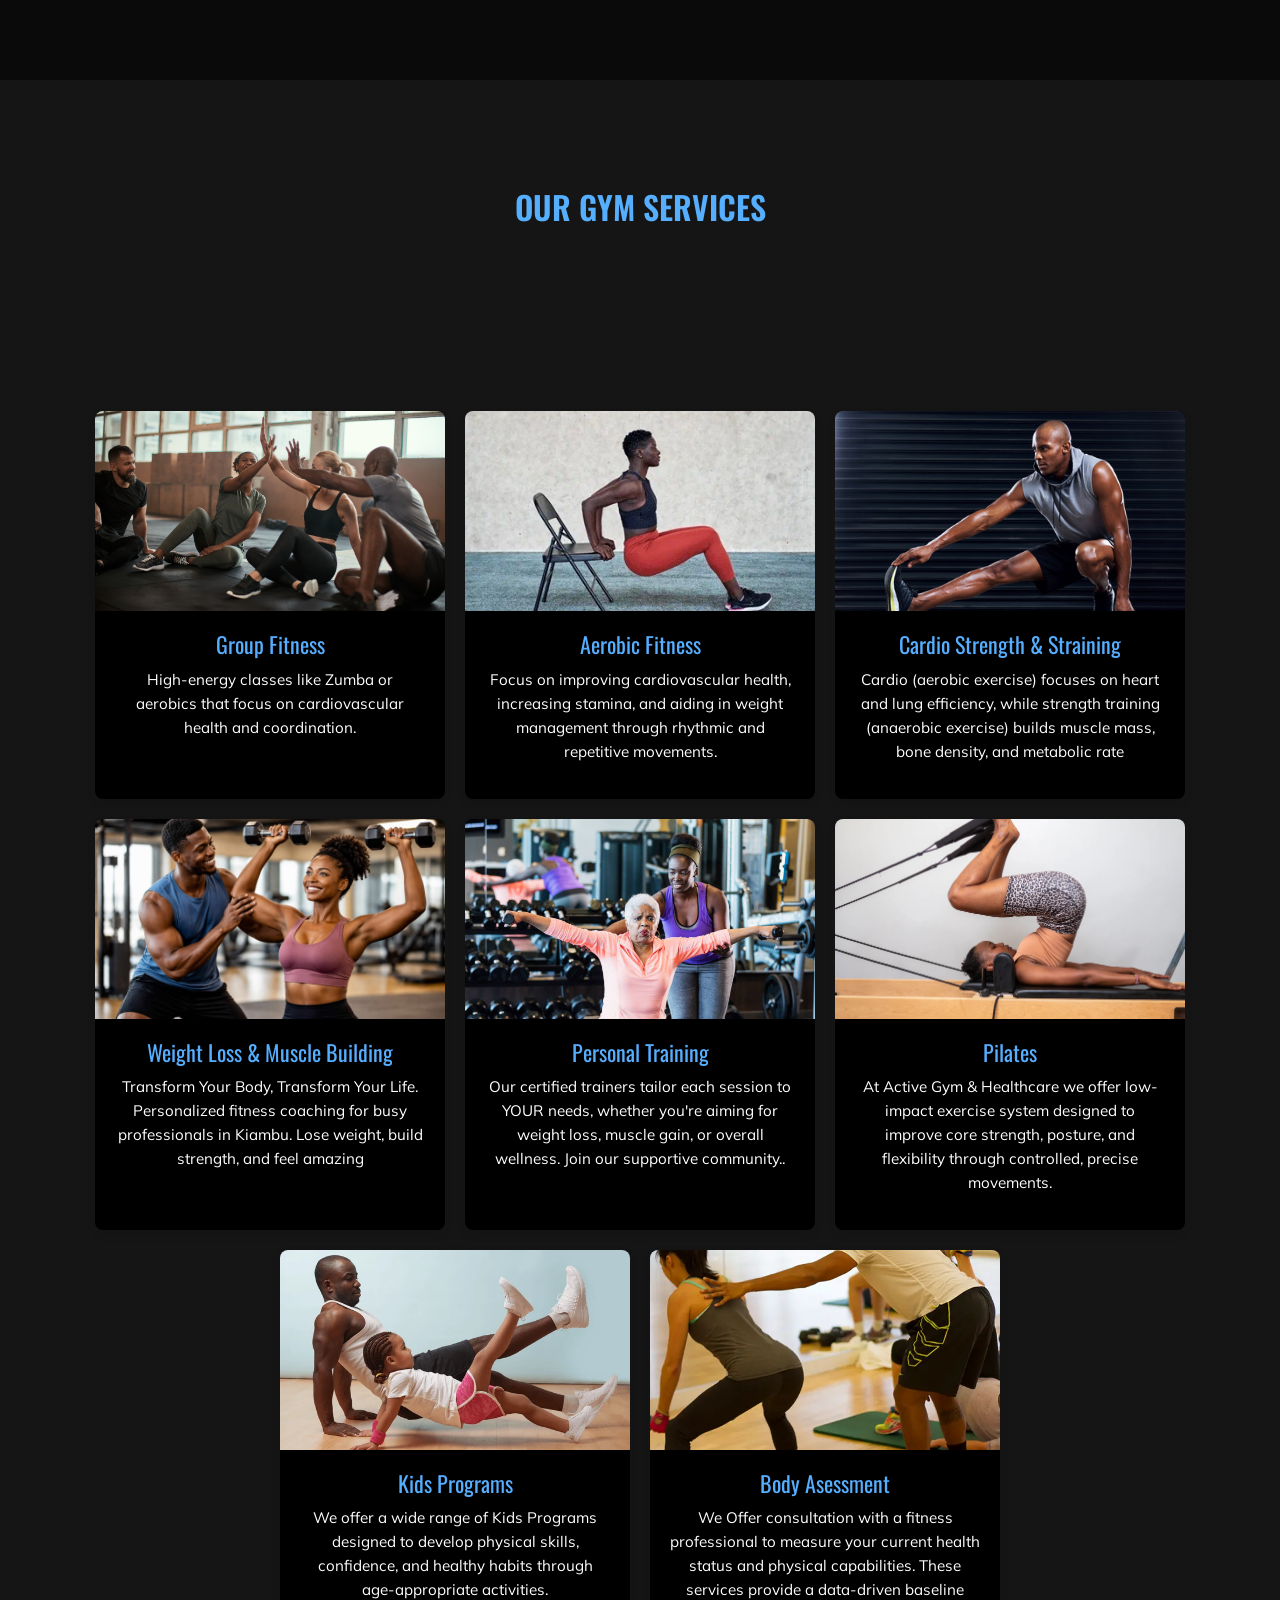
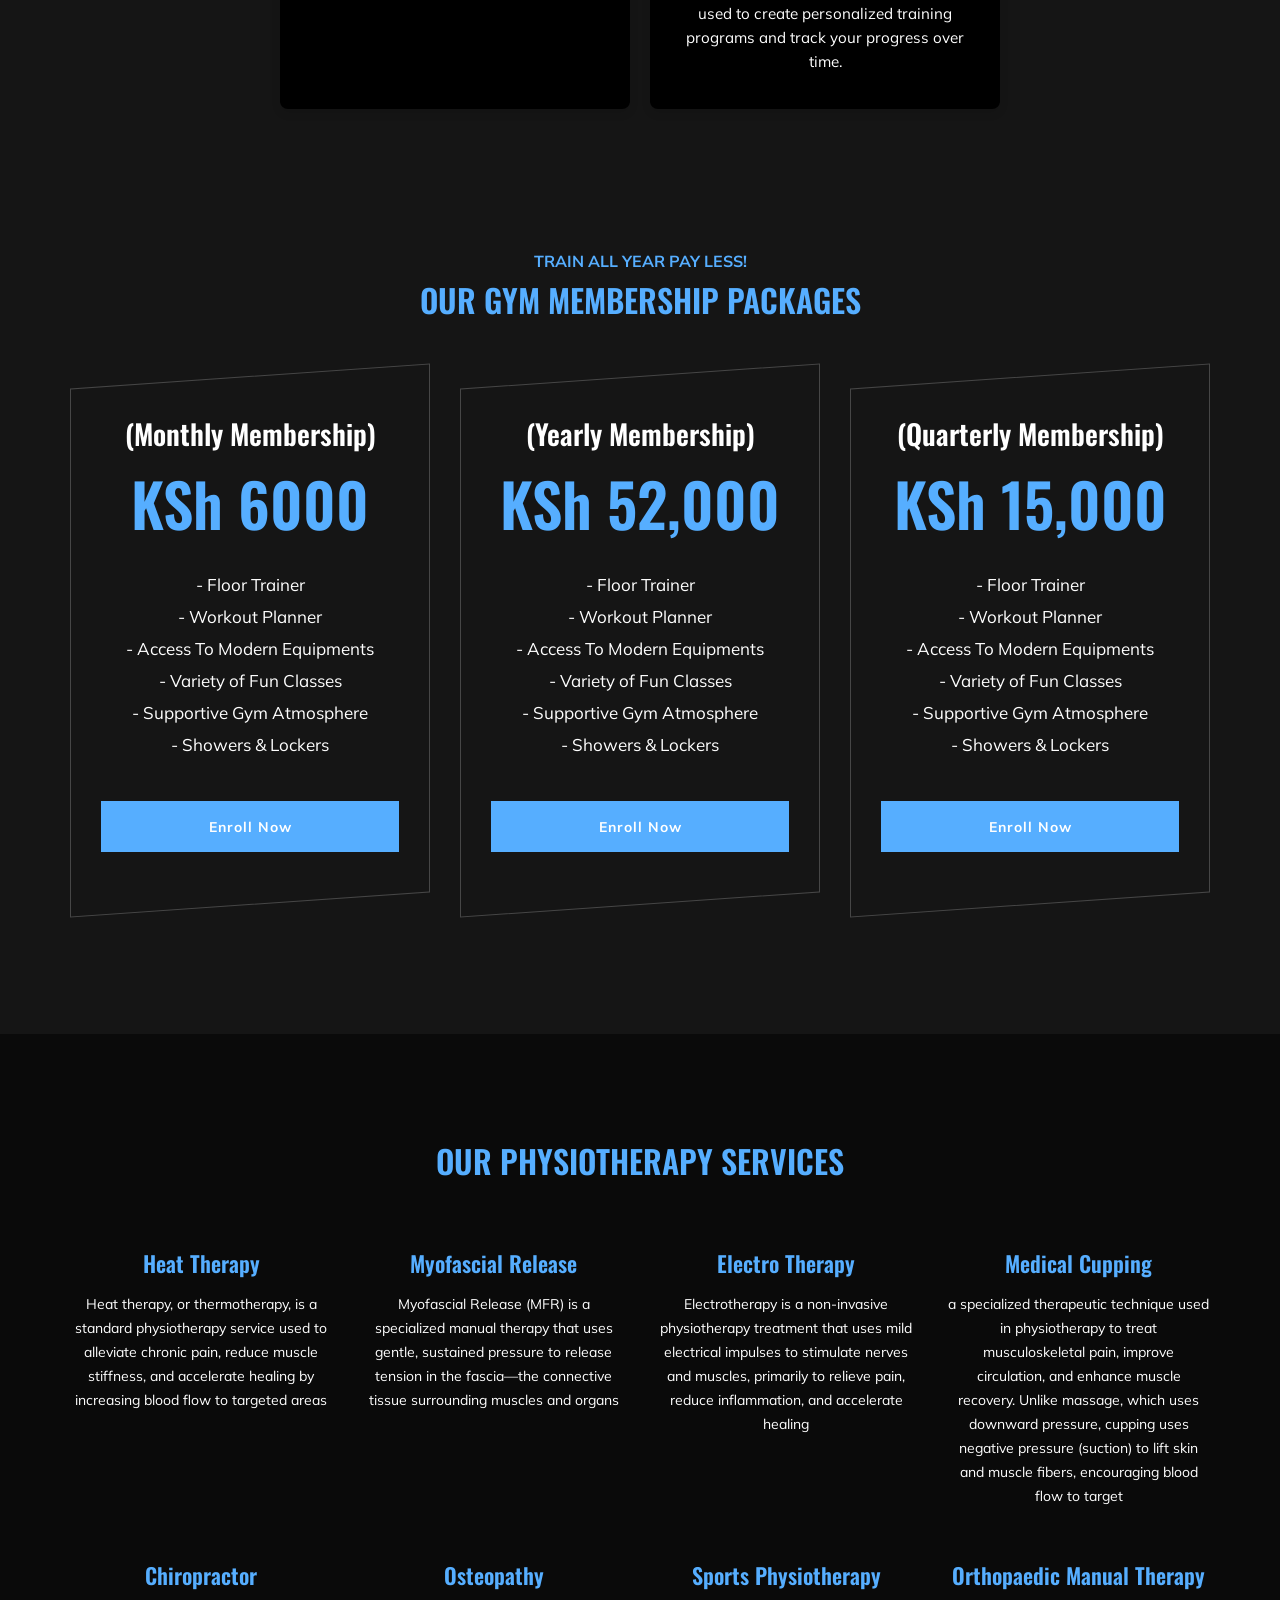
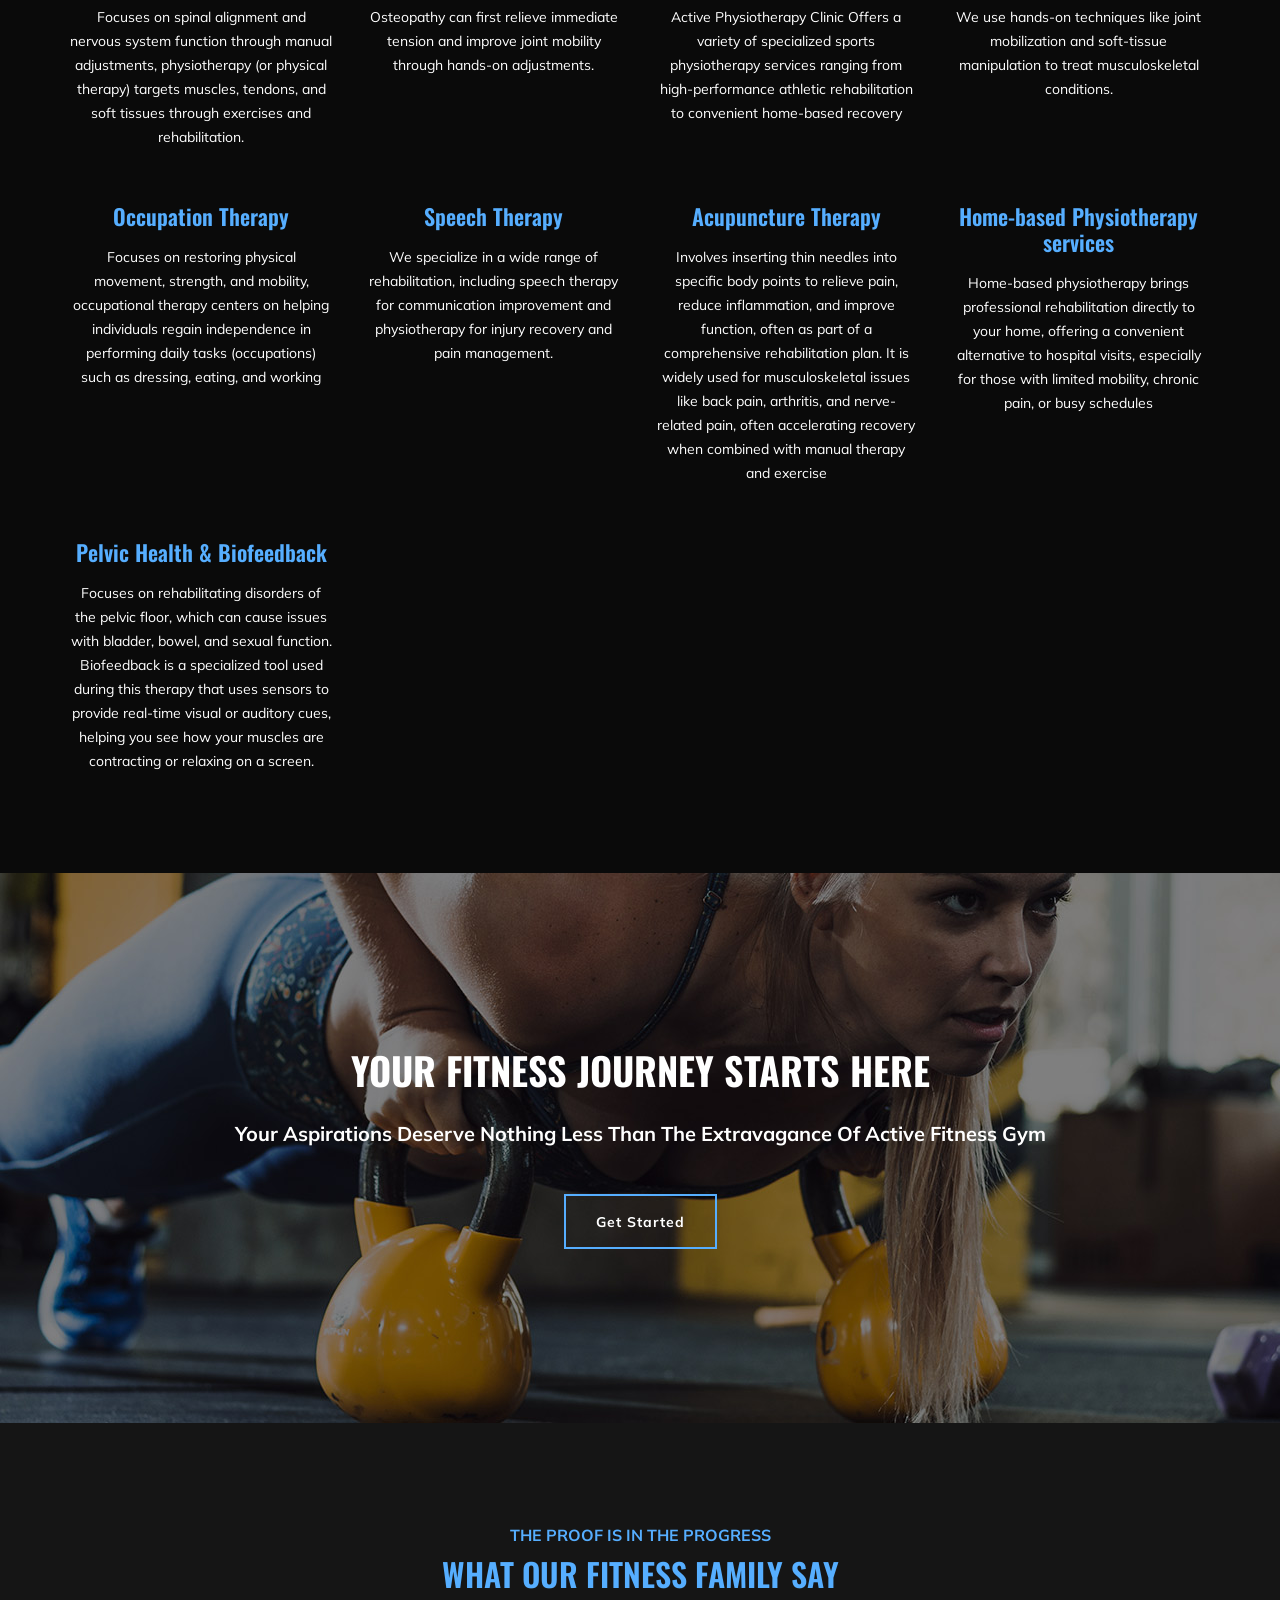
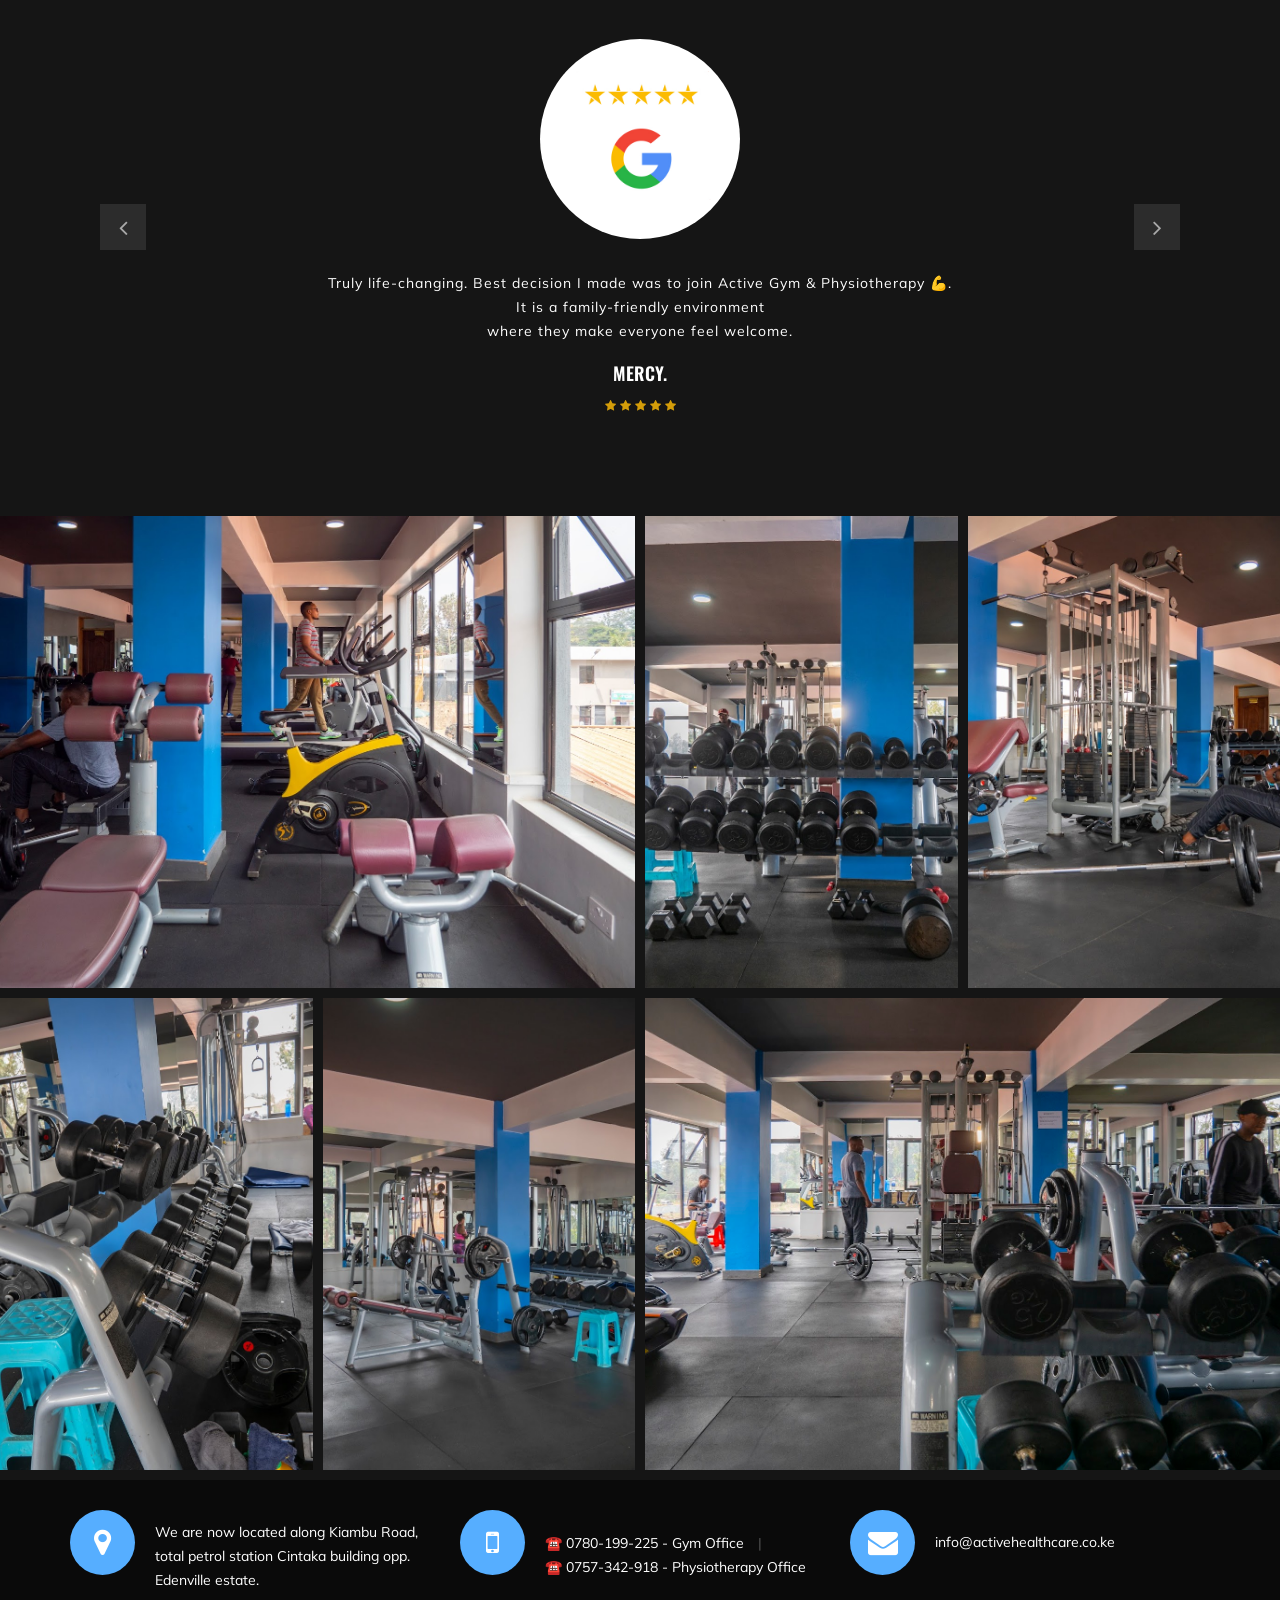
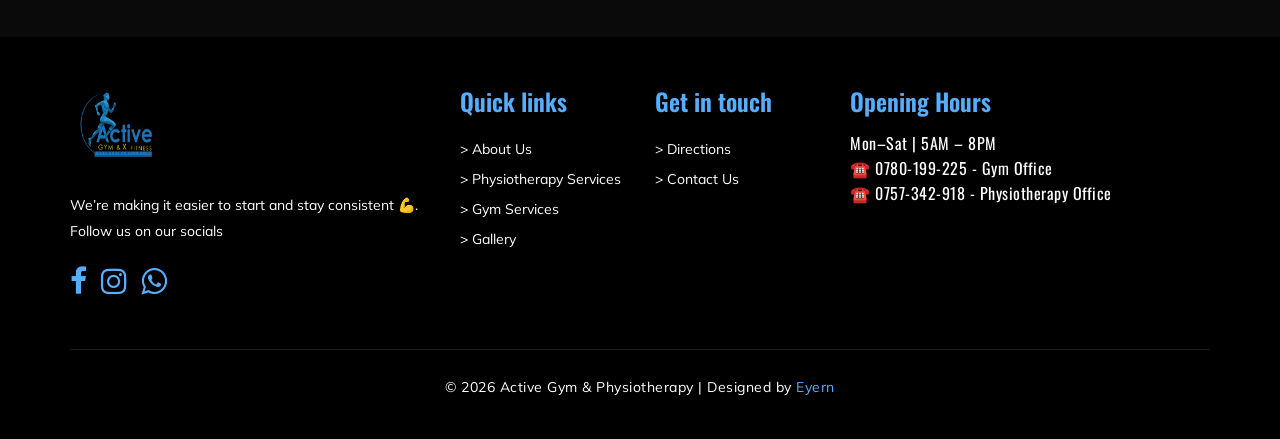
==== commit baa04de2: "deploy updates" ====
--- a/index.html
+++ b/index.html
@@ -130,7 +130,7 @@
                             <div class="hi-text">
                                 <span>Welcome to</span>
                                 <h1><strong>Active</strong> Gym & Physiotherapy</h1>
-                                <a href="tel:+254788199225" class="primary-btn">Get Started</a>
+                                <a href="tel:+254780199225" class="primary-btn">Get Started</a>
                             </div>
                         </div>
                     </div>
@@ -176,21 +176,25 @@
                     <div class="cs-item">
                         <span class="flaticon-033-juice"></span>
                         <h4>Wellbeing</h4>
-                        <p>Active Gym & Fitness, presents a fully integrated approach to gym membership, bringing together an unrivaled combination of health, fitness, well being and lifestyle.</p>
+                        <p>Active Gym & Fitness, presents a fully integrated approach to gym membership, bringing
+                            together an unrivaled combination of health, fitness, well being and lifestyle.</p>
                     </div>
                 </div>
                 <div class="col-lg-3 col-sm-6">
                     <div class="cs-item">
                         <span class="flaticon-002-dumbell"></span>
                         <h4>Fitness</h4>
-                        <p>We are a health and well being facility with access to advanced fitness professionals offering access to physiotherapists, nutritionists, massage therapists,lifestyle coaches and doctor visits to enhance the well being of discerning professionals within the vicinity.</p>
+                        <p>We are a health and well being facility with access to advanced fitness professionals
+                            offering access to physiotherapists, nutritionists, massage therapists,lifestyle coaches and
+                            doctor visits to enhance the well being of discerning professionals within the vicinity.</p>
                     </div>
                 </div>
                 <div class="col-lg-3 col-sm-6">
                     <div class="cs-item">
                         <span class="flaticon-014-heart-beat"></span>
                         <h4>Health</h4>
-                        <p>One on one consultation,Comprehensive body composition analysis,Bespoke fitness program reviewed every 4-6 weeks.Postural, flexibility and fitness assessments</p>
+                        <p>One on one consultation,Comprehensive body composition analysis,Bespoke fitness program
+                            reviewed every 4-6 weeks.Postural, flexibility and fitness assessments</p>
                     </div>
                 </div>
             </div>
@@ -209,61 +213,107 @@
                     </div>
                 </div>
             </div>
-            <div class="row">
-                <div class="col-lg-3 order-lg-1 col-md-6 p-0">
-                    <div class="ss-pic">
-                        <img src="img/services/group.png" alt="">
-                    </div>
-                </div>
-                <div class="col-lg-3 order-lg-2 col-md-6 p-0">
-                    <div class="ss-text">
-                        <h4>Group Fitness</h4>
-                        <p>High-energy classes like Zumba or aerobics that focus on cardiovascular health and coordination.
-                        </p>
-                    </div>
-                </div>
-                <div class="col-lg-3 order-lg-3 col-md-6 p-0">
-                    <div class="ss-pic">
-                        <img src="img/services/aero.jpg" alt="">
-                    </div>
-                </div>
-                <div class="col-lg-3 order-lg-4 col-md-6 p-0">
-                    <div class="ss-text">
-                        <h4>Aerobic Fitness</h4>
-                        <p>Focus on improving cardiovascular health, increasing stamina, and aiding in weight management through rhythmic and repetitive movements.</p>
-                    </div>
-                </div>
-                <div class="col-lg-3 order-lg-8 col-md-6 p-0">
-                    <div class="ss-pic">
-                        <img src="img/cardio.jpg" alt="">
-                    </div>
-                </div>
-                <div class="col-lg-3 order-lg-7 col-md-6 p-0">
-                    <div class="ss-text second-row">
-                        <h4>Cardio & Strength Training</h4>
-                        <p>Cardio (aerobic exercise) focuses on heart and lung efficiency, while strength training
-                            (anaerobic exercise) builds muscle mass, bone density, and metabolic rate
-                        </p>
-                    </div>
-                </div>
-                <div class="col-lg-3 order-lg-6 col-md-6 p-0">
-                    <div class="ss-pic">
-                        <img src="img/services/services-4.jpg" alt="">
-                    </div>
-                </div>
-                <div class="col-lg-3 order-lg-5 col-md-6 p-0">
-                    <div class="ss-text second-row">
-                        <h4>Weight Loss & Muscle Building</h4>
-                        <p>Transform Your Body, Transform Your Life. Personalized fitness coaching for busy
-                            professionals in Kiambu. Lose weight, build strength, and feel amazing</p>
-                    </div>
-                </div>
-
-
-            </div>
         </div>
     </section>
     <!-- Services Section End -->
+
+    <section class="services-section">
+        <div class="services-container">
+
+          <div class="service-card">
+            <div class="service-img">
+              <img src="img/services/group.png" alt="Web Design">
+            </div>
+            <div class="service-content">
+              <h3>Group Fitness</h3>
+              <p>High-energy classes like Zumba or aerobics that focus on cardiovascular health and
+                coordination.</p>
+            </div>
+          </div>
+
+          <div class="service-card">
+            <div class="service-img">
+              <img src="img/services/aero.jpg" alt="Web Design">
+            </div>
+            <div class="service-content">
+              <h3>Aerobic Fitness</h3>
+              <p>Focus on improving cardiovascular health, increasing stamina, and aiding in weight management
+                through rhythmic and repetitive movements.</p>
+            </div>
+          </div>
+
+          <div class="service-card">
+            <div class="service-img">
+              <img src="img/cardio.jpg" alt="Web Design">
+            </div>
+            <div class="service-content">
+              <h3>Cardio Strength & Straining</h3>
+              <p>Cardio (aerobic exercise) focuses on heart and lung efficiency, while strength training
+                (anaerobic exercise) builds muscle mass, bone density, and metabolic rate</p>
+            </div>
+          </div>
+
+          <div class="service-card">
+            <div class="service-img">
+              <img src="img/services/services-4.jpg" alt="Web Design">
+            </div>
+            <div class="service-content">
+              <h3>Weight Loss & Muscle Building</h3>
+              <p>Transform Your Body, Transform Your Life. Personalized fitness coaching for busy
+                professionals in Kiambu. Lose weight, build strength, and feel amazing</p>
+            </div>
+          </div>
+
+          <div class="service-card">
+            <div class="service-img">
+              <img src="img/personal-t.jpg" alt="Web Design">
+            </div>
+            <div class="service-content">
+              <h3>Personal Training</h3>
+              <p>Our certified trainers tailor each session to YOUR needs, whether you're aiming for weight
+                loss, muscle gain, or overall wellness. Join our supportive community..</p>
+            </div>
+          </div>
+
+          <div class="service-card">
+            <div class="service-img">
+              <img src="img/pilates.jpg" alt="Web Design">
+            </div>
+            <div class="service-content">
+              <h3>Pilates</h3>
+              <p>At Active Gym & Healthcare we offer low-impact exercise system designed to improve core
+                strength, posture, and flexibility through controlled, precise movements.</p>
+            </div>
+          </div>
+          
+          <!-- Service Card 2 -->
+          <div class="service-card">
+            <div class="service-img">
+              <img src="img/kids.jpg" alt="Marketing">
+            </div>
+            <div class="service-content">
+              <h3>Kids Programs</h3>
+              <p>We offer a wide range of Kids Programs designed to develop physical skills, confidence, and
+                healthy habits through age-appropriate activities.</p>
+            </div>
+          </div>
+          
+          <!-- Service Card 3 -->
+          <div class="service-card">
+            <div class="service-img">
+              <img src="img/body-ass.jpg" alt="Consulting">
+            </div>
+            <div class="service-content">
+              <h3>Body Asessment</h3>
+              <p>We Offer consultation with a fitness professional to measure your current health status and
+                physical capabilities. These services provide a data-driven baseline used to create
+                personalized training programs and track your progress over time.</p>
+            </div>
+          </div>
+        </div>
+      </section>
+      
+      
 
     <!-- Pricing Section Begin -->
     <section class="pricing-section spad">
@@ -281,7 +331,7 @@
                     <div class="ps-item">
                         <h3>(Monthly Membership)</h3>
                         <div class="pi-price">
-                            <h2>KSh 5000</h2>
+                            <h2>KSh 6000</h2>
                         </div>
                         <ul>
                             <li>- Floor Trainer</li>
@@ -291,14 +341,14 @@
                             <li>- Supportive Gym Atmosphere</li>
                             <li>- Showers & Lockers</li>
                         </ul>
-                        <a href="tel:+254788199225" class="primary-btn pricing-btn">Enroll now</a>
+                        <a href="tel:+254780199225" class="primary-btn pricing-btn">Enroll now</a>
                     </div>
                 </div>
                 <div class="col-lg-4 col-md-8">
                     <div class="ps-item">
                         <h3>(Yearly Membership)</h3>
                         <div class="pi-price">
-                            <h2>KSh 45,000</h2>
+                            <h2>KSh 52,000</h2>
                         </div>
                         <ul>
                             <li>- Floor Trainer</li>
@@ -308,14 +358,14 @@
                             <li>- Supportive Gym Atmosphere</li>
                             <li>- Showers & Lockers</li>
                         </ul>
-                        <a href="tel:+254788199225" class="primary-btn pricing-btn">Enroll now</a>
+                        <a href="tel:+254780199225" class="primary-btn pricing-btn">Enroll now</a>
                     </div>
                 </div>
                 <div class="col-lg-4 col-md-8">
                     <div class="ps-item">
-                        <h3>(Weekend Daily Rate)</h3>
+                        <h3>(Quarterly Membership)</h3>
                         <div class="pi-price">
-                            <h2>KSh 500</h2>
+                            <h2>KSh 15,000</h2>
                         </div>
                         <ul>
                             <li>- Floor Trainer</li>
@@ -325,7 +375,7 @@
                             <li>- Supportive Gym Atmosphere</li>
                             <li>- Showers & Lockers</li>
                         </ul>
-                        <a href="tel:+254788199225" class="primary-btn pricing-btn">Enroll now</a>
+                        <a href="tel:+254780199225" class="primary-btn pricing-btn">Enroll now</a>
                     </div>
                 </div>
             </div>
@@ -333,115 +383,127 @@
     </section>
     <!-- Pricing Section End -->
 
-    <!-- Classes Section Begin -->
-    <section class="classes-section spad">
+    <!-- ChoseUs Section Begin -->
+    <section class="choseus-section spad">
         <div class="container">
             <div class="row">
                 <div class="col-lg-12">
                     <div class="section-title">
-                        <span>We Offer home-based physiotherapy services bringing expert care to your comfort.</span>
+                        <span></span>
                         <h2>Our Physiotherapy Services</h2>
                     </div>
                 </div>
             </div>
             <div class="row">
-                <div class="col-lg-4 col-md-6">
-                    <div class="class-item">
-                        <div class="ci-pic">
-                            <img src="./img/classes/heat.jpg" alt="">
-                        </div>
-                        <div class="ci-text">
-                            <h5>Heat Therapy</h5>
-                            <a href="physio.html"><i class="fa fa-angle-right"></i></a>
-                        </div>
-                    </div>
-                </div>
-                <div class="col-lg-4 col-md-6">
-                    <div class="class-item">
-                        <div class="ci-pic">
-                            <img src="./img/classes/mys.jpg" alt="">
-                        </div>
-                        <div class="ci-text">
-                            <h5>Myofascial Release</h5>
-                            <a href="physio.html"><i class="fa fa-angle-right"></i></a>
-                        </div>
-                    </div>
-                </div>
-                <div class="col-lg-4 col-md-6">
-                    <div class="class-item">
-                        <div class="ci-pic">
-                            <img src="./img/classes/elec.jpg" alt="">
-                        </div>
-                        <div class="ci-text">
-                            <h5>Electro Therapy</h5>
-                            <a href="physio.html"><i class="fa fa-angle-right"></i></a>
-                        </div>
-                    </div>
-                </div>
-                <div class="col-lg-4 col-md-6">
-                    <div class="class-item">
-                        <div class="ci-pic">
-                            <img src="./img/classes/cupping.jpg" alt="">
-                        </div>
-                        <div class="ci-text">
-                            <h4>Medical Cupping</h4>
-                            <a href="physio.html"><i class="fa fa-angle-right"></i></a>
-                        </div>
-                    </div>
-                </div>
-                <div class="col-lg-4 col-lg-6">
-                    <div class="class-item">
-                        <div class="ci-pic">
-                            <img src="./img/classes/chiro-2.jpg" alt="">
-                        </div>
-                        <div class="ci-text">
-                            <h4>Chiropractor</h4>
-                            <a href="physio.html"><i class="fa fa-angle-right"></i></a>
-                        </div>
-                    </div>
-                </div>
-                <div class="col-lg-4 col-lg-6">
-                    <div class="class-item">
-                        <div class="ci-pic">
-                            <img src="./img/classes/osto.jpg" alt="">
-                        </div>
-                        <div class="ci-text">
-                            <h4>Osteopathy</h4>
-                            <a href="physio.html"><i class="fa fa-angle-right"></i></a>
-                        </div>
-                    </div>
-                </div>
-                <div class="col-lg-4 col-lg-6">
-                    <div class="class-item">
-                        <div class="ci-pic">
-                            <img src="./img/classes/sports.jpg" alt="">
-                        </div>
-                        <div class="ci-text">
-                            <h4>Sports Physiotherapy</h4>
-                            <a href="physio.html"><i class="fa fa-angle-right"></i></a>
-                        </div>
-                    </div>
-                </div>
-                <div class="col-lg-4 col-lg-6">
-                    <div class="class-item">
-                        <div class="ci-pic">
-                            <img src="./img/classes/o-m.jpg" alt="">
-                        </div>
-                        <div class="ci-text">
-                            <h4>Orthopaedic Manual Therapy</h4>
-                            <a href="physio.html"><i class="fa fa-angle-right"></i></a>
-                        </div>
-                    </div>
-                </div>
-                <div class="col-lg-4 col-lg-6">
-                    <div class="class-item">
-                        <div class="ci-pic">
-                            <img src="./img/classes/motion.jpg" alt="">
-                        </div>
-                        <div class="ci-text">
-                            <h4>Occupation Therapy</h4>
-                            <a href="physio.html"><i class="fa fa-angle-right"></i></a>
-                        </div>
+                <div class="col-lg-3 col-sm-6">
+                    <div class="cs-item">
+                        <h4>Heat Therapy</h4>
+                        <p>Heat therapy, or
+                            thermotherapy, is a standard physiotherapy service used to alleviate chronic pain, reduce
+                            muscle stiffness, and accelerate healing by increasing blood flow to targeted areas</p>
+                    </div>
+                </div>
+                <div class="col-lg-3 col-sm-6">
+                    <div class="cs-item">
+                        <h4>Myofascial Release</h4>
+                        <p>Myofascial Release (MFR) is
+                            a specialized manual therapy that uses gentle, sustained pressure to release tension in the
+                            fascia—the connective tissue surrounding muscles and organs</p>
+                    </div>
+                </div>
+                <div class="col-lg-3 col-sm-6">
+                    <div class="cs-item">
+                        <h4>Electro Therapy</h4>
+                        <p>Electrotherapy is
+                            a non-invasive physiotherapy treatment that uses mild electrical impulses to stimulate
+                            nerves and muscles, primarily to relieve pain, reduce inflammation, and accelerate healing
+                        </p>
+                    </div>
+                </div>
+                <div class="col-lg-3 col-sm-6">
+                    <div class="cs-item">
+                        <h4>Medical Cupping</h4>
+                        <p>a specialized therapeutic technique used in physiotherapy to treat musculoskeletal pain,
+                            improve circulation, and enhance muscle recovery. Unlike massage, which uses downward
+                            pressure, cupping uses negative pressure (suction) to lift skin and muscle fibers,
+                            encouraging blood flow to target</p>
+                    </div>
+                </div>
+                <div class="col-lg-3 col-sm-6">
+                    <div class="cs-item">
+                        <h4>Chiropractor</h4>
+                        <p>Focuses on spinal alignment and nervous system function through manual adjustments,
+                            physiotherapy (or physical therapy) targets muscles, tendons, and soft tissues through
+                            exercises and rehabilitation.</p>
+                    </div>
+                </div>
+                <div class="col-lg-3 col-sm-6">
+                    <div class="cs-item">
+                        <h4>Osteopathy</h4>
+                        <p>Osteopathy can first relieve immediate tension and improve joint mobility through hands-on
+                            adjustments.</p>
+                    </div>
+                </div>
+                <div class="col-lg-3 col-sm-6">
+                    <div class="cs-item">
+                        <h4>Sports Physiotherapy</h4>
+                        <p>Active Physiotherapy Clinic Offers a variety of specialized sports physiotherapy services
+                            ranging from
+                            high-performance athletic rehabilitation to convenient home-based recovery</p>
+                    </div>
+                </div>
+                <div class="col-lg-3 col-sm-6">
+                    <div class="cs-item">
+                        <h4>Orthopaedic Manual Therapy</h4>
+                        <p>We use hands-on techniques like joint mobilization and soft-tissue manipulation to treat
+                            musculoskeletal conditions.</p>
+                    </div>
+                </div>
+                <div class="col-lg-3 col-sm-6">
+                    <div class="cs-item">
+                        <h4>Occupation Therapy</h4>
+                        <p>Focuses on restoring physical movement, strength, and mobility, occupational therapy centers
+                            on helping individuals regain independence in performing daily tasks (occupations) such as
+                            dressing, eating, and working</p>
+                    </div>
+                </div>
+
+                <div class="col-lg-3 col-sm-6">
+                    <div class="cs-item">
+                        <h4>Speech Therapy</h4>
+                        <p>We specialize in a wide range of rehabilitation, including speech therapy for communication
+                            improvement and physiotherapy for injury recovery and pain management.</p>
+                    </div>
+                </div>
+
+                <div class="col-lg-3 col-sm-6">
+                    <div class="cs-item">
+                        <h4>Acupuncture Therapy</h4>
+                        <p>
+                            Involves inserting thin needles into specific body points to relieve pain, reduce
+                            inflammation, and
+                            improve function, often as part of a comprehensive rehabilitation plan. It is widely used
+                            for musculoskeletal issues like back pain, arthritis, and nerve-related pain, often
+                            accelerating recovery when combined with manual therapy and exercise</p>
+                    </div>
+                </div>
+
+                <div class="col-lg-3 col-sm-6">
+                    <div class="cs-item">
+                        <h4>Home-based Physiotherapy services</h4>
+                        <p>Home-based physiotherapy brings professional rehabilitation directly to your home, offering a
+                            convenient alternative to hospital visits, especially for those with limited mobility,
+                            chronic pain, or busy schedules</p>
+                    </div>
+                </div>
+
+                <div class="col-lg-3 col-sm-6">
+                    <div class="cs-item">
+                        <h4>Pelvic Health & Biofeedback</h4>
+                        <p>Focuses on rehabilitating disorders of the pelvic floor, which can cause issues with bladder,
+                            bowel, and sexual function. Biofeedback is a specialized tool used during this therapy that
+                            uses sensors to provide real-time visual or auditory cues, helping you see how your muscles
+                            are contracting or relaxing on a screen.</p>
                     </div>
                 </div>
             </div>
@@ -458,7 +520,7 @@
                         <h2>Your Fitness Journey Starts Here</h2>
                         <div class="bt-tips">Your aspirations deserve nothing less than the extravagance of Active
                             Fitness Gym</div>
-                        <a href="tel:+254788199225" class="primary-btn  btn-normal">Get Started</a>
+                        <a href="tel:+254780199225" class="primary-btn  btn-normal">Get Started</a>
                     </div>
                 </div>
             </div>
@@ -571,7 +633,7 @@
                     <div class="gt-text">
                         <i class="fa fa-mobile"></i>
                         <ul>
-                            <li>☎️ 0788-199-225 - Gym Office</li><br>
+                            <li>☎️ 0780-199-225 - Gym Office</li><br>
                             <li>☎️ 0757-342-918 - Physiotherapy Office</li>
                         </ul>
                     </div>
@@ -579,7 +641,7 @@
                 <div class="col-md-4">
                     <div class="gt-text email">
                         <i class="fa fa-envelope"></i>
-                        <p>info@activegym&physiotherapy.co.ke</p>
+                        <p>info@activehealthcare.co.ke</p>
                     </div>
                 </div>
             </div>
@@ -604,7 +666,7 @@
                                     class="fa fa-facebook"></i></a>
                             <a href="https://www.instagram.com/active_gym_kiambu_road/"><i
                                     class="fa fa-instagram"></i></a>
-                            <a href="https://wa.me/254788199225"><i class="fa  fa-whatsapp"></i></a>
+                            <a href="https://wa.me/254780199225"><i class="fa  fa-whatsapp"></i></a>
                         </div>
                     </div>
                 </div>
@@ -634,7 +696,7 @@
                         <h4>Opening Hours</h4>
                         <div class="fw-recent">
                             <h6><a href="#">Mon–Sat | 5AM – 8PM</a></h6>
-                            <h6><a href="#">☎️ 0788-199-225 - Gym Office</a></h6>
+                            <h6><a href="#">☎️ 0780-199-225 - Gym Office</a></h6>
                             <h6><a href="#"> ☎️ 0757-342-918 - Physiotherapy Office</a></h6>
                         </div>
                     </div>
--- a/css/style.css
+++ b/css/style.css
@@ -605,10 +605,10 @@
 .cs-item span {
 	height: 90px;
 	width: 90px;
-	background: rgba(255, 255, 255, 0.1);
+	background: #56aeff;
 	border-radius: 50%;
 	display: inline-block;
-	color: #56aeff;
+	color: #ffffff;
 	line-height: 90px;
 	text-align: center;
 	-webkit-transition: all 0.3s;
@@ -1476,7 +1476,6 @@
 }
 
 .ss-text.second-row:after {
-	left: auto;
 	right: 0;
 }
 
@@ -3259,4 +3258,62 @@
 	.search-model-form input {
 		font-size: 28px;
 	}
-}+}
+
+
+/* Container Layout */
+.services-container {
+	display: flex;
+	flex-wrap: wrap; /* Allows cards to wrap to the next line */
+	justify-content: center;
+	gap: 20px;
+	padding: 40px 20px;
+  }
+  
+  /* Individual Card Box */
+  .service-card {
+	flex: 1 1 300px; /* Grow, shrink, and base width of 300px */
+	max-width: 350px;
+	background: #000000;
+	border-radius: 8px;
+	overflow: hidden;
+	box-shadow: 0 4px 10px rgba(0,0,0,0.1);
+	transition: transform 0.3s ease; /* Smooth hover effect */
+  }
+  
+  .service-card:hover {
+	transform: translateY(-5px);
+  }
+  
+  /* Responsive Images */
+  .service-img img {
+	width: 100%;
+	height: 200px;
+	object-fit: cover; /* Keeps aspect ratio while filling the box */
+	display: block;
+  }
+  
+  /* Content Styling */
+  .service-content {
+	padding: 20px;
+	text-align: center;
+  }
+  
+  .service-content h3 {
+	margin-bottom: 10px;
+	color: #56aeff;
+	font-size: 22px;
+  }
+  
+  .service-content p {
+	color: white;
+	font-size: 0.95rem;
+  }
+  
+  /* Media Query for Mobile */
+  @media (max-width: 768px) {
+	.service-card {
+	  flex: 1 1 100%; /* Stacks cards vertically on small screens */
+	}
+  }
+  
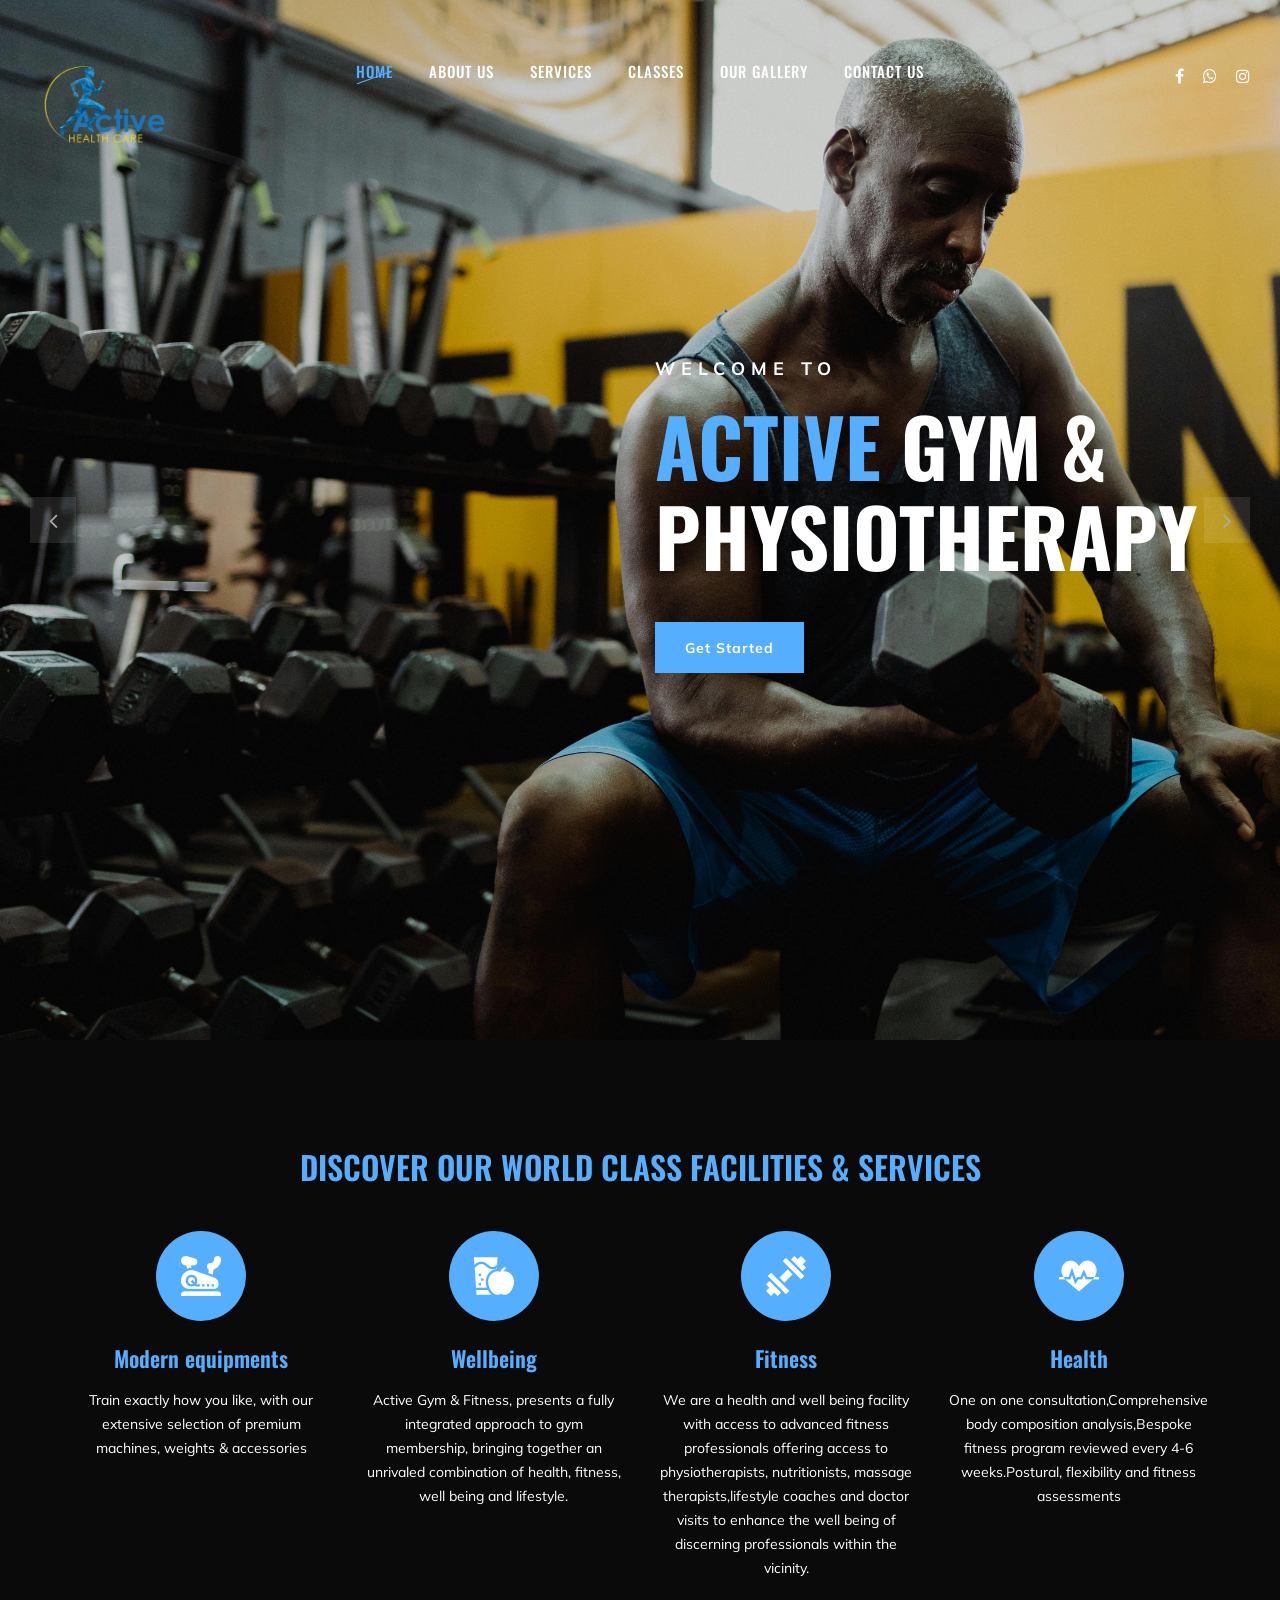
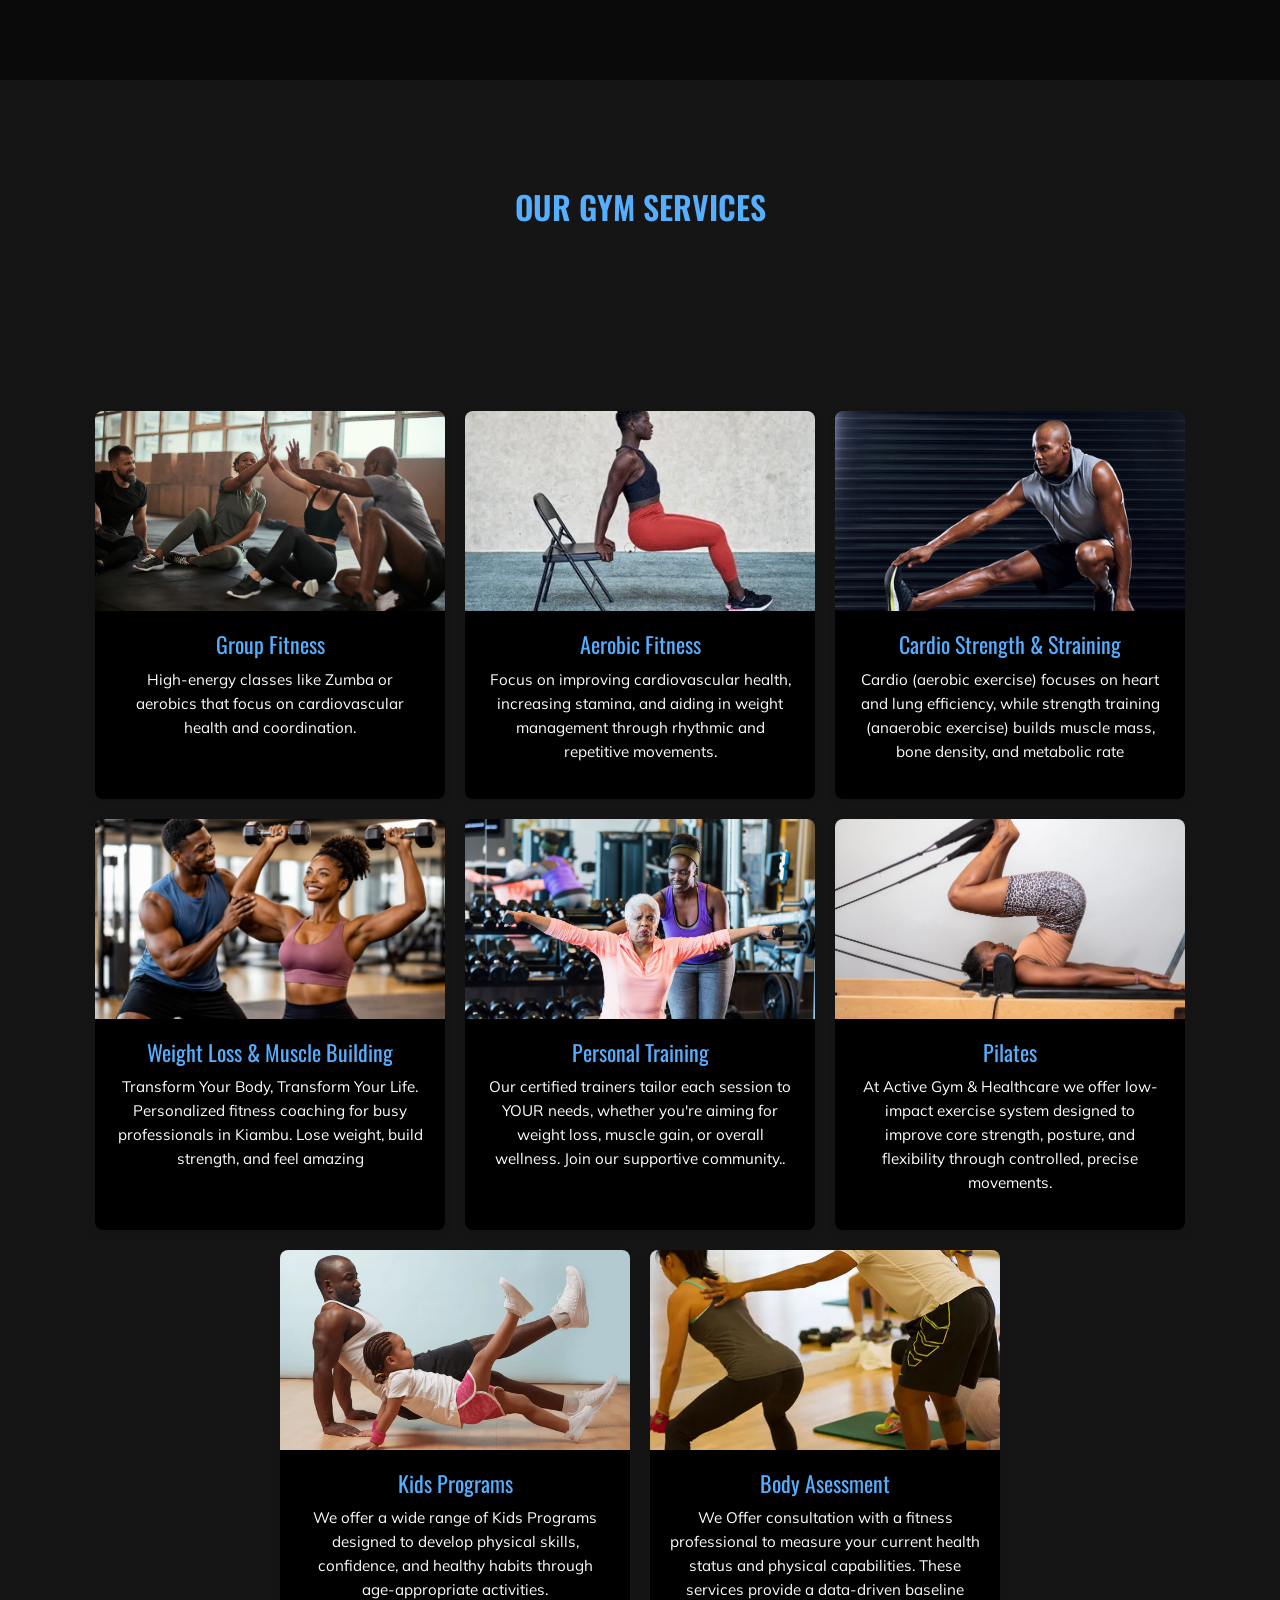
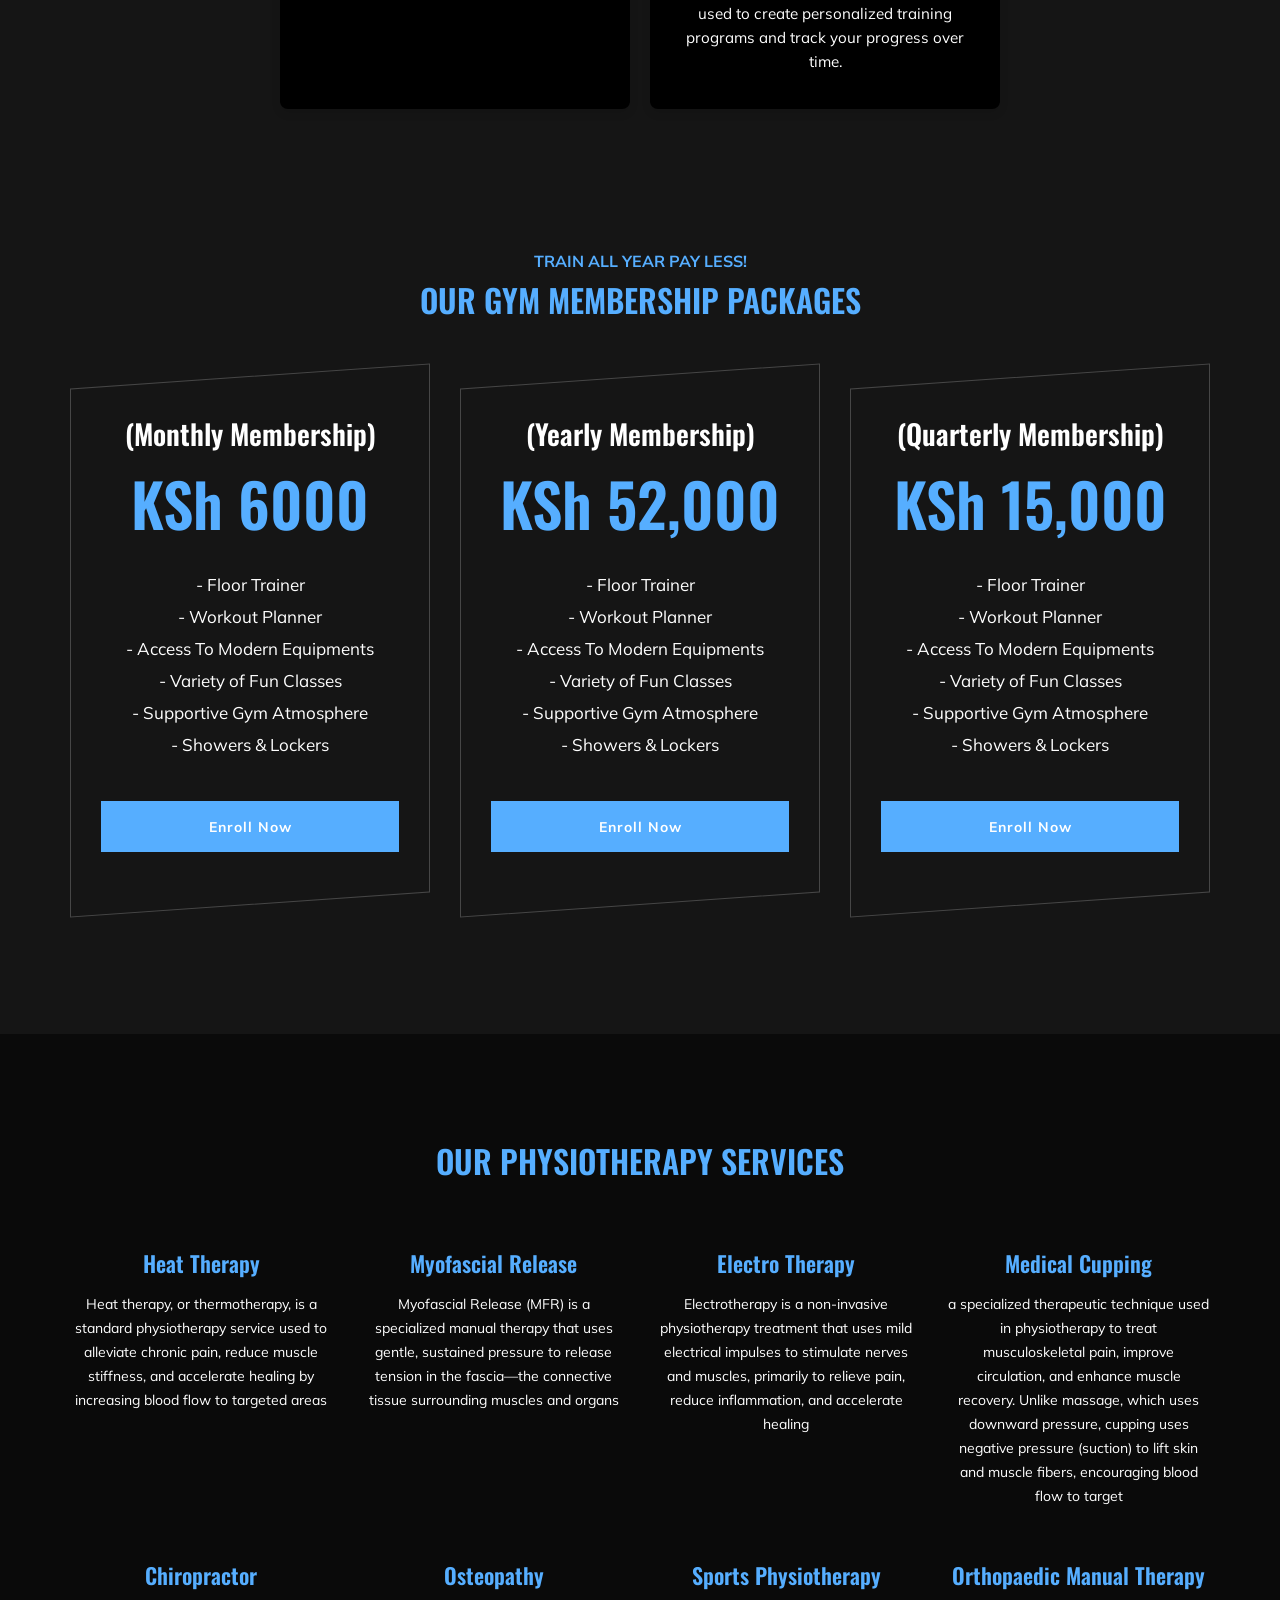
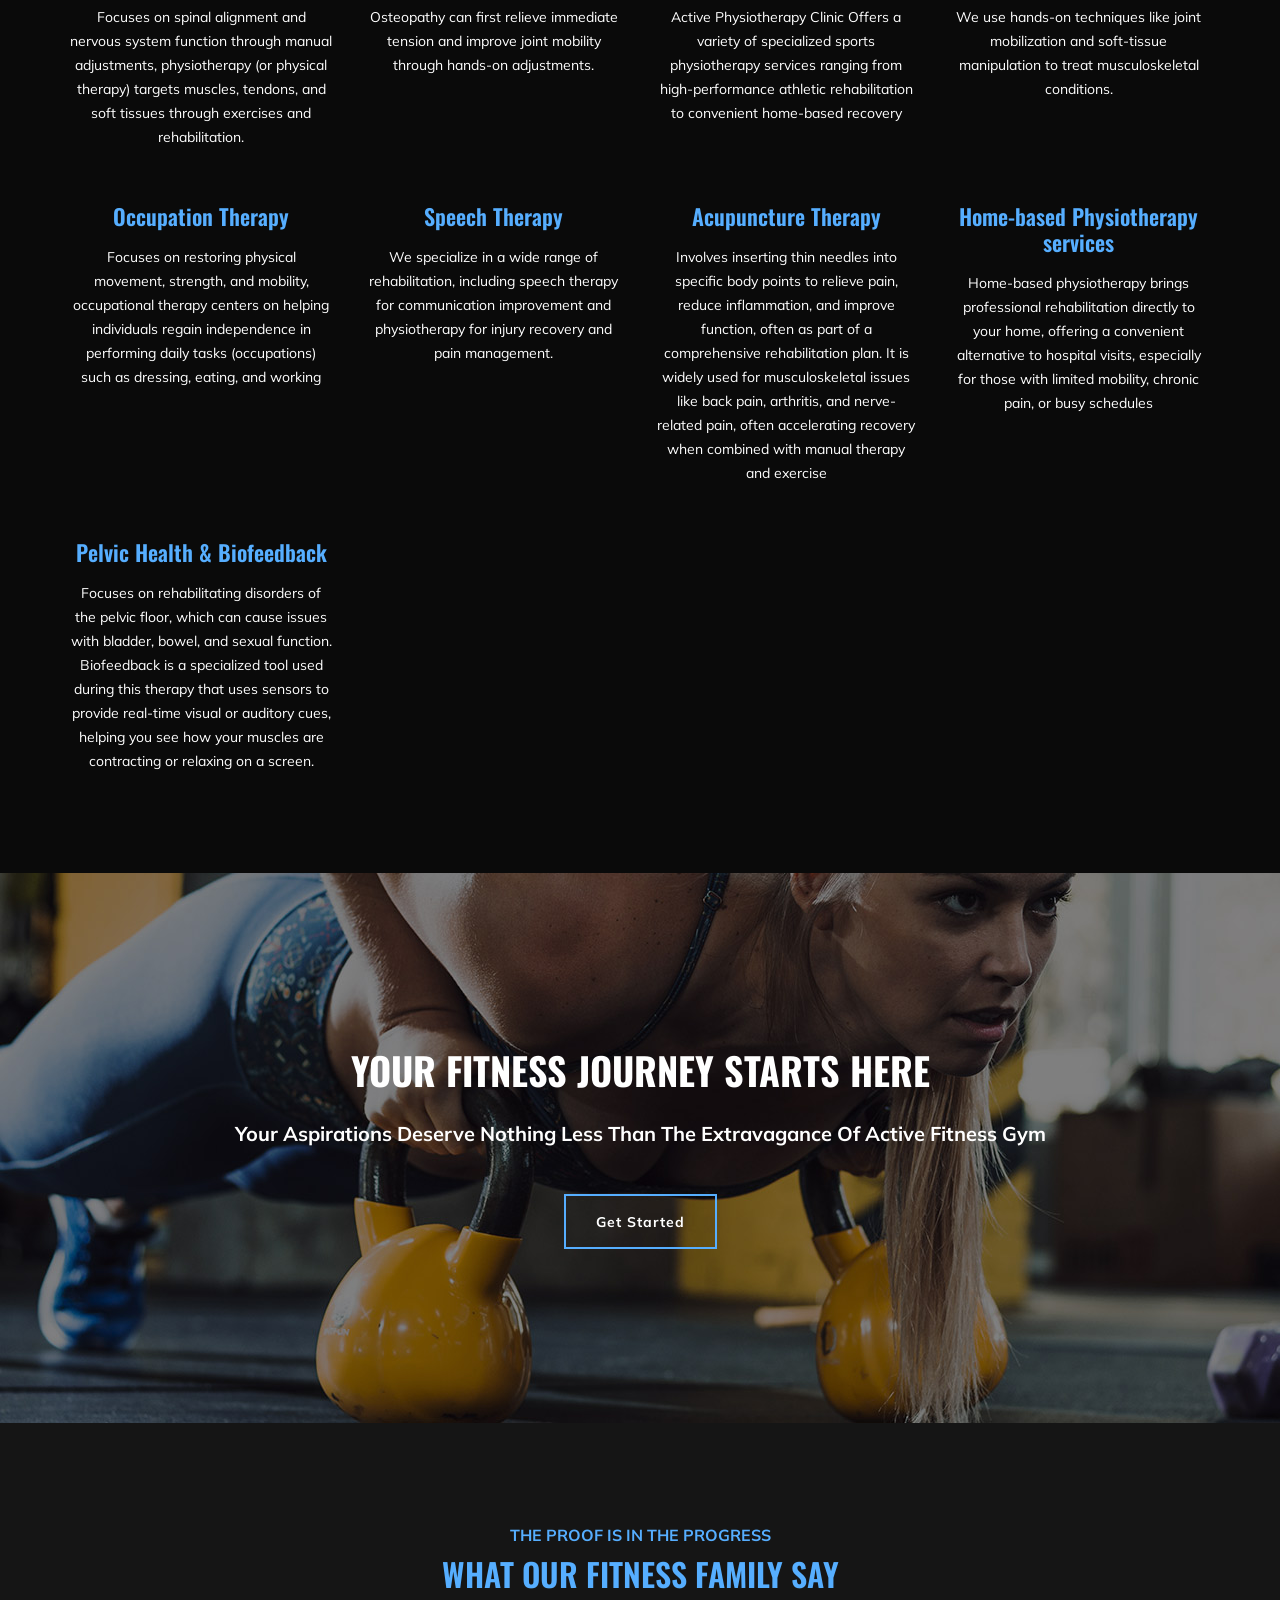
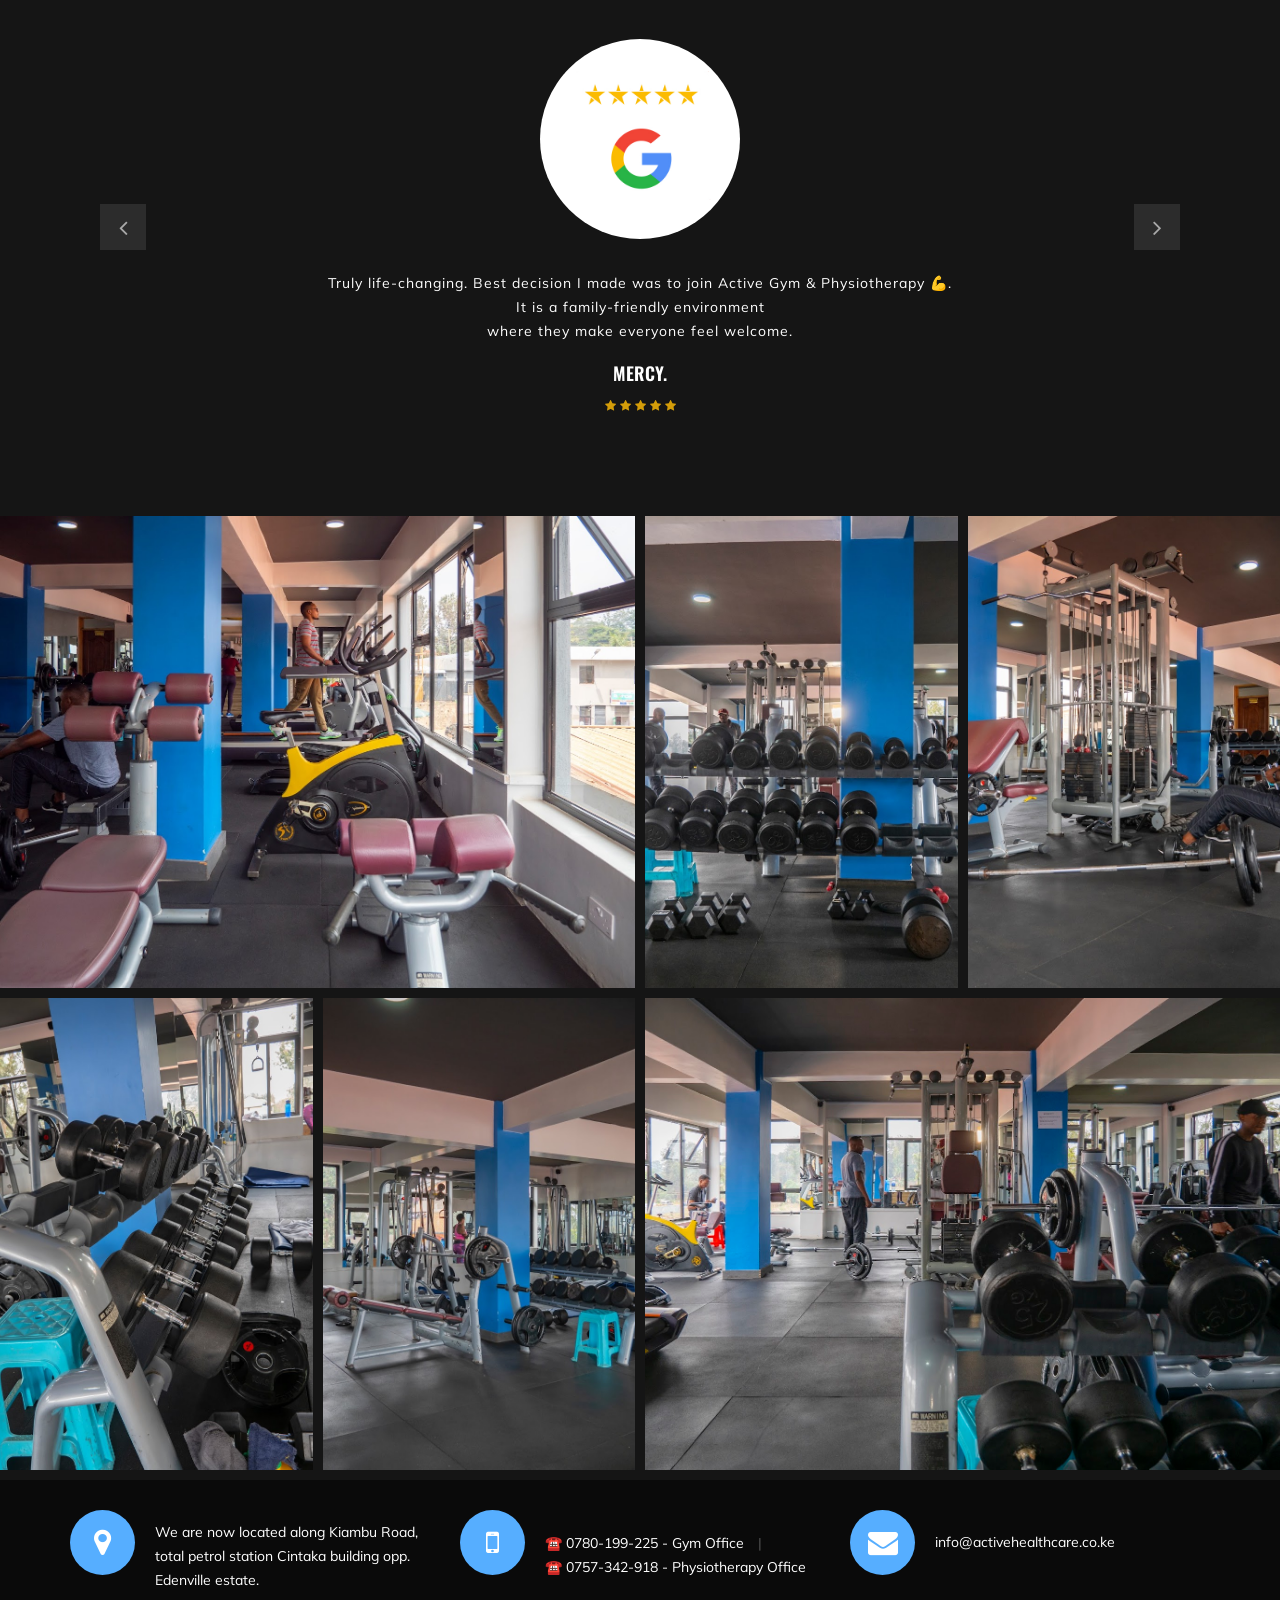
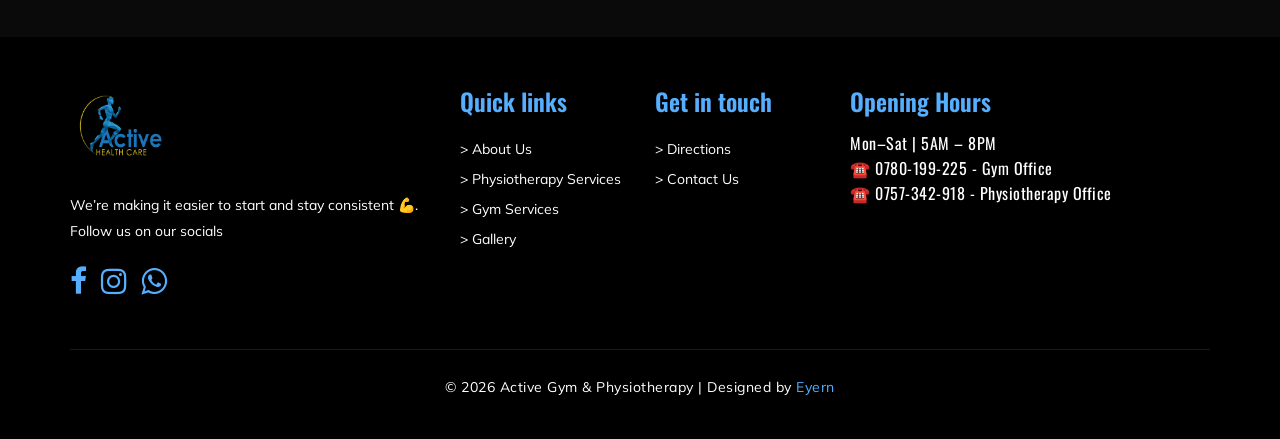
==== commit 6013ab04: "fav & logo" ====
--- a/index.html
+++ b/index.html
@@ -75,7 +75,7 @@
                 <div class="col-lg-3">
                     <div class="logo">
                         <a href="./index.html">
-                            <img src="./img/logo.png" alt="Active Gym & Physiotherapy">
+                            <img src="./img/logo-2.png" alt="Active Gym & Physiotherapy">
                         </a>
                     </div>
                 </div>
@@ -656,7 +656,7 @@
                 <div class="col-lg-4">
                     <div class="fs-about">
                         <div class="fa-logo">
-                            <a href="#"><img src="./img/logo.png" alt="" width="95px" height="75px"></a>
+                            <a href="#"><img src="./img/logo-2.png" alt="" width="95px" height="75px"></a>
                         </div>
                         <p>We’re making it easier to start and stay consistent 💪.<br>
                             Follow us on our socials
@@ -744,7 +744,7 @@
             "brandSetting": {
                 "brandName": "Active Gym & Physiotherapy",
                 "brandSubTitle": "undefined",
-                "brandImg": "./img/logo.png",
+                "brandImg": "./img/logo-2.png",
                 "welcomeText": "Hi there!\nHow can I help you today?",
                 "messageText": "",
                 "backgroundColor": "#56aeff",
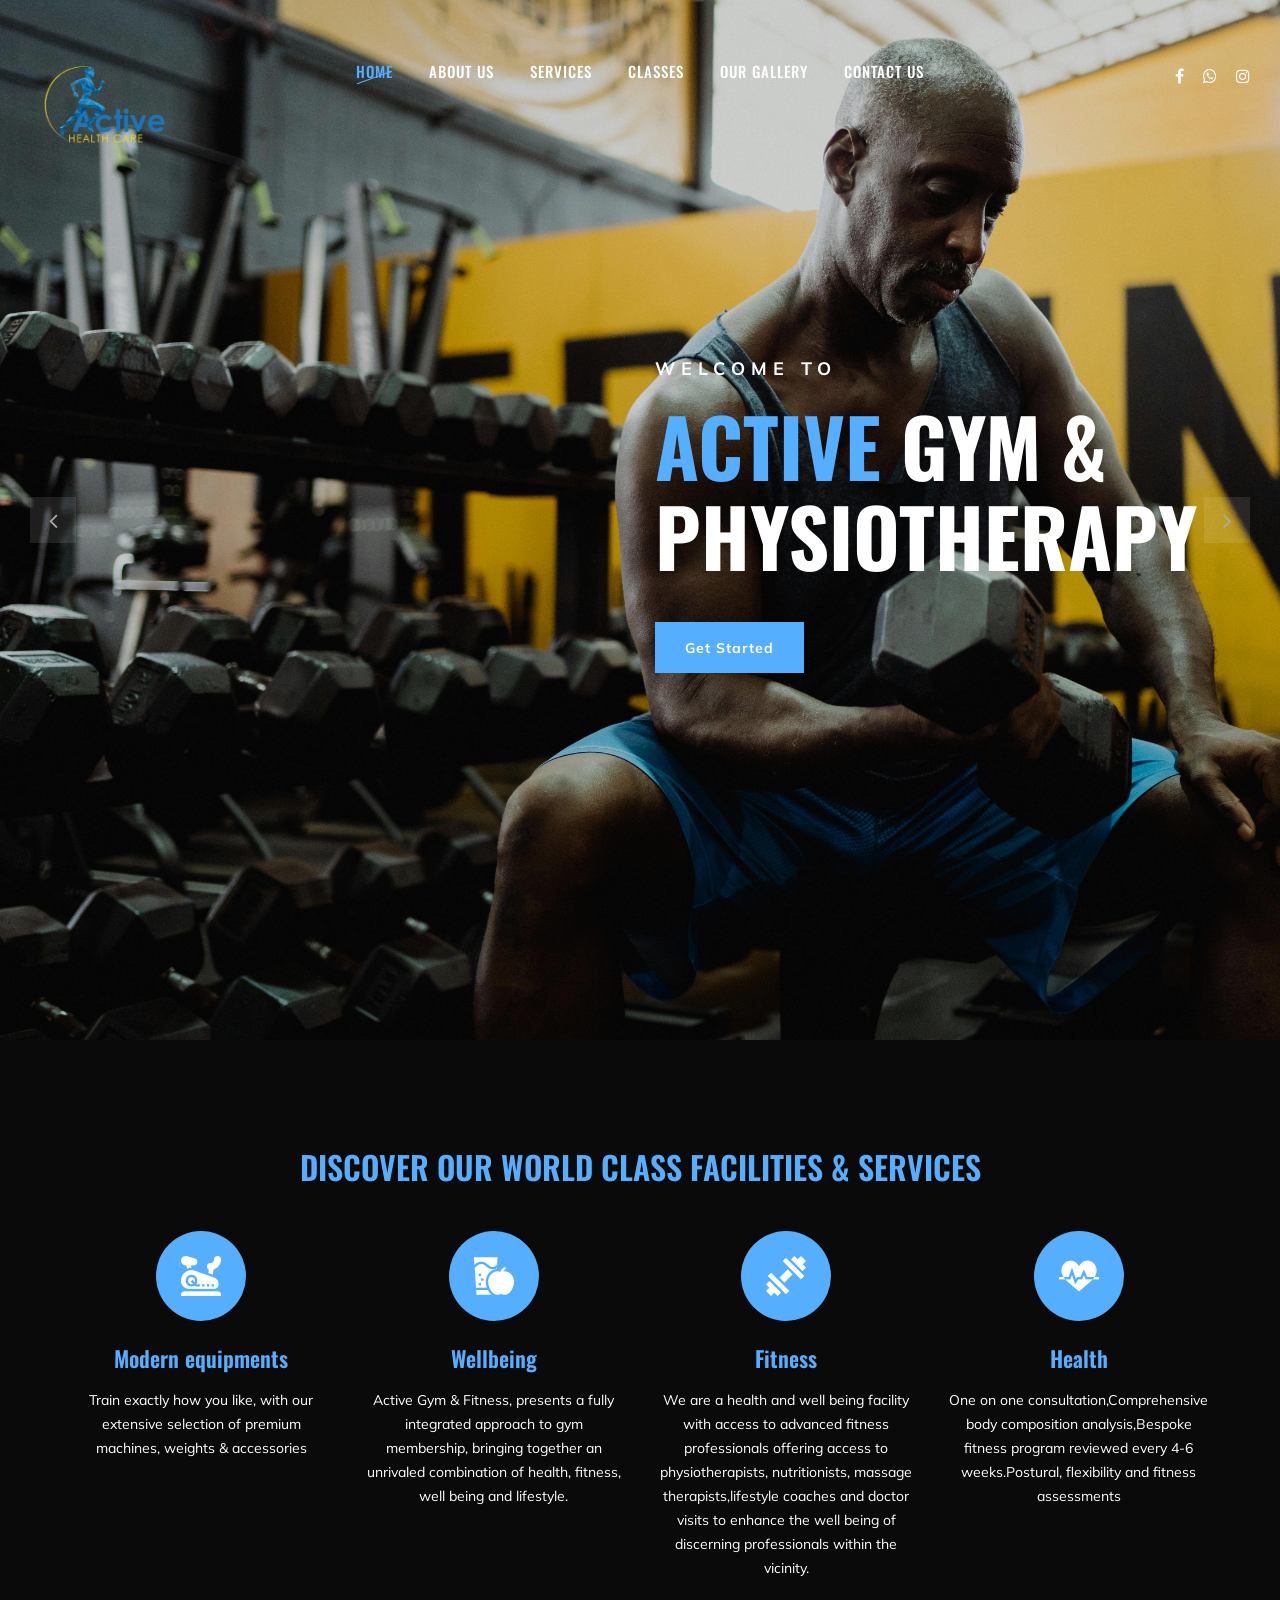
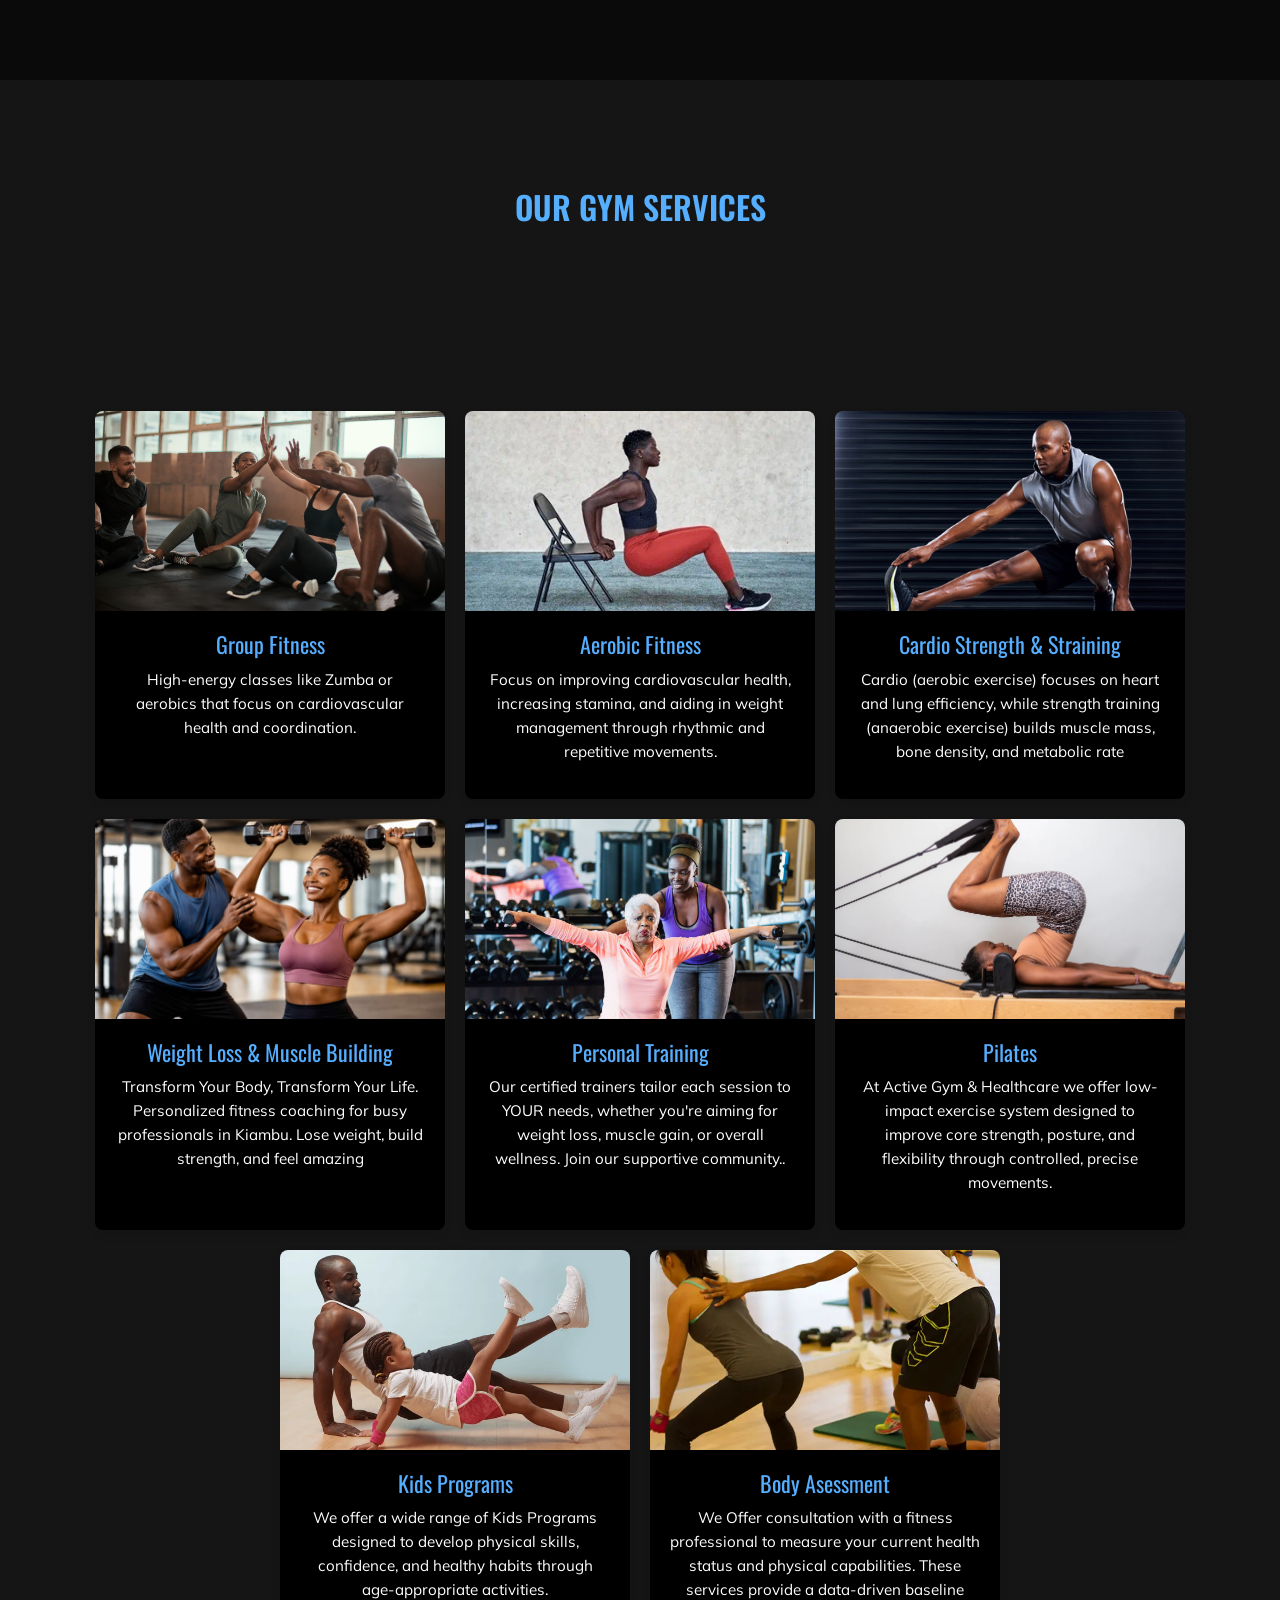
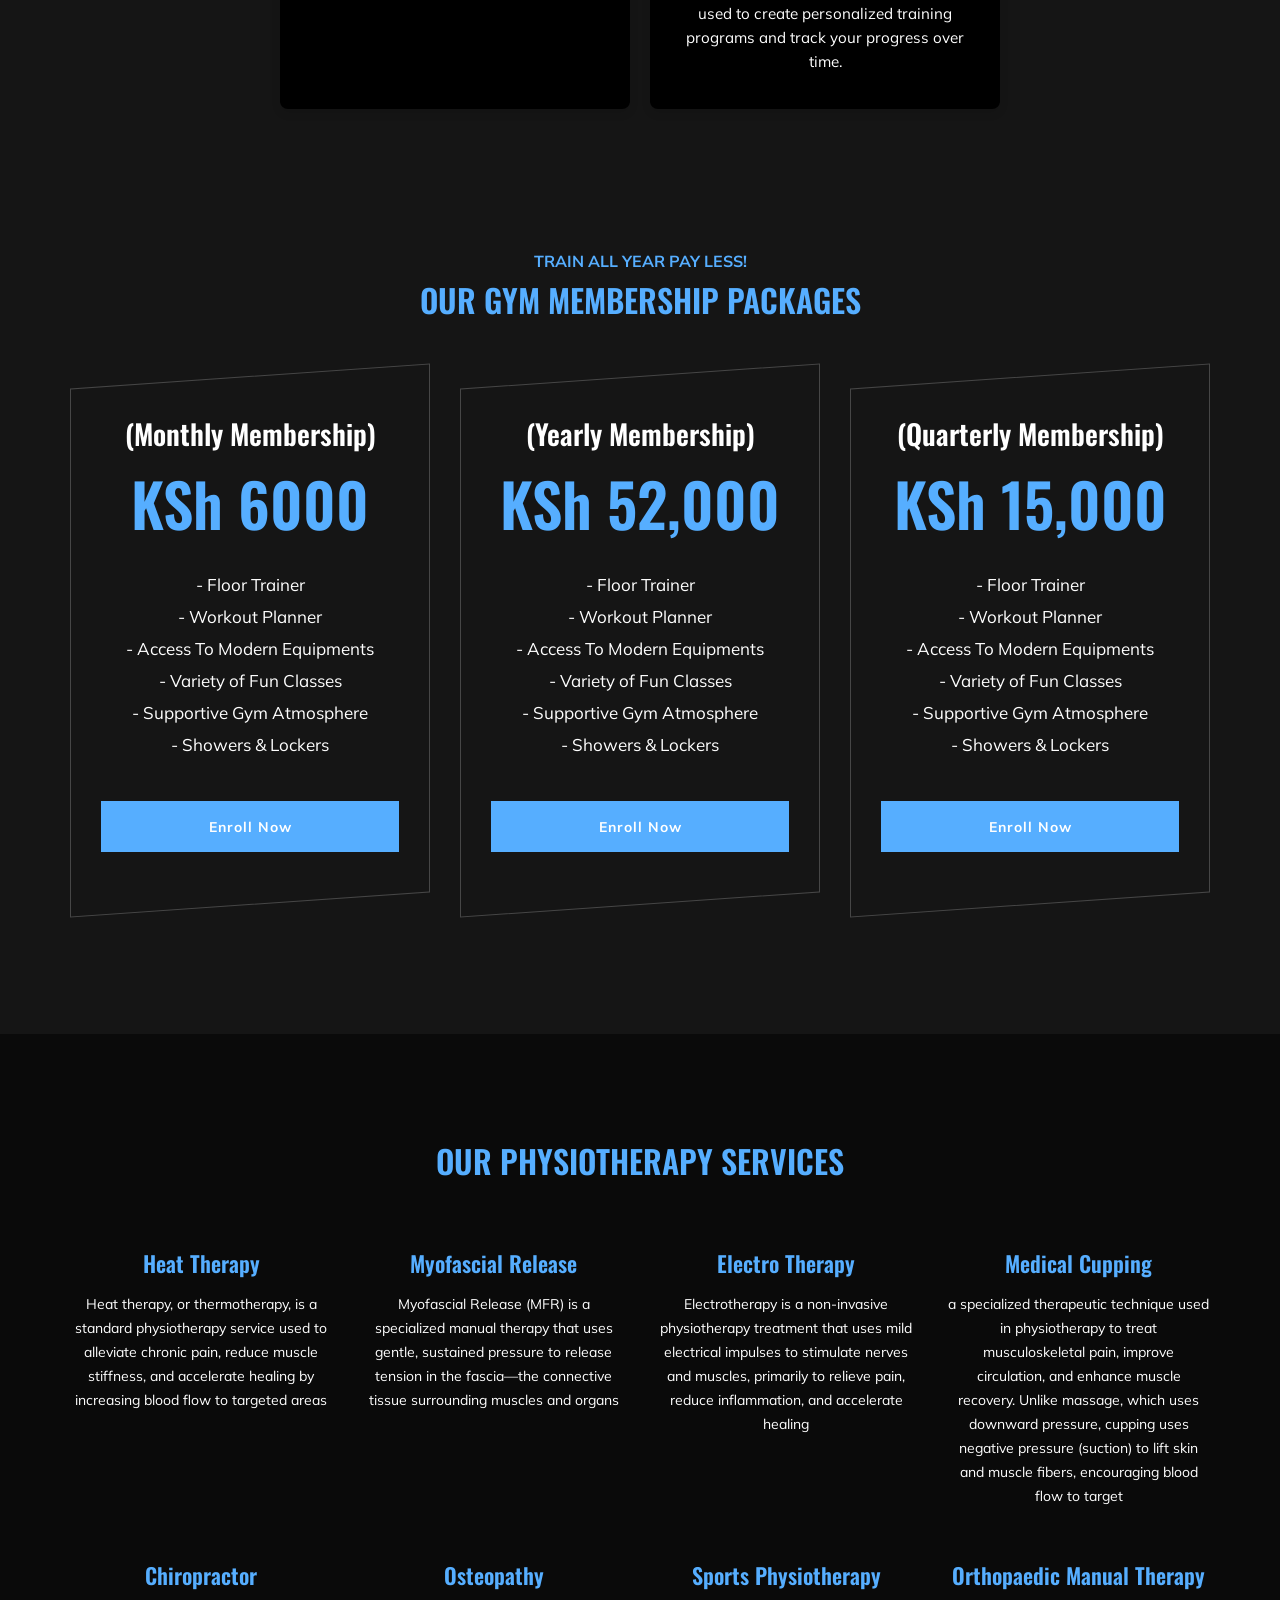
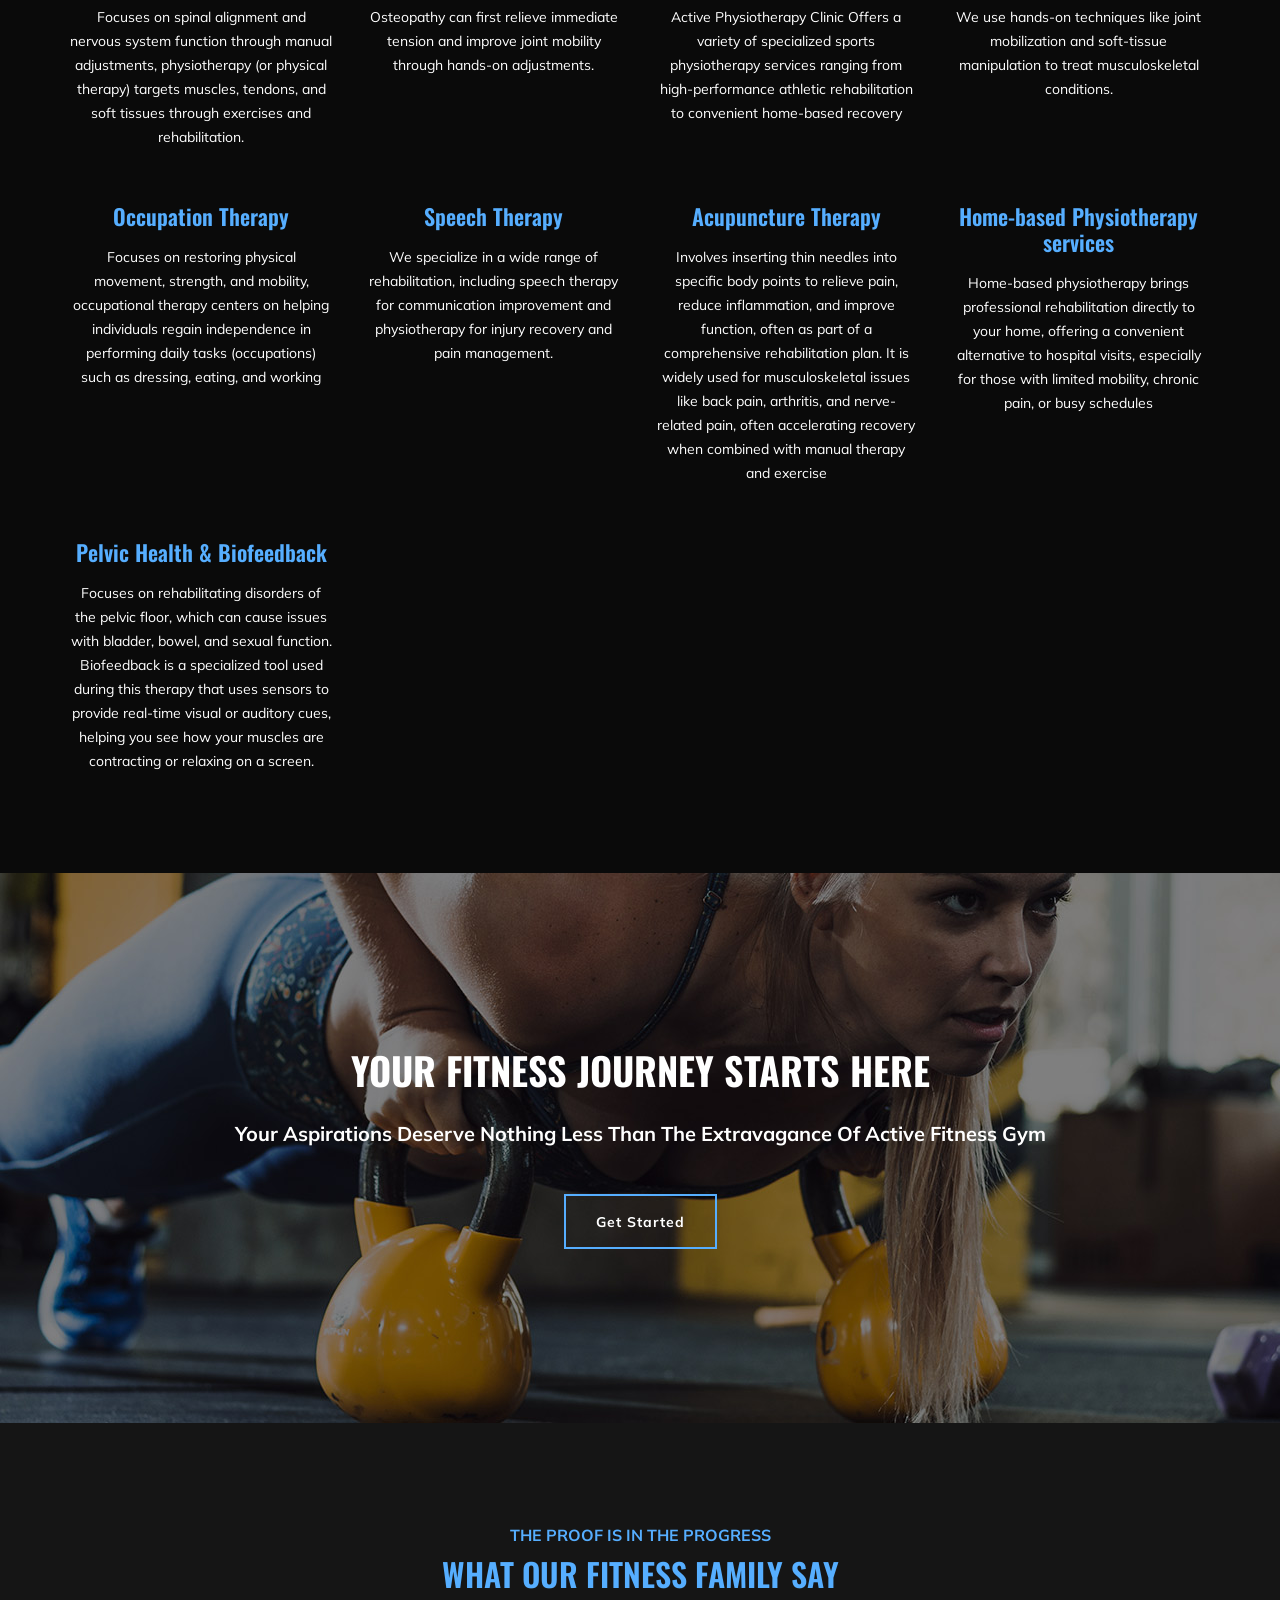
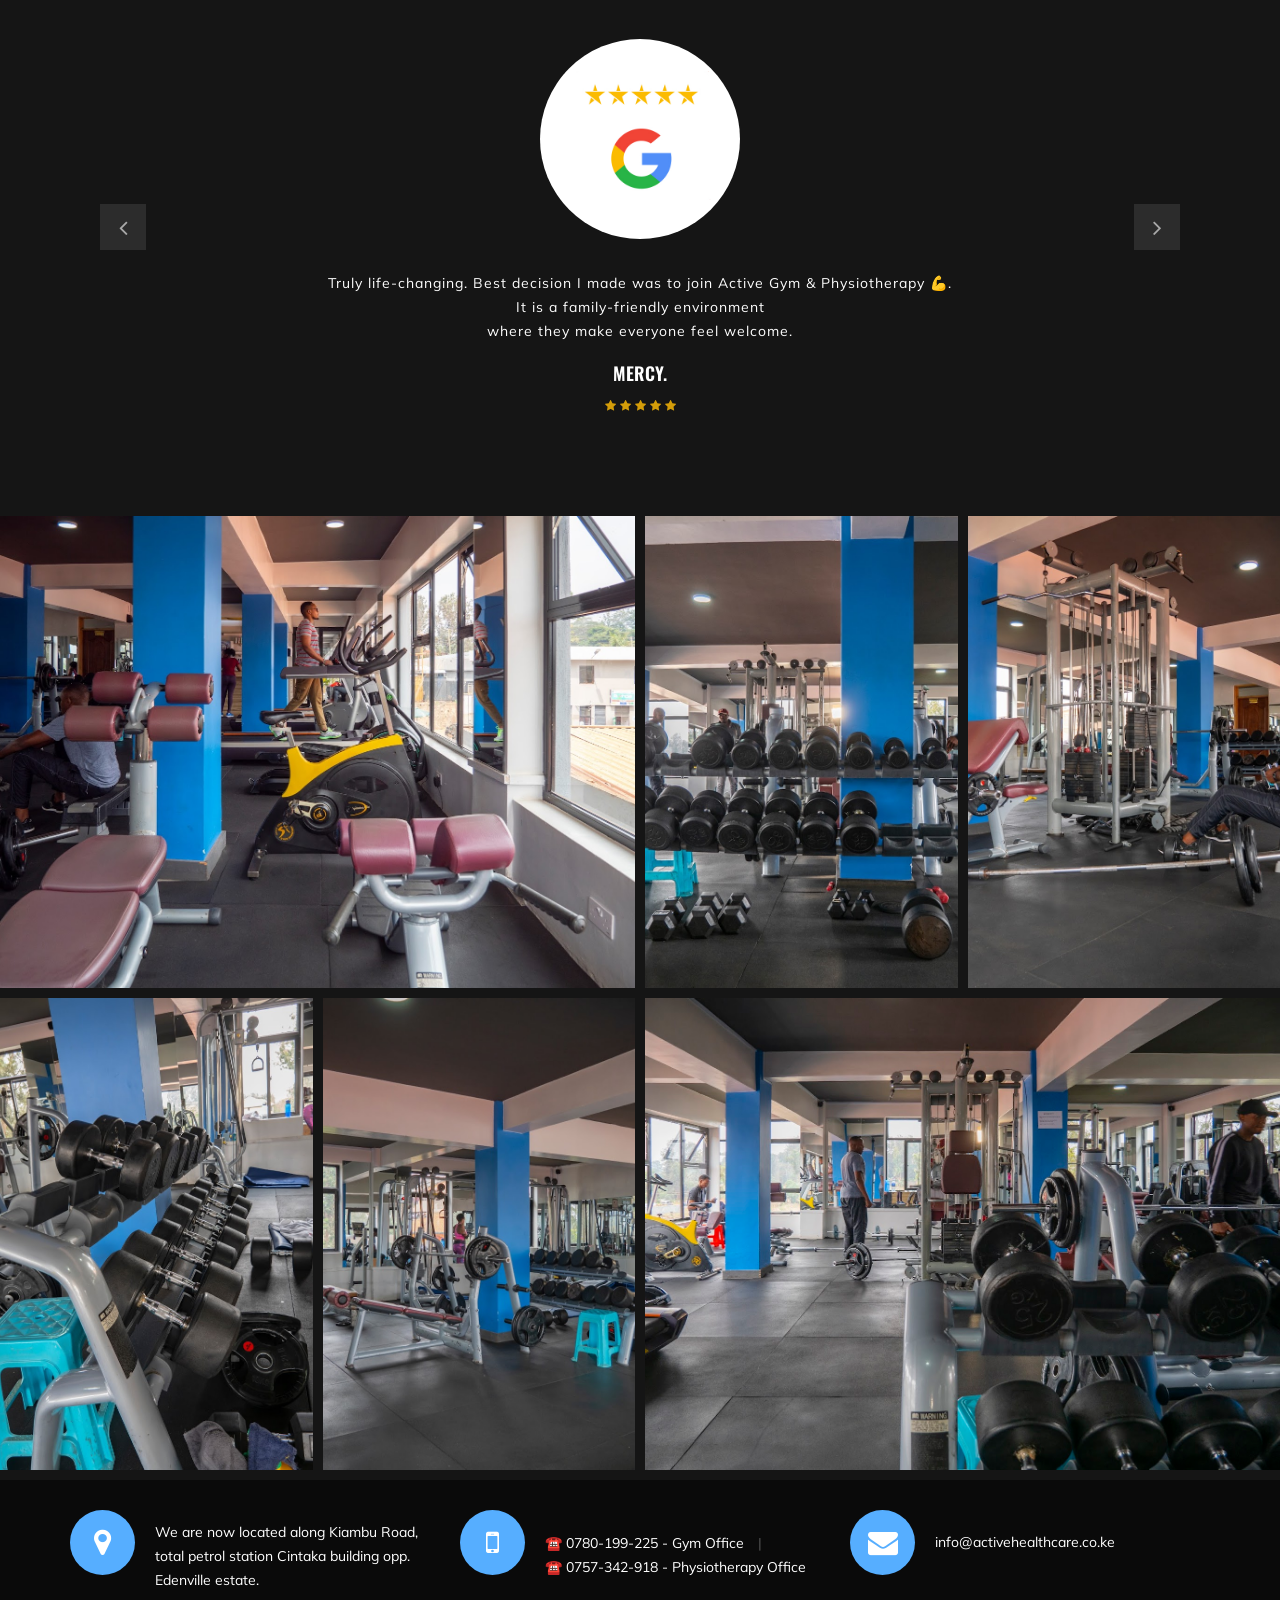
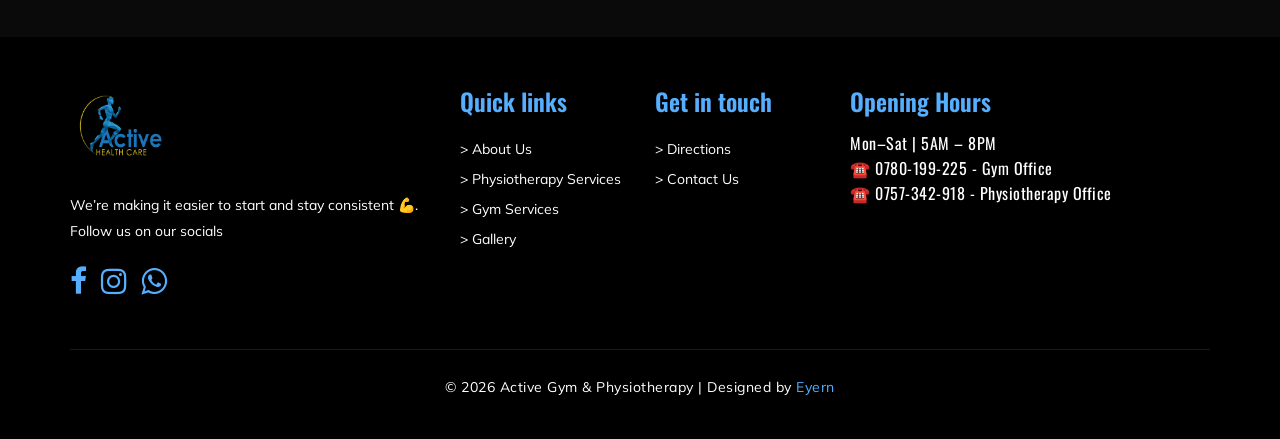
==== commit 44ec166c: "htags" ====
--- a/index.html
+++ b/index.html
@@ -4,12 +4,12 @@
 <head>
     <meta charset="UTF-8">
     <meta name="description" content="">
-    <meta name="keywords" content="Affordable Gym & Physiotherapy in Kiambu">
+    <meta name="keywords" content="Affordable Gym & Healthcare in Kiambu">
     <meta name="viewport" content="width=device-width, initial-scale=1.0">
     <meta http-equiv="X-UA-Compatible" content="ie=edge">
     <link rel="icon" type="image/x-icon" href="favicon.ico">
 
-    <title>Home | Active Gym & Physiotherapy</title>
+    <title>Home | Active Gym & Healthcare.</title>
 
     <!-- Google Font -->
     <link href="https://fonts.googleapis.com/css?family=Muli:300,400,500,600,700,800,900&display=swap" rel="stylesheet">
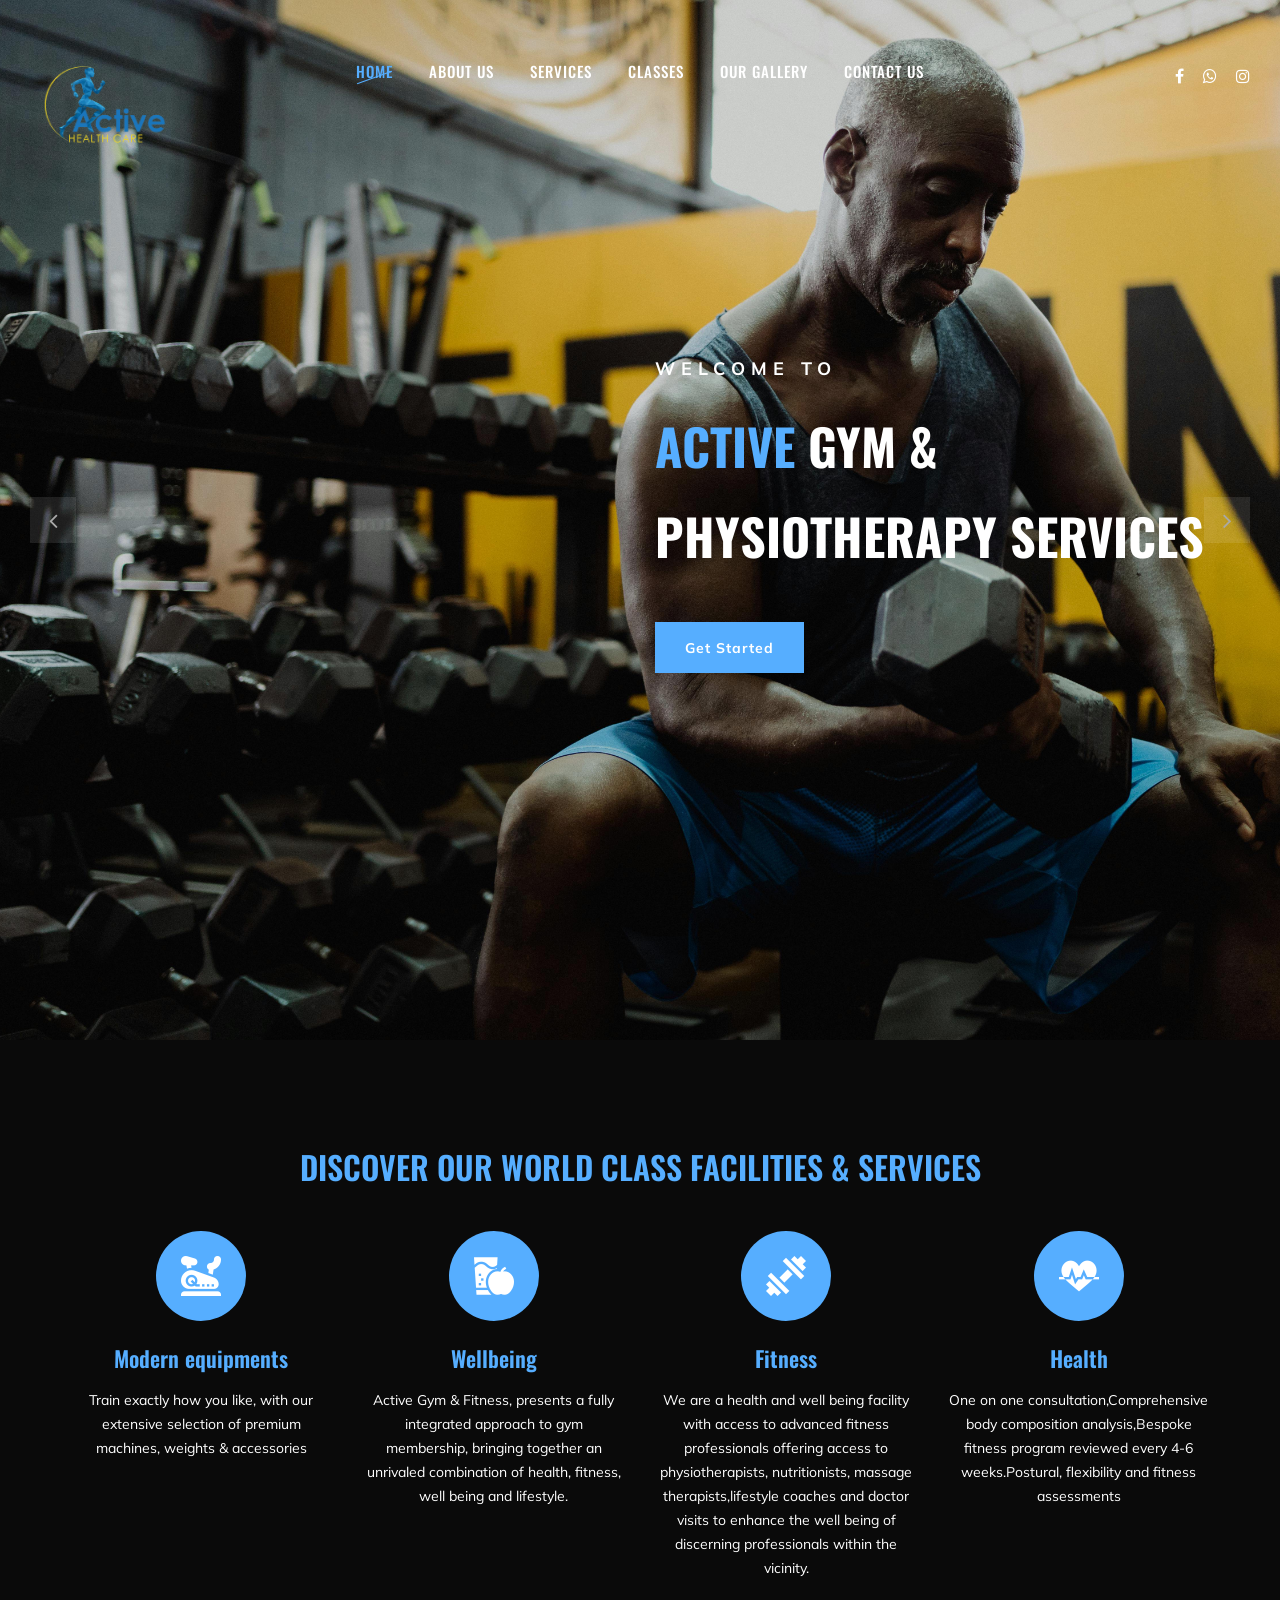
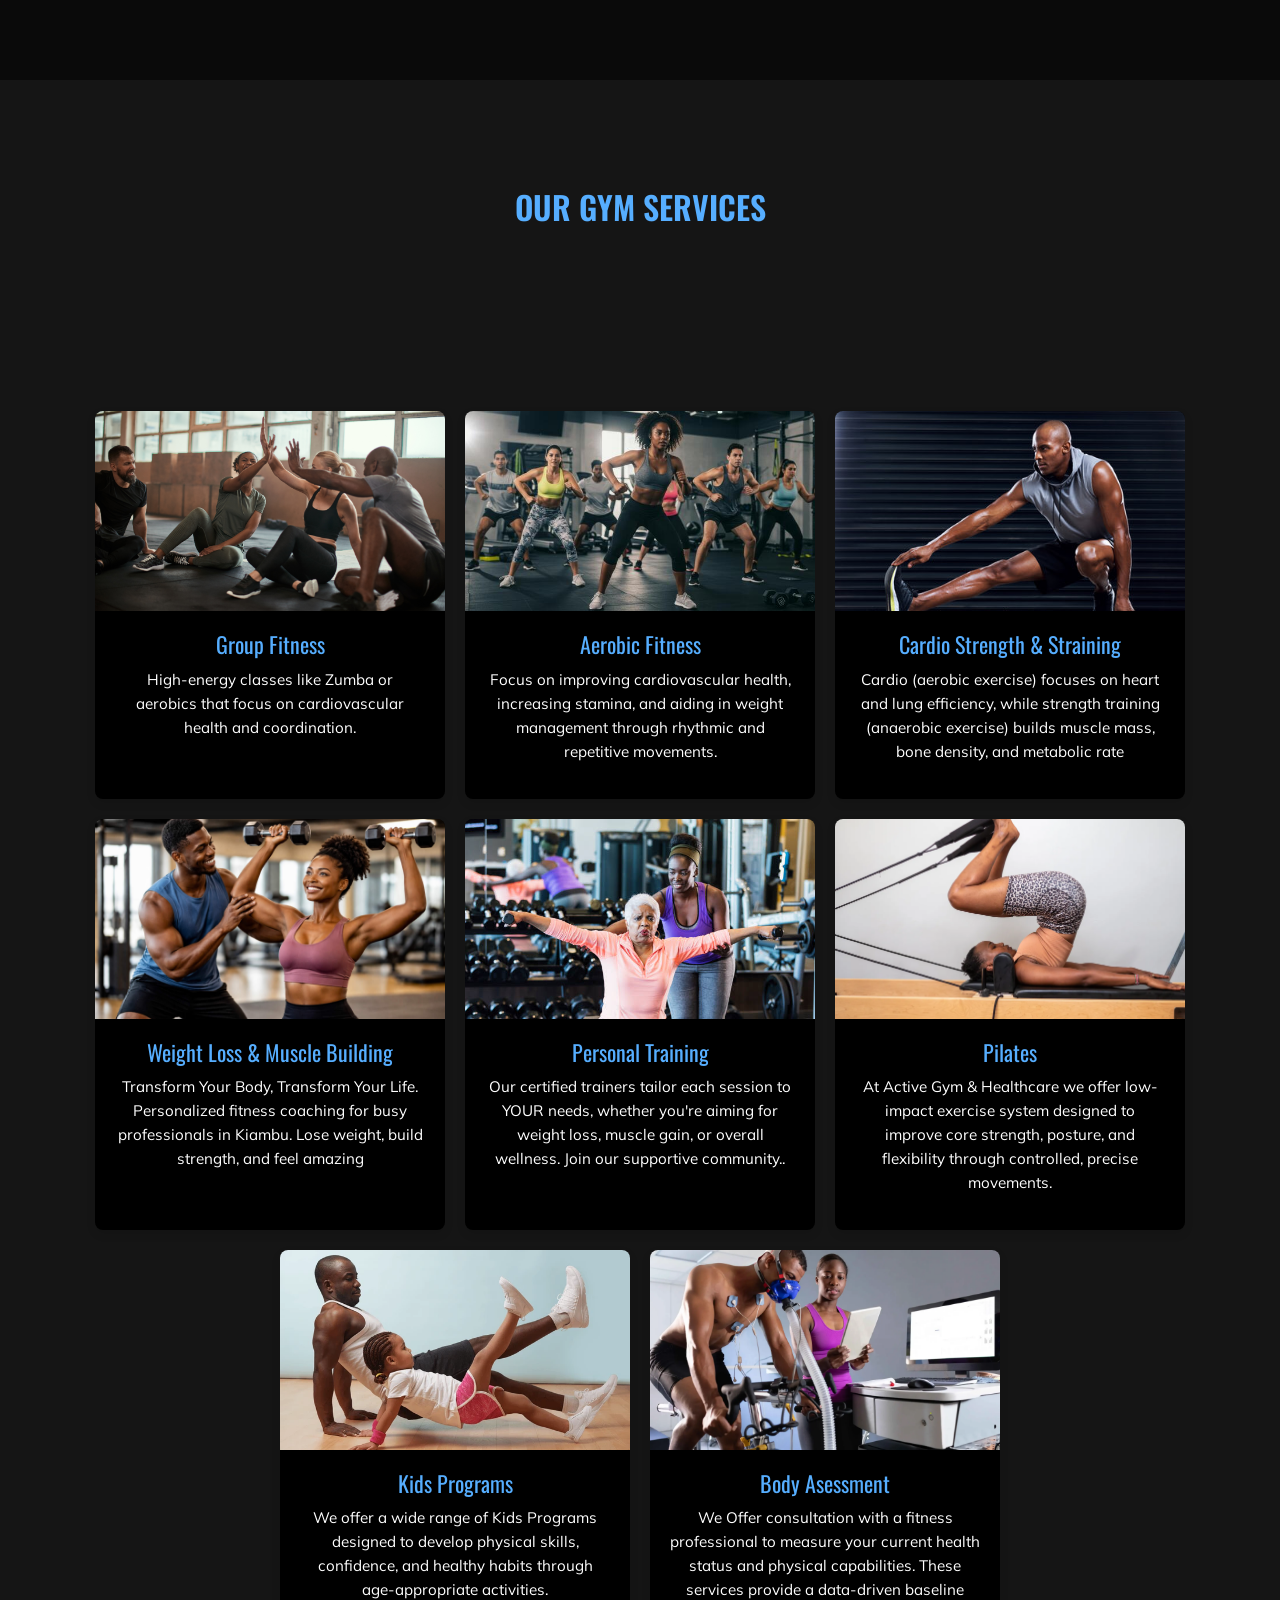
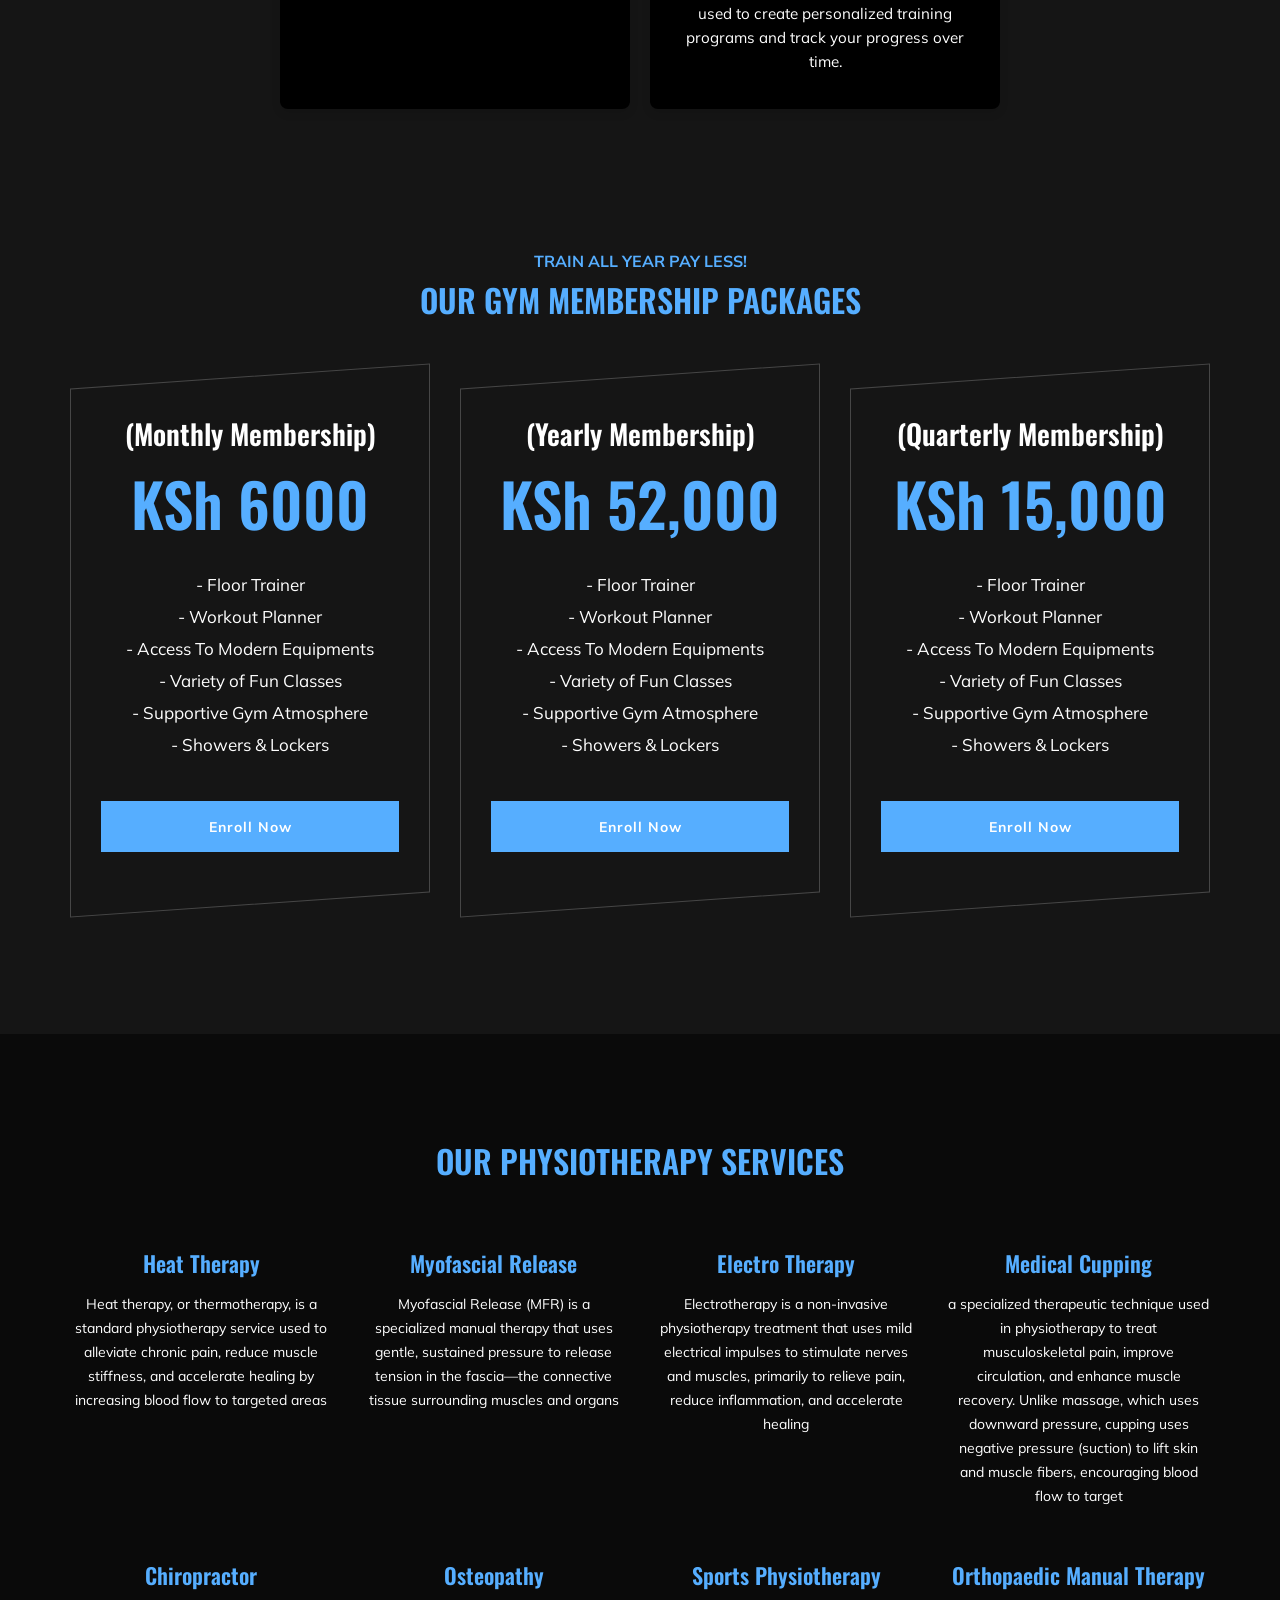
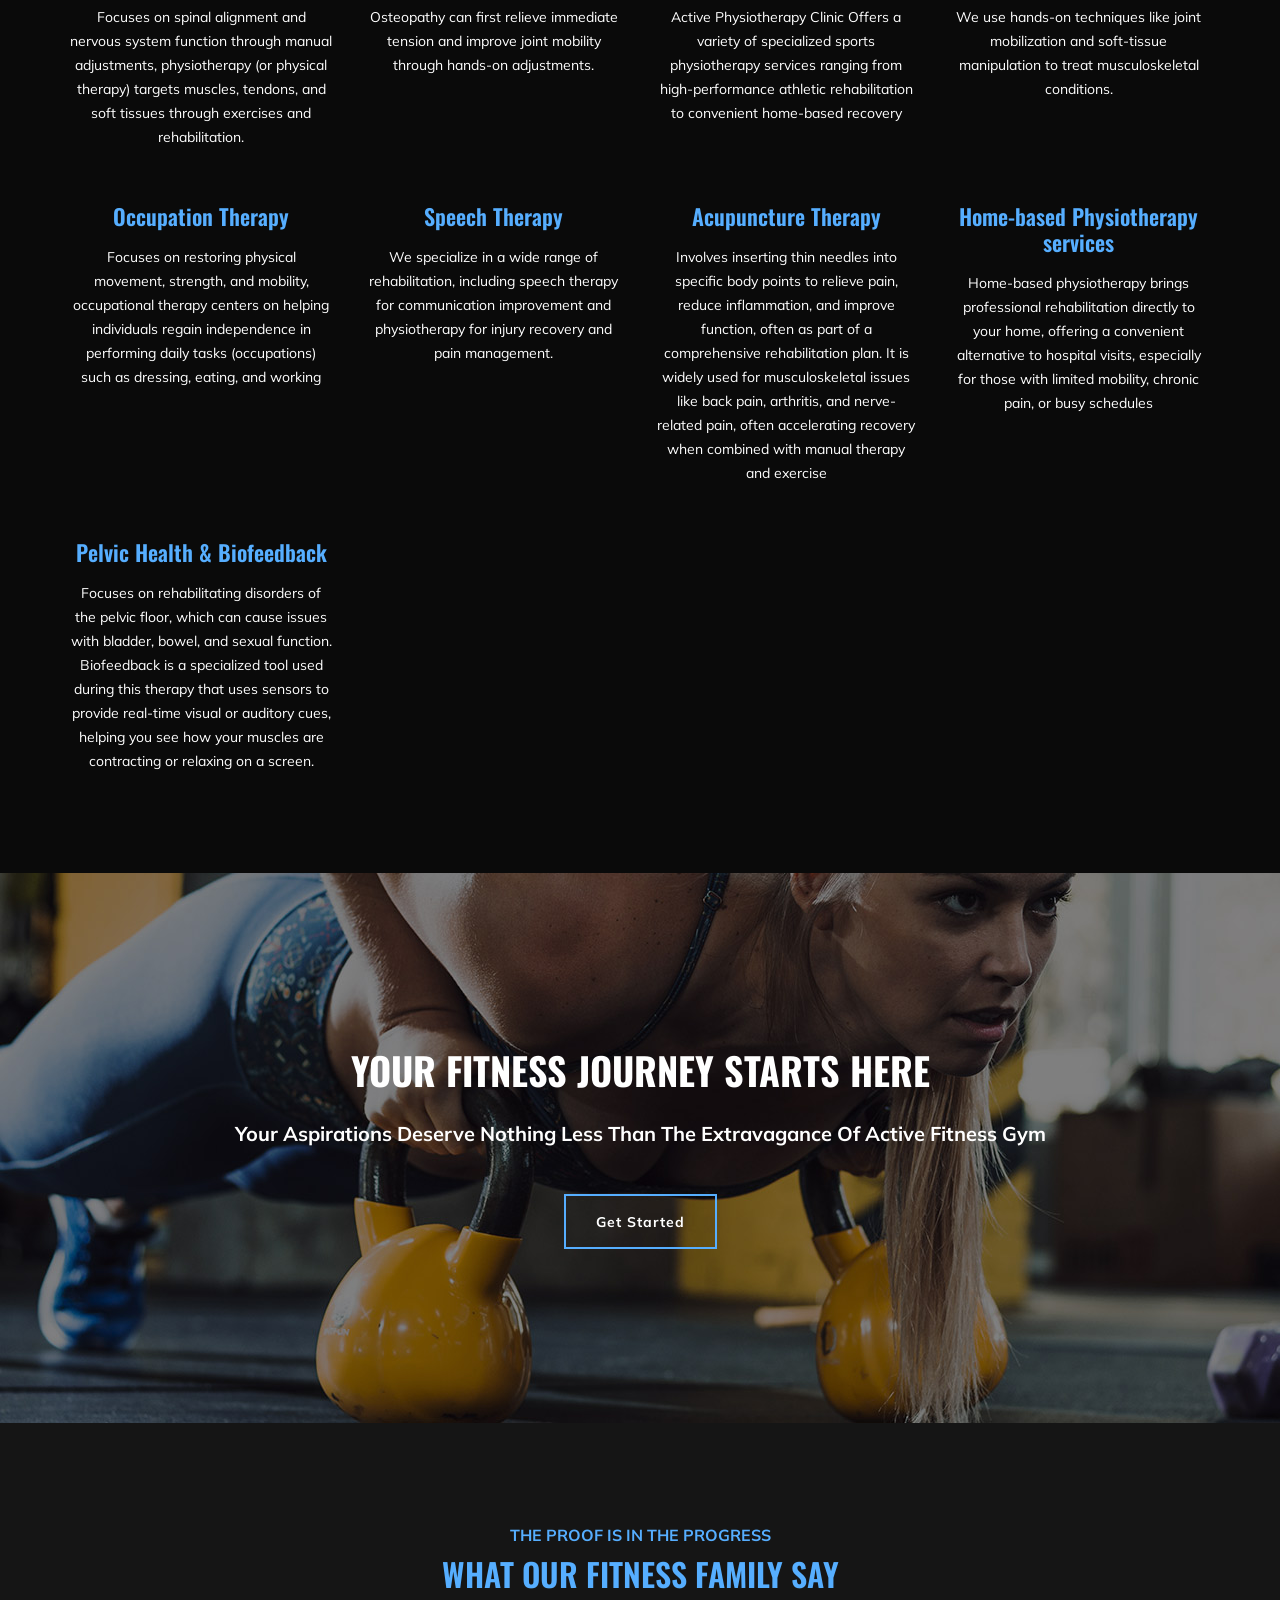
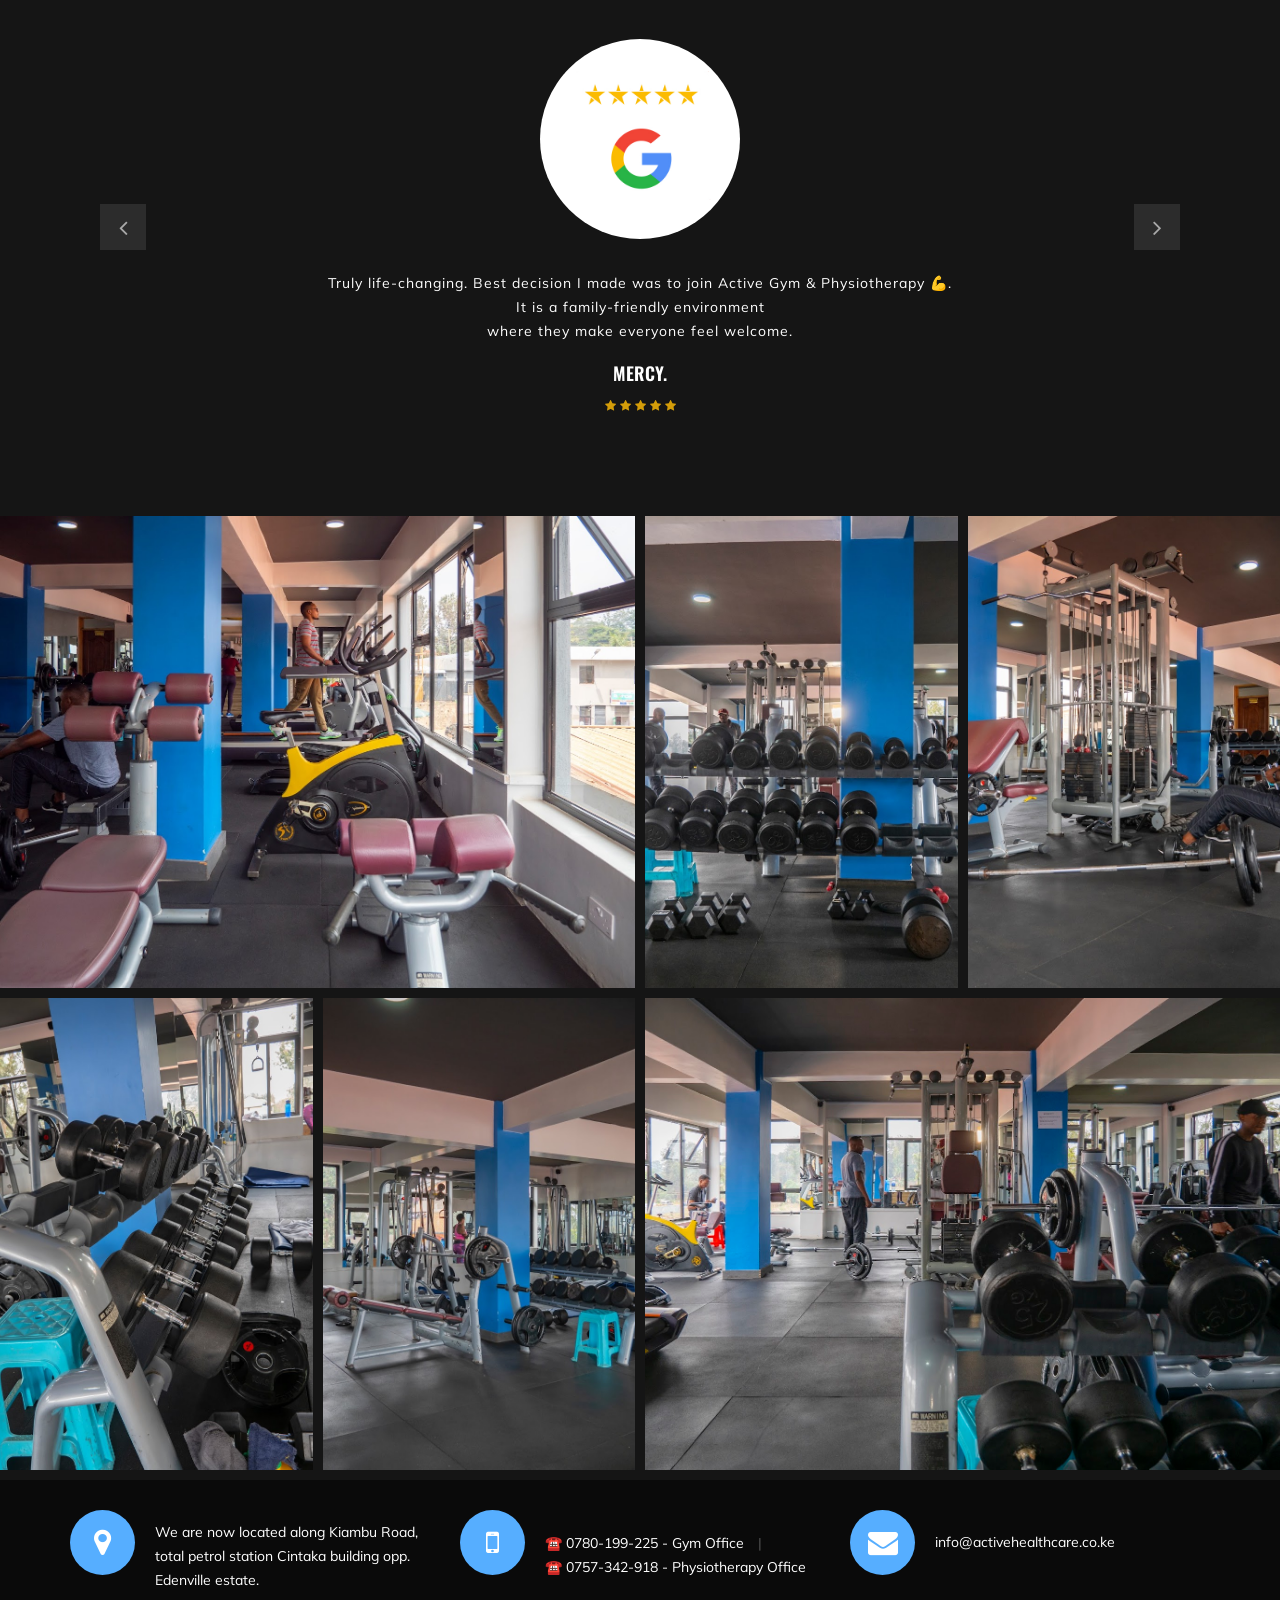
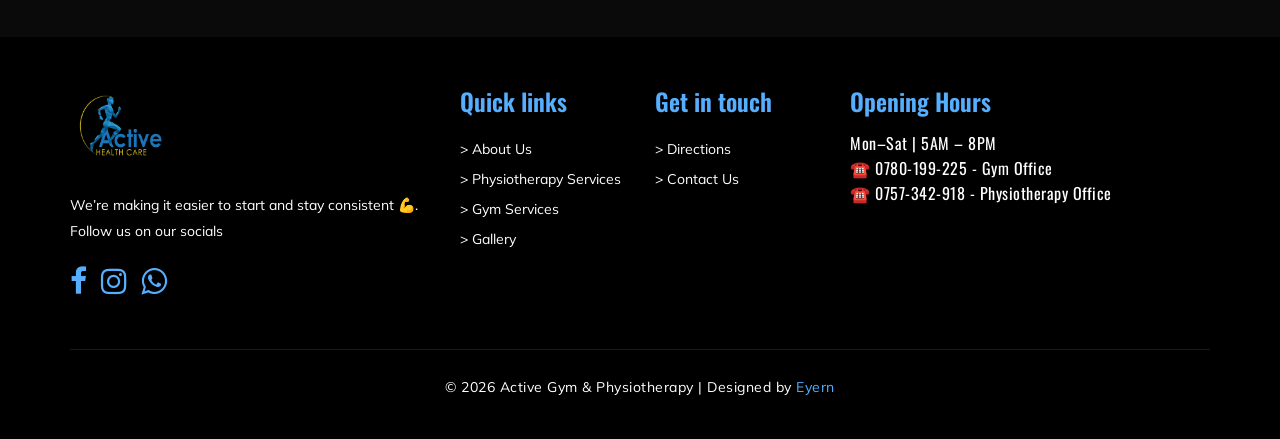
==== commit 9350ddd4: "health updates" ====
--- a/index.html
+++ b/index.html
@@ -129,7 +129,7 @@
                         <div class="col-lg-6 offset-lg-6">
                             <div class="hi-text">
                                 <span>Welcome to</span>
-                                <h1><strong>Active</strong> Gym & Physiotherapy</h1>
+                                <h1><strong>Active</strong> Gym & Physiotherapy Services</h1>
                                 <a href="tel:+254780199225" class="primary-btn">Get Started</a>
                             </div>
                         </div>
--- a/css/style.css
+++ b/css/style.css
@@ -53,7 +53,7 @@
 }
 
 h1 {
-	font-size: 70px;
+	font-size: 50px;
 }
 
 h2 {
@@ -562,7 +562,7 @@
 }
 
 .hs-slider .hs-item .hi-text h1 {
-	font-size: 80px;
+	font-size: 50px;
 	color: #ffffff;
 	font-weight: 700;
 	text-transform: uppercase;
